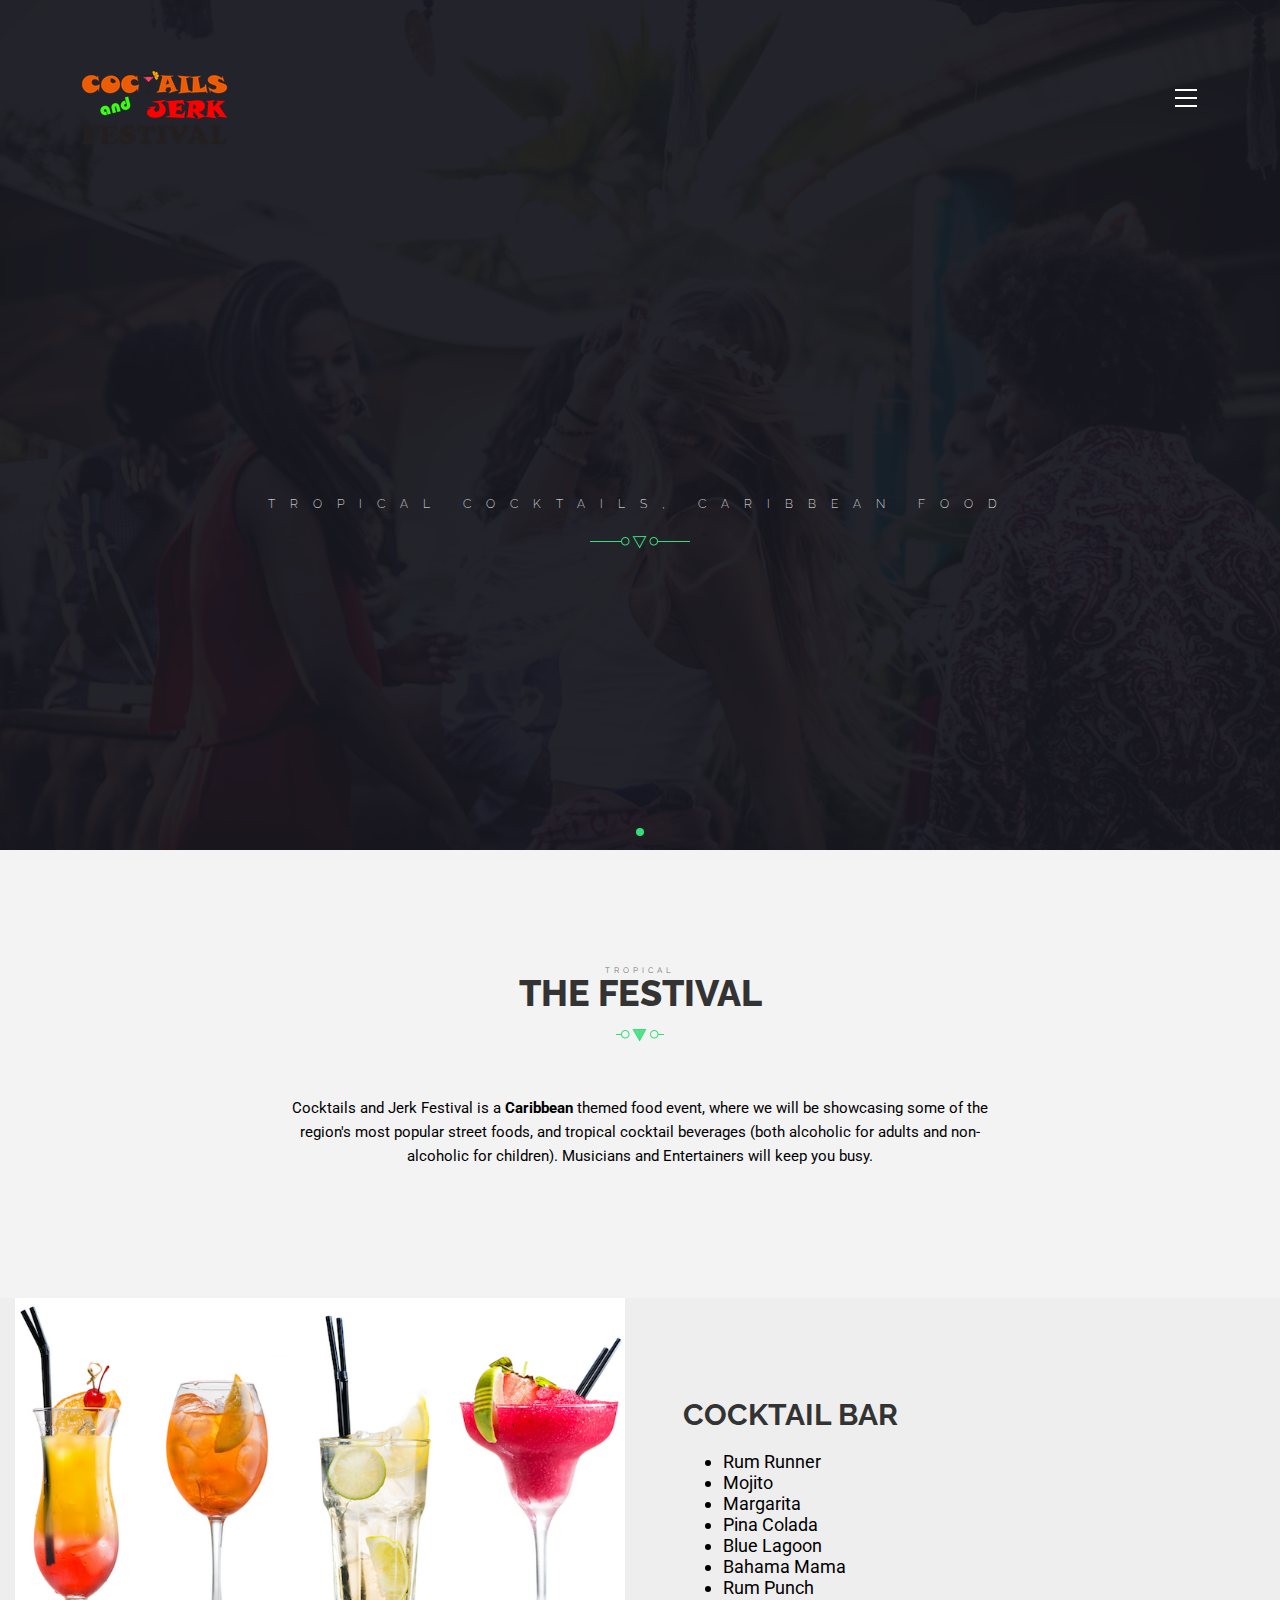
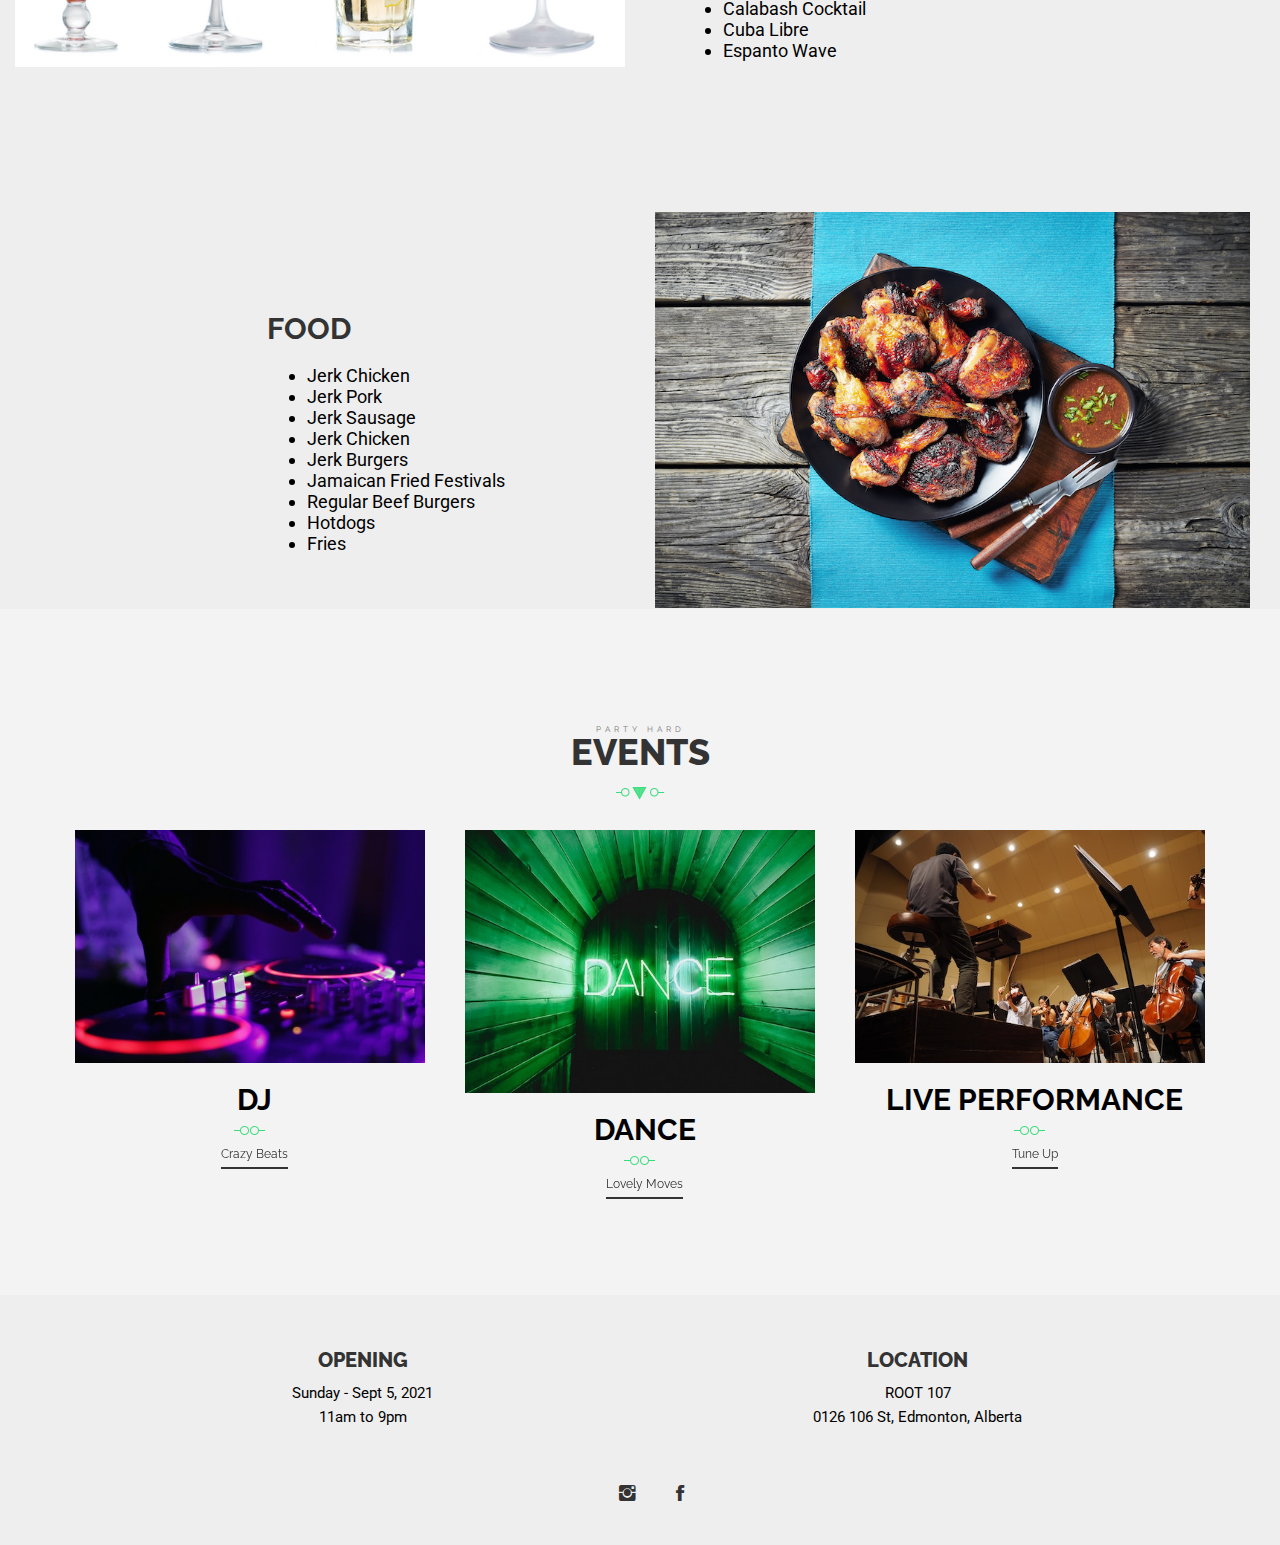
==== index.html @ 48c9ac9a "initial commit" ====
<!DOCTYPE html>
<html lang="en">
	<head>
		<meta charset="utf-8">
		<meta http-equiv="X-UA-Compatible" content="IE=edge">
		<meta name="viewport" content="user-scalable=no, initial-scale=1.0, maximum-scale=1.0">
		<title>Cocktails and Jerk Festival</title>
		<meta name="author" content="Andrewch">
		<meta name="description" content="Cocktail Bar / Restaurant">
		<meta name="keywords" content="html, template, bar, theme, html5">
		<meta charset="utf-8">
		<meta content="IE=edge" http-equiv="X-UA-Compatible">
		<meta content="width=device-width, initial-scale=1" name="viewport">
		<!-- GOOGLE FONT(S) -->
		<link href='http://fonts.googleapis.com/css?family=Roboto:400,400italic%7CRaleway:800,400' rel='stylesheet' type='text/css'>
		<!-- CSS FILES -->
		<link rel="stylesheet" href="assets/css/theme.min.css" />
		<link rel="stylesheet" href="assets/css/bootstrap.min.css" />
	</head>
	<body>
		<nav>
			<div class="cbp-spmenu cbp-spmenu-vertical cbp-spmenu-right text-left" id="side-menu">
				<!-- LOGO -->
				<img src="assets/images/logo/cocktail-logo.png" alt="Image" class="logo">
				<ul class="nav navbar-nav">
				<li class="">
					<a href="index.html">
						HOME
					</a>
				</li>
				<!-- End dropdown --> 
				<!-- End dropdown --> 
				
				<div class="content">
				</div>
				<!-- End dropdown --> 
				<li><a href="contact.html">CONTACT</a></li>
				</ul>
				<!-- End navbar-nav -->
			<p class="copyright">2021 © Cocktails and Jerk Festival</p>
			</div>
		</nav>
		<div class="nav-top">
			<div class="container">
				<nav id="nav" class="navbar navbar-default navbar-header" role="navigation">
					<button class="toggle-menu menu-right pull-right push-body nav-icon">
						<span></span>
						<span></span>
						<span></span>
					</button>
					<img src="assets/images/logo/cocktail-logo.png" alt="Image" class="logo pull-left">
				</nav>
			</div>
		</div>
	    <!-- Swiper -->
	    <div class="swiper-container text-center">
	        <div class="swiper-wrapper text-center">
	         <div class="swiper-slide">
		<header class="background-splash section-overlay">
			<div class="splash-header container text-center vertical-middle">
				<div class="row">
					<div class="col-md-12">
						<h1 class="text-red black hyper os-animation" data-os-animation="fadeInUp" data-os-animation-delay="0s">
							Cocktails and Jerk Festival
						</h1>
						<h3 class="title-space text-white">
							Tropical Cocktails, Caribbean food
						</h3>
						<span class="divider-1"></span>
					</div>
				</div>
			</div>
		</header>
		</div>					
		</div>
		<!-- Add Pagination -->
        		<div class="swiper-pagination"></div>
		</div>
		<section class="section section-light">
			<div class="container">
				<div class="row">
					<header class="col-md-12 text-center">
						<h1 class="text-dark text-caps">
							<small class="subheading">
								Tropical
							</small>
								The Festival
						</h1>
						<span class="divider-2"></span>
					</header>
					<div class="col-md-12">

						<div class="col-md-8 col-md-offset-2 text-center margin-top margin-bottom">
							<p>	Cocktails and Jerk Festival is a <strong>Caribbean</strong> themed food event, where we will be showcasing some of the region's most popular street foods, and tropical cocktail beverages (both alcoholic for adults and non-alcoholic for children). Musicians and Entertainers will keep you busy. </p>
						</div>

					</div>
				</div>
			</div>
		</section>

		<section class="section section-dark section-nopadding container-fluid">
				<div class="col-md-6" data-stellar-background-ratio="0.5">
					<img src="assets/images/cocktails2.jpg">
				</div>
				<div class="col-md-6">
					<div class="side-image-content">
					<h2 class="side-image-title text-dark black">
						Cocktail Bar
					</h2>
					<p>
						<ul class="drink-items">
							<li>Rum Runner</li>
							<li>Mojito</li>
							<li>Margarita</li>
							<li>Pina Colada</li>
							<li>Blue Lagoon</li>
							<li>Bahama Mama</li>
							<li>Rum Punch</li>
							<li>Calabash Cocktail</li>
							<li>Cuba Libre</li>
							<li>Espanto Wave</li>
						</ul>
					</p>
					</div>
				</div>
		</section>

		<section class="section section-dark container-fluid" style="padding-bottom: 0%;">
				


				<div class="col-md-6">
					<div class="side-image-content pull-right">
					<h2 class="side-image-title text-dark black">
						Food
					</h2>
					<p>
						<ul class="drink-items">
							<li>Jerk Chicken</li>
							<li>Jerk Pork</li>
							<li>Jerk Sausage</li>
							<li>Jerk Chicken</li>
							<li>Jerk Burgers</li>
							<li>Jamaican Fried Festivals</li>
							<li>Regular Beef Burgers</li>
							<li>Hotdogs</li>
							<li>Fries</li>
						</ul>
					</p>
					</div>
				</div>


								<div class="col-md-6" data-stellar-background-ratio="0.5">
					<img src="assets/images/food.jpg">
				</div>


		</section>

		<section class="section section-light">
			<div class="container">
				<div class="row">
					<header class="col-md-12 text-center">
						<h1 class="text-dark black text-caps">
							<small class="subheading">
								Party hard
							</small>
								Events
						</h1>
						<span class="divider-2"></span>
					</header>
					<div class="col-md-4">
						<div class="small-screen-margin-top event-wrap">
							<div class="poster-image">
								<img src="assets/images/dj.jpg" alt="Poster image" class="img-responsive center-block">
							</div>
							<div class="event-info text-center">
								<h2 class="black text-caps">
									<small class="subheading">
									</small>
									DJ
								</h2>
								<span class="divider-6 center-block"></span>
								<a href="event.html" class="btn btn-link">Crazy Beats</a>
							</div>
						</div>
					</div>		
					<div class="col-md-4">
						<div class="small-screen-margin-top event-wrap">
							<div class="poster-image">
								<img src="assets/images/dance.jpg" alt="Poster image" class="img-responsive center-block">
							</div>
							<div class="event-info text-center">
								<h2 class="black text-caps">
									<small class="subheading">
										
									</small>
									Dance
								</h2>
								<span class="divider-6 center-block"></span>
								<a href="event.html" class="btn btn-link">Lovely Moves</a>
							</div>
						</div>
					</div>
					<div class="col-md-4">
						<div class="small-screen-margin-top event-wrap">
							<div class="poster-image">
								<img src="assets/images/orchestra.jpg" alt="Poster image" class="img-responsive center-block">
							</div>
							<div class="event-info text-center">
								<h2 class="black text-caps">
									<small class="subheading">
										
									</small>
									Live Performance
								</h2>
								<span class="divider-6 center-block"></span>
								<a href="event.html" class="btn btn-link">Tune Up</a>
							</div>
						</div>
					</div>			
				</div>
			</div>
		</section>
		<footer class="vertical-middle text-center container">
			<div class="col-md-12 margin-top">
				<div class="col-md-6">
					<h3 class="icon-block-title">Opening</h3>
					<p> Sunday - Sept 5, 2021 <br> 11am to 9pm </p>
				</div>
				<div class="col-md-6">
					<h3 class="icon-block-title">Location</h3>
					<p>ROOT 107<br>0126 106 St, Edmonton, Alberta</p>
				</div>
				<div class="col-md-12">
					<ul class="social-icons text-white">
						<li>
						<a href="https://www.instagram.com/cocktailsnjerk/"><i class="icon ion-social-instagram"></i></a>
						</li>
						<li>
						<a href="https://www.facebook.com/Cocktails-and-Jerk-Festival-103079175409979/"><i class="icon ion-social-facebook"></i></a>
						</li>
					</ul>
				</div>
			</div>
		</footer>	
	<script src="assets/js/packages.min.js"></script>
	<script src="assets/js/theme.min.js"></script>
	</body>
</html>
---- assets/css/theme.min.css ----
@charset "UTF-8";
.text-white {
 color:#fff
}
.text-red {
 color:#ff000d
}
.text-semi-white {
 color:#756f6f
}
.text-dark {
 color:#333
}
.text-primary {
 color:#37dd7a!important
}
.title-space {
 letter-spacing:15px;
 font-size:12px;
 text-transform:uppercase;
 display:block;
 font-weight:200;
 margin-top:24px;
 padding-top:5px
}
h1 > small.subheading {
 letter-spacing:4px;
 font-size:8px;
 display:block
}
body {
 -webkit-font-smoothing:antialiased;
 font-family:"Roboto",sans-serif;
 font-weight:400;
 font-size:15px;
 height:100%;
 position:relative;
 max-width:100%!important
}
html {
 height:100%
}
.splash-header,
.event-info,
.section header,
.side-image-title,
.single-item h3,
.banner h2,
.banner h4,
.blog-post-title,
.blog-post-info h6,
.blog-post-info h3,
.blog-post-info h5,
.blog-post-info h4 {
 font-family:"Raleway",sans-serif
}
.event-info small,
.event-info p,
.side-image-content p,
.side-image-content p {
 font-family:"Roboto",sans-serif
}
p {
 margin:0;
 line-height:24px;
 position:relative;
 z-index:1
}
h1,
h2,
h3,
h4,
h5,
h6 {
 margin:0;
 position:relative;
 z-index:1;
 font-family:"Raleway",sans-serif
}
h1.headings-caps,
h2.headings-caps,
h3.headings-caps,
h4.headings-caps,
h5.headings-caps,
h6.headings-caps {
 text-transform:uppercase
}
h1,
.headline {
 font-size:36px;
 line-height:48px;
 margin-bottom:24px
}
h1 small {
 font-size:24px
}
h2 {
 font-size:24px;
 line-height:24px;
 margin-bottom:24px
}
h2 small {
 font-size:18px
}
h3 {
 font-size:21px;
 line-height:24px;
 margin-bottom:24px
}
h3 small {
 font-size:16px;
 font-weight:light
}
h4,
h5,
h6 {
 line-height:24px
}
h4 {
 font-size:16px
}
h4 small {
 font-size:13px
}
h5 {
 font-size:13px
}
h6 {
 font-size:11px;
 text-transform:uppercase;
 margin:0
}
object {
 z-index:100;
 position:relative
}
.full-height object {
 margin-top:15px
}
a {
 text-decoration:none;
 color:#333!important;
 font-size:12px;
 -moz-transition:.2s;
 -o-transition:.2s;
 -webkit-transition:.2s;
 transition:.2s
}
a:hover {
 text-decoration:none!important;
 color:#37dd7a!important
}
a:active,
a:focus {
 outline:none;
 text-decoration:none
}
a.border-link {
 text-decoration:none;
 color:#333;
 padding-bottom:5px;
 border-bottom:1px solid #333;
 -moz-transition:.2s;
 -o-transition:.2s;
 -webkit-transition:.2s;
 transition:.2s
}
a.border-link:hover {
 text-decoration:none;
 color:#37dd7a!important;
 border-color:#37dd7a
}
a.border-link:active,
a.border-link:focus {
 outline:none;
 text-decoration:none
}
select,
textarea,
input[type="text"],
input[type="password"],
input[type="datetime"],
input[type="datetime-local"],
input[type="date"],
input[type="month"],
input[type="time"],
input[type="week"],
input[type="number"],
input[type="email"],
input[type="url"],
input[type="search"],
input[type="tel"],
input[type="color"],
.uneditable-input {
 box-shadow:none;
 -webkit-appearance:none;
 -moz-appearance:none;
 text-shadow:none;
 font-weight:light;
 -webkit-font-smoothing:antialiased
}
select:focus,
textarea:focus,
input[type="text"]:focus,
input[type="password"]:focus,
input[type="datetime"]:focus,
input[type="datetime-local"]:focus,
input[type="date"]:focus,
input[type="month"]:focus,
input[type="time"]:focus,
input[type="week"]:focus,
input[type="number"]:focus,
input[type="email"]:focus,
input[type="url"]:focus,
input[type="search"]:focus,
input[type="tel"]:focus,
input[type="color"]:focus,
.uneditable-input:focus {
 outline:none
}
input[type="submit"],
input[type="button"] {
 -webkit-font-smoothing:antialiased;
 border:0;
 padding:6px 12px
}
input[type="submit"]:focus,
input[type="button"]:focus {
 outline:none
}
input[type="number"]::-webkit-outer-spin-button,
input[type="number"]::-webkit-inner-spin-button {
 -webkit-appearance:none
}
button:focus,
button:active {
 outline:none!important;
 border:none!important
}
.btn {
 font-size:12px!important
}
pre,
code,
var,
kbd,
samp,
tt,
dir,
listing,
plaintext,
xmp,
abbr,
acronym,
q {
 font-size:14px;
 word-break:normal;
 border:0
}
.black {
 font-weight:bolder
}
.bold {
 font-weight:700
}
.regular {
 font-weight:400
}
.light {
 font-weight:lighter
}
.hairline {
 font-weight:lighter
}
.big {
 font-size:22px;
 line-height:.8
}
.bigger {
 font-size:32px;
 line-height:.8
}
.super {
 font-size:60px;
 line-height:.8;
 margin-bottom:0
}
.super small {
 font-size:.35em
}
.hyper {
 font-size:96px;
 line-height:.8
}
.hyper small {
 font-size:.35em
}
.tiny {
 font-size:12px
}
.text-left {
 text-align:left!important
}
.text-right {
 text-align:right!important
}
.text-center {
 text-align:center!important
}
.text-caps {
 text-transform:uppercase!important
}
.text-italic {
 font-style:italic
}
.text-lowercase {
 text-transform:none!important
}
@media (max-width: 767px) {
 h1,
 .headline {
  font-size:24px;
  line-height:36px
 }
 h1 small {
  font-size:16px
 }
 h2 {
  font-size:21px;
  line-height:36px
 }
 h2 small {
  font-size:14px
 }
 h3 {
  font-size:18px;
  line-height:36px
 }
 h3 small {
  font-size:14px
 }
 .super {
  font-size:48px
 }
 .super small {
  margin-top:12px;
  display:block
 }
 .hyper {
  font-size:70px;
  line-height:1
 }
 .small-screen-center {
  text-align:center!important
 }
 .small-screen-margin-bottom {
  margin-bottom:24px!important
 }
 .small-screen-center.bordered-header:after {
  left:50%;
  margin-left:-35px
 }
}
@media (max-width: 480px) {
 .super {
  font-size:36px;
  line-height:1em
 }
 .hyper {
  font-size:48px;
  line-height:1em
 }
}
@media (max-width: 320px) {
 body {
  font-size:14px
 }
 h1,
 .headline {
  font-size:21px;
  line-height:24px
 }
 h1 small {
  font-size:14px
 }
 h2 {
  font-size:18px;
  line-height:24px
 }
 h2 small {
  font-size:12px
 }
 h3 {
  font-size:16px;
  line-height:24px
 }
 h3 small {
  font-size:11px
 }
 .big {
  font-size:18px;
  line-height:1
 }
 .bigger {
  font-size:21px;
  line-height:1
 }
 .super {
  font-size:24px;
  line-height:1
 }
 .hyper {
  font-size:36px;
  line-height:1
 }
}
.cbp-spmenu {
 position:fixed;
 padding:0;
 margin:0!important;
 overflow-x:hidden;
 overflow-y:visible;
 display:block;
 visibility:visible;
 background:#f8f8f8;
 background-size:cover;
 padding-top:30px;
 padding-left:30px
}
.cbp-spmenu .logo {
 margin-top:45px
}
@media (max-width: 769px) {
 .logo {
  margin-left:20px
 }
}
.navbar-fixed-top .cbp-spmenu {
 bottom:0
}
.navbar-default {
 width:100%;
 position:relative;
 padding:70px 10px
}
.toggle-menu {
 margin-top:18px;
 position:relative
}
.nav-icon {
 width:30px;
 height:30px;
 cursor:pointer;
 background:transparent;
 border:0;
 z-index:99
}
.nav-icon span {
 height:0;
 border:1.5px solid #fff;
 background-color:#fff;
 width:22px;
 display:block;
 position:absolute
}
.nav-icon span:nth-child(1) {
 top:0
}
.nav-icon span:nth-child(2) {
 top:8px
}
.nav-icon span:nth-child(3) {
 top:16px
}
.nav-icon span:nth-child(3):before {
 opacity:0;
 animation:ball 1.5s linear infinite;
 content:'';
 border:2px solid #fff;
 display:block;
 position:relative;
 top:.25px
}
.nav-top {
 position:absolute;
 top:0;
 width:100%;
 z-index:999
}
.cbp-spmenu-vertical {
 width:400px;
 height:100%;
 top:0;
 z-index:1000
}
.cbp-spmenu-horizontal {
 width:400px;
 height:150px;
 left:0;
 z-index:1000;
 overflow:hidden
}
@media (max-width: 409px) {
 .cbp-spmenu-vertical {
  width:250px;
  height:100%;
  top:0;
  z-index:1000
 }
 .cbp-spmenu-horizontal {
  width:250px;
  height:150px;
  left:0;
  z-index:1000;
  overflow:hidden
 }
 .cbp-spmenu-left {
  left:-250px
 }
 .cbp-spmenu-right {
  right:-250px
 }
}
.cbp-spmenu-horizontal h3 {
 height:600px;
 width:20%;
 float:left
}
.cbp-spmenu-horizontal a {
 float:left;
 width:20%;
 padding:.8em;
 border-left:1px solid #258ecd
}
.cbp-spmenu-left {
 left:-400px
}
.cbp-spmenu-right {
 right:-400px
}
.cbp-spmenu-left.cbp-spmenu-open,
.cbp-spmenu-push-toright .navbar-fixed-top .cbp-spmenu-left.cbp-spmenu-open {
 left:0
}
.cbp-spmenu-right.cbp-spmenu-open,
.cbp-spmenu-push-toleft .navbar-fixed-top .cbp-spmenu-right.cbp-spmenu-open {
 right:0
}
.cbp-spmenu-top {
 top:-150px
}
.cbp-spmenu-bottom {
 bottom:-150px
}
.cbp-spmenu-top.cbp-spmenu-open {
 top:0
}
.cbp-spmenu-bottom.cbp-spmenu-open {
 bottom:0
}
.cbp-spmenu-push {
 overflow-x:hidden;
 position:relative;
 left:0
}
.cbp-spmenu-push-toright,
.cbp-spmenu-push-toright .navbar-fixed-top {
 left:400px
}
.cbp-spmenu-push-toleft,
.cbp-spmenu-push-toleft .navbar-fixed-top {
 left:-400px
}
.cbp-spmenu,
.cbp-spmenu-push,
.navbar {
 -webkit-transition:all 500ms cubic-bezier(0.25,0.25,0.155,0.845);
 -moz-transition:all 500ms cubic-bezier(0.25,0.25,0.155,0.845);
 -o-transition:all 500ms cubic-bezier(0.25,0.25,0.155,0.845);
 transition:all 500ms cubic-bezier(0.25,0.25,0.155,0.845);
 -webkit-transition-timing-function:cubic-bezier(0.25,0.25,0.155,0.845);
 -moz-transition-timing-function:cubic-bezier(0.25,0.25,0.155,0.845);
 -o-transition-timing-function:cubic-bezier(0.25,0.25,0.155,0.845);
 transition-timing-function:cubic-bezier(0.25,0.25,0.155,0.845)
}
.cbp-spmenu ul {
 margin:60px 0;
 padding:0;
 list-style:none;
 width:400px;
 position:relative;
 z-index:99999
}
.cbp-spmenu ul li {
 width:100%
}
.cbp-spmenu ul li > a {
 display:inline-block;
 padding:8px 0;
 outline:none;
 color:#333;
 font-size:14px;
 font-weight:400;
 letter-spacing:5px;
 text-indent:7px;
 text-decoration:none
}
.cbp-spmenu ul li > a:hover {
 text-decoration:none;
 background:none;
 color:#37dd7a
}
.cbp-spmenu ul li > a:focus {
 text-decoration:none;
 background:none;
 color:#37dd7a
}
.cbp-spmenu ul li ul {
 width:400px;
 background:none;
 margin:0;
 padding:0 0 0 15px
}
.cbp-spmenu ul li ul li {
 background:none
}
.cbp-spmenu ul li ul li a {
 font-size:13px;
 letter-spacing:3px;
 padding:5px 0
}
.cbp-spmenu ul li ul li a:before {
 content:'-';
 margin-right:5px
}
.cbp-spmenu .dropdown-menu {
 border:none;
 box-shadow:none
}
.cbp-spmenu .copyright {
 width:100%;
 float:left;
 position:absolute;
 bottom:0;
 text-align:left;
 font-size:10px;
 text-transform:uppercase
}
.cbp-spmenu-push-toright:after {
 content:'';
 width:600px;
 height:600px;
 position:fixed;
 left:0;
 top:0;
 background:rgba(0,0,0,0.3);
 z-index:20
}
@media only screen and (max-width: 640px),only screen and (max-device-width: 640px) {
 .cbp-spmenu ul {
  width:100%
 }
 .cbp-spmenu-vertical {
  width:320px
 }
 .cbp-spmenu-left {
  left:-320px
 }
 .cbp-spmenu-right {
  right:-320px
 }
 .cbp-spmenu-push-toleft,
 .cbp-spmenu-push-toleft .navbar-fixed-top {
  left:-320px
 }
}
.footer-margin {
 margin-bottom:250px
}
.footer-placeholder {
 width:100%;
 height:250px;
 position:relative
}
footer {
 width:100%;
 min-height:250px;
 height:250px;
 position:relative;
 bottom:0;
 left:0;
 z-index:0
}
footer.footer-dark {
 background-color:#EEE
}
footer.footer-semi-dark {
 background-color:#f3f3f3
}
footer .icon-block-title {
 margin-top:30px
}
ul.social-icons {
 list-style:none;
 display:inline-block;
 margin-top:40px
}
ul.social-icons li {
 display:inline-block;
 font-size:24px;
 cursor:pointer;
 vertical-align:middle
}
ul.social-icons li a i {
 font-size:22px
}
ul.social-icons li {
 margin:0 18px
}
ul.social-icons li:first-child {
 margin-left:0!important
}
.copyright-wrap {
 position:absolute;
 bottom:0;
 font-size:12px;
 max-width:100%;
 width:100%;
 padding:20px;
 float:left
}
.copyright-wrap i {
 font-size:10px
}
hr.copyright-hr {
 height:2px;
 opacity:1;
 max-width:100%
}
.logo {
 width:150px;
 height:auto;
 z-index:99
}
body {
 background-color:#EEE
}
.splash-header {
 height:850px;
 width:100%;
 position:relative!important;
 min-height:850px;
 display:block
}
.splash-header .title-space {
 padding-bottom:10px
}
.full-height {
 height:100vh;
 max-width:100%;
 position:relative;
 top:0;
 left:0
}
.section {
 position:relative;
 padding:96px 0
}
.section.section-dark {
 background-color:#EEE
}
.section.section-light {
 background-color:#f3f3f3
}
section {
 z-index:10
}
.section header {
 margin-bottom:24px
}
.section header h1 {
 font-weight:800
}
.section header p {
 max-width:50%;
 margin:20px auto;
 font-size:14px;
 color:#333;
 font-weight:400;
 letter-spacing:2px;
 opacity:.8
}
[class*="decor-"] {
 position:absolute;
 width:100%;
 height:60px;
 left:0
}
[class*="decor-"] svg {
 height:101%
}
.decor-top {
 bottom:100%
}
.decor-bottom {
 top:100%
}
.decor {
 display:block;
 position:relative;
 margin:0 auto
}
.section-short {
 padding:60px 0
}
.section-tiny {
 padding:24px 0
}
.section-nopadding {
 padding:0!important
}
.section-fullheight {
 min-height:100vh
}
@media (min-width: 1400px) {
 .section {
  padding:120px 0
 }
 .section-short {
  padding:72px 0
 }
 .section-tiny {
  padding:24px 0
 }
}
@media (max-width: 767px) {
 .section {
  padding:60px 0
 }
 .section-short {
  padding:48px 0
 }
 .section-tiny {
  padding:24px 0
 }
 [class*="decor-"] {
  height:36px
 }
 .container {
  padding:0 20px
 }
 .section .section .container {
  padding:0;
  width:auto
 }
}
.icon-block {
 color:#fff
}
.icon-block p:after {
 content:'';
 display:block;
 width:30px;
 height:2px;
 background-color:#37dd7a;
 position:relative;
 margin:15px auto
}
.icon-block p {
 color:#756f6f;
 max-width:80%;
 margin:0 auto
}
.icon-block i {
 font-size:50px
}
.icon-block-title {
 display:block;
 font-family:"Raleway",sans-serif;
 font-size:20px;
 text-transform:uppercase;
 font-weight:800;
 color:#333;
 margin:15px 0 10px
}
blockquote {
 border:none;
 margin:0
}
blockquote cite {
 display:block;
 margin-top:10px;
 font-size:12px;
 font-style:normal
}
cite img {
 margin-right:5px
}
.video {
 width:100%;
 height:100%;
 float:left;
 position:relative;
 overflow:hidden
}
.video iframe {
 position:absolute;
 z-index:0;
 width:120%;
 left:-10%;
 top:0
}
.video .video-overlay {
 width:100%;
 height:100%;
 position:absolute;
 background:#171720;
 opacity:.95;
 left:0;
 top:0;
 z-index:20
}
.side-image {
 height:420px
}
.side-image-content {
 padding:0px 120px 35px 28px;
}
.side-image-title {
 text-transform:uppercase;
 margin-top:100px;
}
.side-image-content p {
 margin:20px 0;
 font-size:14px;
 color:#333;
 font-weight:400;
 letter-spacing:1.5px;
 opacity:.8
}
.poster-image img {
 max-width:350px !important;
 max-height:400px!important
}
.event-info .subheading {
 letter-spacing:4px;
 font-size:8px;
 display:block;
 text-transform:uppercase
}
.event-info h2 {
 cursor:pointer
}
.event-info a {
 margin-top:5px
}
.event-info p {
 color:#333;
 font-weight:400;
 opacity:.8;
 margin-top:10px
}
.event-info > * {
 margin-left:10px
}
@media (max-width: 991px) {
 .event-info > * {
  margin-left:0
 }
}
.event-single-poster-image {
 height:420px
}
.price-table-wrap {
 background-color:rgba(255,255,255,0.4);
 min-height:200px;
 height:auto;
 width:100%;
 padding:30px
}
@media (max-width: 991px) {
 .price-table-wrap {
  margin-top:20px
 }
}
.price-table-wrap .type {
 display:block;
 position:relative;
 font-family:"Raleway",sans-serif;
 color:#333;
 opacity:.5
}
.price-table-wrap .price {
 display:block;
 color:#333;
 position:relative;
 font-family:"Raleway",sans-serif;
 margin-bottom:10px
}
.price-table-wrap .price small {
 font-size:16px;
 font-weight:400
}
.price-table-wrap .price-coin {
 font-size:14px;
 font-weight:400
}
.price-table-wrap ul {
 list-style:none;
 margin-top:40px;
 margin-bottom:20px;
 margin-left:0;
 padding-left:0;
 position:relative
}
.price-table-wrap ul li {
 color:#333;
 position:relative;
 padding-left:25px;
 font-size:14px;
 margin-bottom:5px;
 text-transform:uppercase;
 font-weight:600
}
.price-table-wrap .subheading {
 letter-spacing:4px;
 font-size:8px;
 display:block;
 text-transform:uppercase
}
.price-table-wrap ul li i {
 position:absolute;
 left:0;
 font-size:14px;
 color:#37dd7a
}
.price-table-wrap a.btn,
.price-table-wrap button {
 margin-left:0
}
.price-table-wrap p {
 margin-left:25px;
 margin-bottom:20px
}
.price-table-wrap > span.divider {
 margin-top:10px;
 margin-right:10px
}
.single-item .subheading {
 letter-spacing:4px;
 font-size:8px;
 display:block;
 text-transform:uppercase
}
.single-item-image {
 background-color:#fff;
 width:302px;
 margin:0 auto;
 position:relative;
 text-align:center;
 cursor:default
}
.single-item-image:after {
 content:url(../images/logo/logo-dark-20x20.png);
 position:absolute;
 bottom:10px;
 right:15px;
 opacity:1
}
.single-item-image img {
 -moz-transition:.2s;
 -o-transition:.2s;
 -webkit-transition:.2s;
 transition:.2s
}
.single-item-image img:hover {
 opacity:.05
}
.single-item-image:hover img {
 opacity:.05
}
.single-item-description:hover img {
 opacity:.05
}
.single-item-image .single-item-description {
 display:none;
 position:absolute;
 left:0;
 right:0;
 top:150px;
 margin:20px auto;
 max-width:80%;
 -webkit-animation-delay:.5s;
 animation-delay:.5s;
 cursor:default;
 -webkit-animation:fadeInDown .3s;
 animation:fadeInDown .3s
}
.single-item-image:hover .single-item-description {
 -webkit-animation:fadeInUp .3s;
 animation:fadeInUp .3s;
 display:block
}
.single-item-image .single-item-description:after {
 content:'';
 width:100px;
 height:2px;
 background-color:#37dd7a;
 color:#37dd7a;
 position:relative
}
.review-slide {
 height:auto;
 background-color:#f3f3f3;
 padding:0 20px
}
.review-name {
 font-weight:600;
 font-size:10px;
 margin-left:5px;
 text-transform:uppercase
}
.review-title {
 font-weight:400;
 font-size:10px;
 color:#756f6f;
 text-transform:uppercase;
 position:absolute;
 top:10px;
 right:0
}
.review-wrap blockquote {
 margin-top:34px;
 margin-bottom:34px;
 font-weight:400;
 font-size:15px;
 font-style:italic
}
.slider-buttons {
 background-color:#f3f3f3!important
}
.review-container {
 background-color:#f3f3f3!important
}
.pagination a {
 text-decoration:none;
 cursor:pointer
}
.page-numbers {
 margin-right:10px;
 border:1px solid rgba(51,51,51,0.5);
 padding:7px 14px
}
.page-numbers:hover {
 border:1px solid rgba(55,221,122,0.1);
 background-color:rgba(55,221,122,0.5);
 color:#fff!important
}
.page-numbers.current {
 color:#333;
 border:1px solid #333
}
.page-numbers.current:hover {
 border-color:#37dd7a;
 background-color:#37dd7a;
 color:#fff!important
}
.banner h4 {
 margin-top:15px
}
.no-margin {
 margin:0!important
}
.margin-bottom {
 margin-bottom:24px!important
}
.margin-top {
 margin-top:24px!important
}
.margin-left {
 margin-left:24px!important
}
.margin-right {
 margin-right:24px!important
}
.no-padding {
 padding:0!important
}
.padding-bottom {
 padding-bottom:24px!important
}
.padding-top {
 padding-top:24px!important
}
.padding-left {
 padding-left:24px!important
}
.padding-right {
 margin-right:24px!important
}
.padded {
 margin-bottom:24px;
 padding-bottom:24px
}
.padded-big {
 margin-bottom:48px;
 padding-bottom:48px
}
.padded-huge {
 margin-bottom:96px;
 padding-bottom:48px
}
.block {
 display:block!important
}
.inline-block {
 display:inline-block!important
}
.clear {
 clear:both
}
.disabled {
 opacity:.5
}
img {
 max-width:100%;
 height:auto
}
.vertical-middle,
.vertical-bottom {
 display:table
}
.vertical-middle > *,
.vertical-bottom > * {
 display:table-cell;
 float:none
}
.vertical-middle > * {
 vertical-align:middle
}
.vertical-bottom > * {
 vertical-align:bottom
}
@media (min-width: 993px) {
 .vertical-middle-desktop,
 .vertical-bottom-desktop {
  display:table
 }
 .vertical-middle-desktop > *,
 .vertical-bottom-desktop > * {
  display:table-cell;
  float:none
 }
 .vertical-middle-desktop > * {
  vertical-align:middle
 }
 .vertical-bottom-desktop > * {
  vertical-align:bottom
 }
}
.click-disable {
 -moz-user-select:-moz-none;
 -khtml-user-select:none;
 -webkit-user-select:none;
 -ms-user-select:none;
 user-select:none
}
.opacity-8 img {
 opacity:.8
}
@media (max-width: 991px) {
 .small-screen-margin-top {
  margin-top:24px!important
 }
 .small-screen-no-margin-top {
  margin-top:0!important
 }
}
@media (max-width: 491px) {
 .small-screen-margin-top {
  margin-top:24px!important
 }
 .xs-screen-no-margin-top {
  margin-top:0!important
 }
}
.divider-1 {
 background-image:url(../images/dividers/divider-style-1.png);
 background-size:cover;
 width:100px;
 height:20px;
 display:inline-block;
 z-index:99;
 position:relative
}
.divider-2 {
 background-image:url(../images/dividers/divider-style-2.png);
 background-size:cover;
 width:100px;
 height:20px;
 display:inline-block;
 z-index:99;
 position:relative
}
.divider-3 {
 background-image:url(../images/dividers/divider-style-3.png);
 background-size:cover;
 width:100px;
 height:20px;
 display:inline-block;
 z-index:99;
 position:relative
}
.divider-4 {
 background-image:url(../images/dividers/divider-style-4.png);
 background-size:cover;
 width:25px;
 height:9px;
 display:block;
 z-index:99;
 position:relative
}
.divider-5 {
 background-image:url(../images/dividers/divider-style-5.png);
 background-size:cover;
 width:25px;
 height:9px;
 display:block;
 z-index:99;
 position:relative
}
.divider-6 {
 background-image:url(../images/dividers/divider-style-6.png);
 background-size:cover;
 width:31px;
 height:9px;
 display:block;
 z-index:99;
 position:relative
}
.section-overlay {
 position:relative
}
.section-overlay:after {
 content:'';
 width:100%;
 height:100%;
 position:absolute;
 left:0;
 top:0;
 background:#171720;
 opacity:.95;
 z-index:0
}
.section-overlay p {
 margin-top:10px
}
.inner {
 z-index:99!important;
 height:100%
}
.background-splash {
 background-image:url(../images/festival.jpg);
 background-repeat:no-repeat;
 background-size:cover;
 background-position:center center
}
.background-pricing {
 background-image:url(../images/1600x900.gif);
 background-repeat:no-repeat;
 background-size:cover;
 background-position:center center
}
.background-2 {
 background-image:url(../images/1600x900.gif);
 background-repeat:no-repeat;
 background-size:cover;
 background-position:center center
}
.background-3 {
 background-image:url(../images/1600x900.gif);
 background-repeat:no-repeat;
 background-size:cover;
 background-position:center center
}
.background-4 {
 background-image:url(../images/1600x900.gif);
 background-repeat:no-repeat;
 background-size:cover;
 background-position:center center
}
.background-5 {
 background-image:url(../images/1600x900.gif);
 background-repeat:no-repeat;
 background-size:cover;
 background-position:center center
}
.background-6 {
 background-image:url(../images/1600x900.gif);
 background-repeat:no-repeat;
 background-size:cover;
 background-position:center center
}
.background-7 {
 background-image:url(../images/1600x900.gif);
 background-repeat:no-repeat;
 background-size:cover;
 background-position:center center
}
.background-8 {
 background-image:url(../images/1600x900.gif);
 background-repeat:no-repeat;
 background-size:cover;
 background-position:center center
}
.background-9 {
 background-image:url(../images/1600x900.gif);
 background-repeat:no-repeat;
 background-size:cover;
 background-position:center center
}
.background-10 {
 background-image:url(../images/1600x900.gif);
 background-repeat:no-repeat;
 background-size:cover;
 background-position:center center
}
.background-11 {
 background-image:url(../images/event-1-hq.jpg);
 background-repeat:no-repeat;
 background-size:cover;
 background-position:center center
}
.background-vertical-1 {
 background-image:url(../images/600x900.gif);
 background-repeat:no-repeat;
 background-size:cover;
 background-position:center center
}
.background-vertical-2 {
 background-image:url(../images/600x900.gif);
 background-repeat:no-repeat;
 background-size:cover;
 background-position:center center
}
.background-vertical-3 {
 background-image:url(../images/600x900.gif);
 background-repeat:no-repeat;
 background-size:cover;
 background-position:center center
}
@font-face {
 font-family:"Ionicons";
 src:url(../fonts/ionicons.eot?v=2.0.0);
 src:url(../fonts/ionicons.eot?v=2.0.0#iefix) format("embedded-opentype"),
 url(../fonts/ionicons.ttf?v=2.0.0) format("truetype"),
 url(../fonts/ionicons.woff?v=2.0.0) format("woff"),
 url(../fonts/ionicons.svg?v=2.0.0#Ionicons) format("svg");
 font-weight:400;
 font-style:normal
}
.ion,
.ionicons,
.ion-alert:before,
.ion-alert-circled:before,
.ion-android-add:before,
.ion-android-add-circle:before,
.ion-android-alarm-clock:before,
.ion-android-alert:before,
.ion-android-apps:before,
.ion-android-archive:before,
.ion-android-arrow-back:before,
.ion-android-arrow-down:before,
.ion-android-arrow-dropdown:before,
.ion-android-arrow-dropdown-circle:before,
.ion-android-arrow-dropleft:before,
.ion-android-arrow-dropleft-circle:before,
.ion-android-arrow-dropright:before,
.ion-android-arrow-dropright-circle:before,
.ion-android-arrow-dropup:before,
.ion-android-arrow-dropup-circle:before,
.ion-android-arrow-forward:before,
.ion-android-arrow-up:before,
.ion-android-attach:before,
.ion-android-bar:before,
.ion-android-bicycle:before,
.ion-android-boat:before,
.ion-android-bookmark:before,
.ion-android-bulb:before,
.ion-android-bus:before,
.ion-android-calendar:before,
.ion-android-call:before,
.ion-android-camera:before,
.ion-android-cancel:before,
.ion-android-car:before,
.ion-android-cart:before,
.ion-android-chat:before,
.ion-android-checkbox:before,
.ion-android-checkbox-blank:before,
.ion-android-checkbox-outline:before,
.ion-android-checkbox-outline-blank:before,
.ion-android-checkmark-circle:before,
.ion-android-clipboard:before,
.ion-android-close:before,
.ion-android-cloud:before,
.ion-android-cloud-circle:before,
.ion-android-cloud-done:before,
.ion-android-cloud-outline:before,
.ion-android-color-palette:before,
.ion-android-compass:before,
.ion-android-contact:before,
.ion-android-contacts:before,
.ion-android-contract:before,
.ion-android-create:before,
.ion-android-delete:before,
.ion-android-desktop:before,
.ion-android-document:before,
.ion-android-done:before,
.ion-android-done-all:before,
.ion-android-download:before,
.ion-android-drafts:before,
.ion-android-exit:before,
.ion-android-expand:before,
.ion-android-favorite:before,
.ion-android-favorite-outline:before,
.ion-android-film:before,
.ion-android-folder:before,
.ion-android-folder-open:before,
.ion-android-funnel:before,
.ion-android-globe:before,
.ion-android-hand:before,
.ion-android-hangout:before,
.ion-android-happy:before,
.ion-android-home:before,
.ion-android-image:before,
.ion-android-laptop:before,
.ion-android-list:before,
.ion-android-locate:before,
.ion-android-lock:before,
.ion-android-mail:before,
.ion-android-map:before,
.ion-android-menu:before,
.ion-android-microphone:before,
.ion-android-microphone-off:before,
.ion-android-more-horizontal:before,
.ion-android-more-vertical:before,
.ion-android-navigate:before,
.ion-android-notifications:before,
.ion-android-notifications-none:before,
.ion-android-notifications-off:before,
.ion-android-open:before,
.ion-android-options:before,
.ion-android-people:before,
.ion-android-person:before,
.ion-android-person-add:before,
.ion-android-phone-landscape:before,
.ion-android-phone-portrait:before,
.ion-android-pin:before,
.ion-android-plane:before,
.ion-android-playstore:before,
.ion-android-print:before,
.ion-android-radio-button-off:before,
.ion-android-radio-button-on:before,
.ion-android-refresh:before,
.ion-android-remove:before,
.ion-android-remove-circle:before,
.ion-android-restaurant:before,
.ion-android-sad:before,
.ion-android-search:before,
.ion-android-send:before,
.ion-android-settings:before,
.ion-android-share:before,
.ion-android-share-alt:before,
.ion-android-star:before,
.ion-android-star-half:before,
.ion-android-star-outline:before,
.ion-android-stopwatch:before,
.ion-android-subway:before,
.ion-android-sunny:before,
.ion-android-sync:before,
.ion-android-textsms:before,
.ion-android-time:before,
.ion-android-train:before,
.ion-android-unlock:before,
.ion-android-upload:before,
.ion-android-volume-down:before,
.ion-android-volume-mute:before,
.ion-android-volume-off:before,
.ion-android-volume-up:before,
.ion-android-walk:before,
.ion-android-warning:before,
.ion-android-watch:before,
.ion-android-wifi:before,
.ion-aperture:before,
.ion-archive:before,
.ion-arrow-down-a:before,
.ion-arrow-down-b:before,
.ion-arrow-down-c:before,
.ion-arrow-expand:before,
.ion-arrow-graph-down-left:before,
.ion-arrow-graph-down-right:before,
.ion-arrow-graph-up-left:before,
.ion-arrow-graph-up-right:before,
.ion-arrow-left-a:before,
.ion-arrow-left-b:before,
.ion-arrow-left-c:before,
.ion-arrow-move:before,
.ion-arrow-resize:before,
.ion-arrow-return-left:before,
.ion-arrow-return-right:before,
.ion-arrow-right-a:before,
.ion-arrow-right-b:before,
.ion-arrow-right-c:before,
.ion-arrow-shrink:before,
.ion-arrow-swap:before,
.ion-arrow-up-a:before,
.ion-arrow-up-b:before,
.ion-arrow-up-c:before,
.ion-asterisk:before,
.ion-at:before,
.ion-backspace:before,
.ion-backspace-outline:before,
.ion-bag:before,
.ion-battery-charging:before,
.ion-battery-empty:before,
.ion-battery-full:before,
.ion-battery-half:before,
.ion-battery-low:before,
.ion-beaker:before,
.ion-beer:before,
.ion-bluetooth:before,
.ion-bonfire:before,
.ion-bookmark:before,
.ion-bowtie:before,
.ion-briefcase:before,
.ion-bug:before,
.ion-calculator:before,
.ion-calendar:before,
.ion-camera:before,
.ion-card:before,
.ion-cash:before,
.ion-chatbox:before,
.ion-chatbox-working:before,
.ion-chatboxes:before,
.ion-chatbubble:before,
.ion-chatbubble-working:before,
.ion-chatbubbles:before,
.ion-checkmark:before,
.ion-checkmark-circled:before,
.ion-checkmark-round:before,
.ion-chevron-down:before,
.ion-chevron-left:before,
.ion-chevron-right:before,
.ion-chevron-up:before,
.ion-clipboard:before,
.ion-clock:before,
.ion-close:before,
.ion-close-circled:before,
.ion-close-round:before,
.ion-closed-captioning:before,
.ion-cloud:before,
.ion-code:before,
.ion-code-download:before,
.ion-code-working:before,
.ion-coffee:before,
.ion-compass:before,
.ion-compose:before,
.ion-connection-bars:before,
.ion-contrast:before,
.ion-crop:before,
.ion-cube:before,
.ion-disc:before,
.ion-document:before,
.ion-document-text:before,
.ion-drag:before,
.ion-earth:before,
.ion-easel:before,
.ion-edit:before,
.ion-egg:before,
.ion-eject:before,
.ion-email:before,
.ion-email-unread:before,
.ion-erlenmeyer-flask:before,
.ion-erlenmeyer-flask-bubbles:before,
.ion-eye:before,
.ion-eye-disabled:before,
.ion-female:before,
.ion-filing:before,
.ion-film-marker:before,
.ion-fireball:before,
.ion-flag:before,
.ion-flame:before,
.ion-flash:before,
.ion-flash-off:before,
.ion-folder:before,
.ion-fork:before,
.ion-fork-repo:before,
.ion-forward:before,
.ion-funnel:before,
.ion-gear-a:before,
.ion-gear-b:before,
.ion-grid:before,
.ion-hammer:before,
.ion-happy:before,
.ion-happy-outline:before,
.ion-headphone:before,
.ion-heart:before,
.ion-heart-broken:before,
.ion-help:before,
.ion-help-buoy:before,
.ion-help-circled:before,
.ion-home:before,
.ion-icecream:before,
.ion-image:before,
.ion-images:before,
.ion-information:before,
.ion-information-circled:before,
.ion-ionic:before,
.ion-ios-alarm:before,
.ion-ios-alarm-outline:before,
.ion-ios-albums:before,
.ion-ios-albums-outline:before,
.ion-ios-americanfootball:before,
.ion-ios-americanfootball-outline:before,
.ion-ios-analytics:before,
.ion-ios-analytics-outline:before,
.ion-ios-arrow-back:before,
.ion-ios-arrow-down:before,
.ion-ios-arrow-forward:before,
.ion-ios-arrow-left:before,
.ion-ios-arrow-right:before,
.ion-ios-arrow-thin-down:before,
.ion-ios-arrow-thin-left:before,
.ion-ios-arrow-thin-right:before,
.ion-ios-arrow-thin-up:before,
.ion-ios-arrow-up:before,
.ion-ios-at:before,
.ion-ios-at-outline:before,
.ion-ios-barcode:before,
.ion-ios-barcode-outline:before,
.ion-ios-baseball:before,
.ion-ios-baseball-outline:before,
.ion-ios-basketball:before,
.ion-ios-basketball-outline:before,
.ion-ios-bell:before,
.ion-ios-bell-outline:before,
.ion-ios-body:before,
.ion-ios-body-outline:before,
.ion-ios-bolt:before,
.ion-ios-bolt-outline:before,
.ion-ios-book:before,
.ion-ios-book-outline:before,
.ion-ios-bookmarks:before,
.ion-ios-bookmarks-outline:before,
.ion-ios-box:before,
.ion-ios-box-outline:before,
.ion-ios-briefcase:before,
.ion-ios-briefcase-outline:before,
.ion-ios-browsers:before,
.ion-ios-browsers-outline:before,
.ion-ios-calculator:before,
.ion-ios-calculator-outline:before,
.ion-ios-calendar:before,
.ion-ios-calendar-outline:before,
.ion-ios-camera:before,
.ion-ios-camera-outline:before,
.ion-ios-cart:before,
.ion-ios-cart-outline:before,
.ion-ios-chatboxes:before,
.ion-ios-chatboxes-outline:before,
.ion-ios-chatbubble:before,
.ion-ios-chatbubble-outline:before,
.ion-ios-checkmark:before,
.ion-ios-checkmark-empty:before,
.ion-ios-checkmark-outline:before,
.ion-ios-circle-filled:before,
.ion-ios-circle-outline:before,
.ion-ios-clock:before,
.ion-ios-clock-outline:before,
.ion-ios-close:before,
.ion-ios-close-empty:before,
.ion-ios-close-outline:before,
.ion-ios-cloud:before,
.ion-ios-cloud-download:before,
.ion-ios-cloud-download-outline:before,
.ion-ios-cloud-outline:before,
.ion-ios-cloud-upload:before,
.ion-ios-cloud-upload-outline:before,
.ion-ios-cloudy:before,
.ion-ios-cloudy-night:before,
.ion-ios-cloudy-night-outline:before,
.ion-ios-cloudy-outline:before,
.ion-ios-cog:before,
.ion-ios-cog-outline:before,
.ion-ios-color-filter:before,
.ion-ios-color-filter-outline:before,
.ion-ios-color-wand:before,
.ion-ios-color-wand-outline:before,
.ion-ios-compose:before,
.ion-ios-compose-outline:before,
.ion-ios-contact:before,
.ion-ios-contact-outline:before,
.ion-ios-copy:before,
.ion-ios-copy-outline:before,
.ion-ios-crop:before,
.ion-ios-crop-strong:before,
.ion-ios-download:before,
.ion-ios-download-outline:before,
.ion-ios-drag:before,
.ion-ios-email:before,
.ion-ios-email-outline:before,
.ion-ios-eye:before,
.ion-ios-eye-outline:before,
.ion-ios-fastforward:before,
.ion-ios-fastforward-outline:before,
.ion-ios-filing:before,
.ion-ios-filing-outline:before,
.ion-ios-film:before,
.ion-ios-film-outline:before,
.ion-ios-flag:before,
.ion-ios-flag-outline:before,
.ion-ios-flame:before,
.ion-ios-flame-outline:before,
.ion-ios-flask:before,
.ion-ios-flask-outline:before,
.ion-ios-flower:before,
.ion-ios-flower-outline:before,
.ion-ios-folder:before,
.ion-ios-folder-outline:before,
.ion-ios-football:before,
.ion-ios-football-outline:before,
.ion-ios-game-controller-a:before,
.ion-ios-game-controller-a-outline:before,
.ion-ios-game-controller-b:before,
.ion-ios-game-controller-b-outline:before,
.ion-ios-gear:before,
.ion-ios-gear-outline:before,
.ion-ios-glasses:before,
.ion-ios-glasses-outline:before,
.ion-ios-grid-view:before,
.ion-ios-grid-view-outline:before,
.ion-ios-heart:before,
.ion-ios-heart-outline:before,
.ion-ios-help:before,
.ion-ios-help-empty:before,
.ion-ios-help-outline:before,
.ion-ios-home:before,
.ion-ios-home-outline:before,
.ion-ios-infinite:before,
.ion-ios-infinite-outline:before,
.ion-ios-information:before,
.ion-ios-information-empty:before,
.ion-ios-information-outline:before,
.ion-ios-ionic-outline:before,
.ion-ios-keypad:before,
.ion-ios-keypad-outline:before,
.ion-ios-lightbulb:before,
.ion-ios-lightbulb-outline:before,
.ion-ios-list:before,
.ion-ios-list-outline:before,
.ion-ios-location:before,
.ion-ios-location-outline:before,
.ion-ios-locked:before,
.ion-ios-locked-outline:before,
.ion-ios-loop:before,
.ion-ios-loop-strong:before,
.ion-ios-medical:before,
.ion-ios-medical-outline:before,
.ion-ios-medkit:before,
.ion-ios-medkit-outline:before,
.ion-ios-mic:before,
.ion-ios-mic-off:before,
.ion-ios-mic-outline:before,
.ion-ios-minus:before,
.ion-ios-minus-empty:before,
.ion-ios-minus-outline:before,
.ion-ios-monitor:before,
.ion-ios-monitor-outline:before,
.ion-ios-moon:before,
.ion-ios-moon-outline:before,
.ion-ios-more:before,
.ion-ios-more-outline:before,
.ion-ios-musical-note:before,
.ion-ios-musical-notes:before,
.ion-ios-navigate:before,
.ion-ios-navigate-outline:before,
.ion-ios-nutrition:before,
.ion-ios-nutrition-outline:before,
.ion-ios-paper:before,
.ion-ios-paper-outline:before,
.ion-ios-paperplane:before,
.ion-ios-paperplane-outline:before,
.ion-ios-partlysunny:before,
.ion-ios-partlysunny-outline:before,
.ion-ios-pause:before,
.ion-ios-pause-outline:before,
.ion-ios-paw:before,
.ion-ios-paw-outline:before,
.ion-ios-people:before,
.ion-ios-people-outline:before,
.ion-ios-person:before,
.ion-ios-person-outline:before,
.ion-ios-personadd:before,
.ion-ios-personadd-outline:before,
.ion-ios-photos:before,
.ion-ios-photos-outline:before,
.ion-ios-pie:before,
.ion-ios-pie-outline:before,
.ion-ios-pint:before,
.ion-ios-pint-outline:before,
.ion-ios-play:before,
.ion-ios-play-outline:before,
.ion-ios-plus:before,
.ion-ios-plus-empty:before,
.ion-ios-plus-outline:before,
.ion-ios-pricetag:before,
.ion-ios-pricetag-outline:before,
.ion-ios-pricetags:before,
.ion-ios-pricetags-outline:before,
.ion-ios-printer:before,
.ion-ios-printer-outline:before,
.ion-ios-pulse:before,
.ion-ios-pulse-strong:before,
.ion-ios-rainy:before,
.ion-ios-rainy-outline:before,
.ion-ios-recording:before,
.ion-ios-recording-outline:before,
.ion-ios-redo:before,
.ion-ios-redo-outline:before,
.ion-ios-refresh:before,
.ion-ios-refresh-empty:before,
.ion-ios-refresh-outline:before,
.ion-ios-reload:before,
.ion-ios-reverse-camera:before,
.ion-ios-reverse-camera-outline:before,
.ion-ios-rewind:before,
.ion-ios-rewind-outline:before,
.ion-ios-rose:before,
.ion-ios-rose-outline:before,
.ion-ios-search:before,
.ion-ios-search-strong:before,
.ion-ios-settings:before,
.ion-ios-settings-strong:before,
.ion-ios-shuffle:before,
.ion-ios-shuffle-strong:before,
.ion-ios-skipbackward:before,
.ion-ios-skipbackward-outline:before,
.ion-ios-skipforward:before,
.ion-ios-skipforward-outline:before,
.ion-ios-snowy:before,
.ion-ios-speedometer:before,
.ion-ios-speedometer-outline:before,
.ion-ios-star:before,
.ion-ios-star-half:before,
.ion-ios-star-outline:before,
.ion-ios-stopwatch:before,
.ion-ios-stopwatch-outline:before,
.ion-ios-sunny:before,
.ion-ios-sunny-outline:before,
.ion-ios-telephone:before,
.ion-ios-telephone-outline:before,
.ion-ios-tennisball:before,
.ion-ios-tennisball-outline:before,
.ion-ios-thunderstorm:before,
.ion-ios-thunderstorm-outline:before,
.ion-ios-time:before,
.ion-ios-time-outline:before,
.ion-ios-timer:before,
.ion-ios-timer-outline:before,
.ion-ios-toggle:before,
.ion-ios-toggle-outline:before,
.ion-ios-trash:before,
.ion-ios-trash-outline:before,
.ion-ios-undo:before,
.ion-ios-undo-outline:before,
.ion-ios-unlocked:before,
.ion-ios-unlocked-outline:before,
.ion-ios-upload:before,
.ion-ios-upload-outline:before,
.ion-ios-videocam:before,
.ion-ios-videocam-outline:before,
.ion-ios-volume-high:before,
.ion-ios-volume-low:before,
.ion-ios-wineglass:before,
.ion-ios-wineglass-outline:before,
.ion-ios-world:before,
.ion-ios-world-outline:before,
.ion-ipad:before,
.ion-iphone:before,
.ion-ipod:before,
.ion-jet:before,
.ion-key:before,
.ion-knife:before,
.ion-laptop:before,
.ion-leaf:before,
.ion-levels:before,
.ion-lightbulb:before,
.ion-link:before,
.ion-load-a:before,
.ion-load-b:before,
.ion-load-c:before,
.ion-load-d:before,
.ion-location:before,
.ion-lock-combination:before,
.ion-locked:before,
.ion-log-in:before,
.ion-log-out:before,
.ion-loop:before,
.ion-magnet:before,
.ion-male:before,
.ion-man:before,
.ion-map:before,
.ion-medkit:before,
.ion-merge:before,
.ion-mic-a:before,
.ion-mic-b:before,
.ion-mic-c:before,
.ion-minus:before,
.ion-minus-circled:before,
.ion-minus-round:before,
.ion-model-s:before,
.ion-monitor:before,
.ion-more:before,
.ion-mouse:before,
.ion-music-note:before,
.ion-navicon:before,
.ion-navicon-round:before,
.ion-navigate:before,
.ion-network:before,
.ion-no-smoking:before,
.ion-nuclear:before,
.ion-outlet:before,
.ion-paintbrush:before,
.ion-paintbucket:before,
.ion-paper-airplane:before,
.ion-paperclip:before,
.ion-pause:before,
.ion-person:before,
.ion-person-add:before,
.ion-person-stalker:before,
.ion-pie-graph:before,
.ion-pin:before,
.ion-pinpoint:before,
.ion-pizza:before,
.ion-plane:before,
.ion-planet:before,
.ion-play:before,
.ion-playstation:before,
.ion-plus:before,
.ion-plus-circled:before,
.ion-plus-round:before,
.ion-podium:before,
.ion-pound:before,
.ion-power:before,
.ion-pricetag:before,
.ion-pricetags:before,
.ion-printer:before,
.ion-pull-request:before,
.ion-qr-scanner:before,
.ion-quote:before,
.ion-radio-waves:before,
.ion-record:before,
.ion-refresh:before,
.ion-reply:before,
.ion-reply-all:before,
.ion-ribbon-a:before,
.ion-ribbon-b:before,
.ion-sad:before,
.ion-sad-outline:before,
.ion-scissors:before,
.ion-search:before,
.ion-settings:before,
.ion-share:before,
.ion-shuffle:before,
.ion-skip-backward:before,
.ion-skip-forward:before,
.ion-social-android:before,
.ion-social-android-outline:before,
.ion-social-angular:before,
.ion-social-angular-outline:before,
.ion-social-apple:before,
.ion-social-apple-outline:before,
.ion-social-bitcoin:before,
.ion-social-bitcoin-outline:before,
.ion-social-buffer:before,
.ion-social-buffer-outline:before,
.ion-social-chrome:before,
.ion-social-chrome-outline:before,
.ion-social-codepen:before,
.ion-social-codepen-outline:before,
.ion-social-css3:before,
.ion-social-css3-outline:before,
.ion-social-designernews:before,
.ion-social-designernews-outline:before,
.ion-social-dribbble:before,
.ion-social-dribbble-outline:before,
.ion-social-dropbox:before,
.ion-social-dropbox-outline:before,
.ion-social-euro:before,
.ion-social-euro-outline:before,
.ion-social-facebook:before,
.ion-social-facebook-outline:before,
.ion-social-foursquare:before,
.ion-social-foursquare-outline:before,
.ion-social-freebsd-devil:before,
.ion-social-github:before,
.ion-social-github-outline:before,
.ion-social-google:before,
.ion-social-google-outline:before,
.ion-social-googleplus:before,
.ion-social-googleplus-outline:before,
.ion-social-hackernews:before,
.ion-social-hackernews-outline:before,
.ion-social-html5:before,
.ion-social-html5-outline:before,
.ion-social-instagram:before,
.ion-social-instagram-outline:before,
.ion-social-javascript:before,
.ion-social-javascript-outline:before,
.ion-social-linkedin:before,
.ion-social-linkedin-outline:before,
.ion-social-markdown:before,
.ion-social-nodejs:before,
.ion-social-octocat:before,
.ion-social-pinterest:before,
.ion-social-pinterest-outline:before,
.ion-social-python:before,
.ion-social-reddit:before,
.ion-social-reddit-outline:before,
.ion-social-rss:before,
.ion-social-rss-outline:before,
.ion-social-sass:before,
.ion-social-skype:before,
.ion-social-skype-outline:before,
.ion-social-snapchat:before,
.ion-social-snapchat-outline:before,
.ion-social-tumblr:before,
.ion-social-tumblr-outline:before,
.ion-social-tux:before,
.ion-social-twitch:before,
.ion-social-twitch-outline:before,
.ion-social-twitter:before,
.ion-social-twitter-outline:before,
.ion-social-usd:before,
.ion-social-usd-outline:before,
.ion-social-vimeo:before,
.ion-social-vimeo-outline:before,
.ion-social-whatsapp:before,
.ion-social-whatsapp-outline:before,
.ion-social-windows:before,
.ion-social-windows-outline:before,
.ion-social-wordpress:before,
.ion-social-wordpress-outline:before,
.ion-social-yahoo:before,
.ion-social-yahoo-outline:before,
.ion-social-yen:before,
.ion-social-yen-outline:before,
.ion-social-youtube:before,
.ion-social-youtube-outline:before,
.ion-soup-can:before,
.ion-soup-can-outline:before,
.ion-speakerphone:before,
.ion-speedometer:before,
.ion-spoon:before,
.ion-star:before,
.ion-stats-bars:before,
.ion-steam:before,
.ion-stop:before,
.ion-thermometer:before,
.ion-thumbsdown:before,
.ion-thumbsup:before,
.ion-toggle:before,
.ion-toggle-filled:before,
.ion-transgender:before,
.ion-trash-a:before,
.ion-trash-b:before,
.ion-trophy:before,
.ion-tshirt:before,
.ion-tshirt-outline:before,
.ion-umbrella:before,
.ion-university:before,
.ion-unlocked:before,
.ion-upload:before,
.ion-usb:before,
.ion-videocamera:before,
.ion-volume-high:before,
.ion-volume-low:before,
.ion-volume-medium:before,
.ion-volume-mute:before,
.ion-wand:before,
.ion-waterdrop:before,
.ion-wifi:before,
.ion-wineglass:before,
.ion-woman:before,
.ion-wrench:before,
.ion-xbox:before {
 display:inline-block;
 font-family:"Ionicons";
 speak:none;
 font-style:normal;
 font-weight:400;
 font-variant:normal;
 text-transform:none;
 text-rendering:auto;
 line-height:1;
 -webkit-font-smoothing:antialiased;
 -moz-osx-font-smoothing:grayscale
}
.ion-alert:before {
 content:"\f101"
}
.ion-alert-circled:before {
 content:"\f100"
}
.ion-android-add:before {
 content:"\f2c7"
}
.ion-android-add-circle:before {
 content:"\f359"
}
.ion-android-alarm-clock:before {
 content:"\f35a"
}
.ion-android-alert:before {
 content:"\f35b"
}
.ion-android-apps:before {
 content:"\f35c"
}
.ion-android-archive:before {
 content:"\f2c9"
}
.ion-android-arrow-back:before {
 content:"\f2ca"
}
.ion-android-arrow-down:before {
 content:"\f35d"
}
.ion-android-arrow-dropdown:before {
 content:"\f35f"
}
.ion-android-arrow-dropdown-circle:before {
 content:"\f35e"
}
.ion-android-arrow-dropleft:before {
 content:"\f361"
}
.ion-android-arrow-dropleft-circle:before {
 content:"\f360"
}
.ion-android-arrow-dropright:before {
 content:"\f363"
}
.ion-android-arrow-dropright-circle:before {
 content:"\f362"
}
.ion-android-arrow-dropup:before {
 content:"\f365"
}
.ion-android-arrow-dropup-circle:before {
 content:"\f364"
}
.ion-android-arrow-forward:before {
 content:"\f30f"
}
.ion-android-arrow-up:before {
 content:"\f366"
}
.ion-android-attach:before {
 content:"\f367"
}
.ion-android-bar:before {
 content:"\f368"
}
.ion-android-bicycle:before {
 content:"\f369"
}
.ion-android-boat:before {
 content:"\f36a"
}
.ion-android-bookmark:before {
 content:"\f36b"
}
.ion-android-bulb:before {
 content:"\f36c"
}
.ion-android-bus:before {
 content:"\f36d"
}
.ion-android-calendar:before {
 content:"\f2d1"
}
.ion-android-call:before {
 content:"\f2d2"
}
.ion-android-camera:before {
 content:"\f2d3"
}
.ion-android-cancel:before {
 content:"\f36e"
}
.ion-android-car:before {
 content:"\f36f"
}
.ion-android-cart:before {
 content:"\f370"
}
.ion-android-chat:before {
 content:"\f2d4"
}
.ion-android-checkbox:before {
 content:"\f374"
}
.ion-android-checkbox-blank:before {
 content:"\f371"
}
.ion-android-checkbox-outline:before {
 content:"\f373"
}
.ion-android-checkbox-outline-blank:before {
 content:"\f372"
}
.ion-android-checkmark-circle:before {
 content:"\f375"
}
.ion-android-clipboard:before {
 content:"\f376"
}
.ion-android-close:before {
 content:"\f2d7"
}
.ion-android-cloud:before {
 content:"\f37a"
}
.ion-android-cloud-circle:before {
 content:"\f377"
}
.ion-android-cloud-done:before {
 content:"\f378"
}
.ion-android-cloud-outline:before {
 content:"\f379"
}
.ion-android-color-palette:before {
 content:"\f37b"
}
.ion-android-compass:before {
 content:"\f37c"
}
.ion-android-contact:before {
 content:"\f2d8"
}
.ion-android-contacts:before {
 content:"\f2d9"
}
.ion-android-contract:before {
 content:"\f37d"
}
.ion-android-create:before {
 content:"\f37e"
}
.ion-android-delete:before {
 content:"\f37f"
}
.ion-android-desktop:before {
 content:"\f380"
}
.ion-android-document:before {
 content:"\f381"
}
.ion-android-done:before {
 content:"\f383"
}
.ion-android-done-all:before {
 content:"\f382"
}
.ion-android-download:before {
 content:"\f2dd"
}
.ion-android-drafts:before {
 content:"\f384"
}
.ion-android-exit:before {
 content:"\f385"
}
.ion-android-expand:before {
 content:"\f386"
}
.ion-android-favorite:before {
 content:"\f388"
}
.ion-android-favorite-outline:before {
 content:"\f387"
}
.ion-android-film:before {
 content:"\f389"
}
.ion-android-folder:before {
 content:"\f2e0"
}
.ion-android-folder-open:before {
 content:"\f38a"
}
.ion-android-funnel:before {
 content:"\f38b"
}
.ion-android-globe:before {
 content:"\f38c"
}
.ion-android-hand:before {
 content:"\f2e3"
}
.ion-android-hangout:before {
 content:"\f38d"
}
.ion-android-happy:before {
 content:"\f38e"
}
.ion-android-home:before {
 content:"\f38f"
}
.ion-android-image:before {
 content:"\f2e4"
}
.ion-android-laptop:before {
 content:"\f390"
}
.ion-android-list:before {
 content:"\f391"
}
.ion-android-locate:before {
 content:"\f2e9"
}
.ion-android-lock:before {
 content:"\f392"
}
.ion-android-mail:before {
 content:"\f2eb"
}
.ion-android-map:before {
 content:"\f393"
}
.ion-android-menu:before {
 content:"\f394"
}
.ion-android-microphone:before {
 content:"\f2ec"
}
.ion-android-microphone-off:before {
 content:"\f395"
}
.ion-android-more-horizontal:before {
 content:"\f396"
}
.ion-android-more-vertical:before {
 content:"\f397"
}
.ion-android-navigate:before {
 content:"\f398"
}
.ion-android-notifications:before {
 content:"\f39b"
}
.ion-android-notifications-none:before {
 content:"\f399"
}
.ion-android-notifications-off:before {
 content:"\f39a"
}
.ion-android-open:before {
 content:"\f39c"
}
.ion-android-options:before {
 content:"\f39d"
}
.ion-android-people:before {
 content:"\f39e"
}
.ion-android-person:before {
 content:"\f3a0"
}
.ion-android-person-add:before {
 content:"\f39f"
}
.ion-android-phone-landscape:before {
 content:"\f3a1"
}
.ion-android-phone-portrait:before {
 content:"\f3a2"
}
.ion-android-pin:before {
 content:"\f3a3"
}
.ion-android-plane:before {
 content:"\f3a4"
}
.ion-android-playstore:before {
 content:"\f2f0"
}
.ion-android-print:before {
 content:"\f3a5"
}
.ion-android-radio-button-off:before {
 content:"\f3a6"
}
.ion-android-radio-button-on:before {
 content:"\f3a7"
}
.ion-android-refresh:before {
 content:"\f3a8"
}
.ion-android-remove:before {
 content:"\f2f4"
}
.ion-android-remove-circle:before {
 content:"\f3a9"
}
.ion-android-restaurant:before {
 content:"\f3aa"
}
.ion-android-sad:before {
 content:"\f3ab"
}
.ion-android-search:before {
 content:"\f2f5"
}
.ion-android-send:before {
 content:"\f2f6"
}
.ion-android-settings:before {
 content:"\f2f7"
}
.ion-android-share:before {
 content:"\f2f8"
}
.ion-android-share-alt:before {
 content:"\f3ac"
}
.ion-android-star:before {
 content:"\f2fc"
}
.ion-android-star-half:before {
 content:"\f3ad"
}
.ion-android-star-outline:before {
 content:"\f3ae"
}
.ion-android-stopwatch:before {
 content:"\f2fd"
}
.ion-android-subway:before {
 content:"\f3af"
}
.ion-android-sunny:before {
 content:"\f3b0"
}
.ion-android-sync:before {
 content:"\f3b1"
}
.ion-android-textsms:before {
 content:"\f3b2"
}
.ion-android-time:before {
 content:"\f3b3"
}
.ion-android-train:before {
 content:"\f3b4"
}
.ion-android-unlock:before {
 content:"\f3b5"
}
.ion-android-upload:before {
 content:"\f3b6"
}
.ion-android-volume-down:before {
 content:"\f3b7"
}
.ion-android-volume-mute:before {
 content:"\f3b8"
}
.ion-android-volume-off:before {
 content:"\f3b9"
}
.ion-android-volume-up:before {
 content:"\f3ba"
}
.ion-android-walk:before {
 content:"\f3bb"
}
.ion-android-warning:before {
 content:"\f3bc"
}
.ion-android-watch:before {
 content:"\f3bd"
}
.ion-android-wifi:before {
 content:"\f305"
}
.ion-aperture:before {
 content:"\f313"
}
.ion-archive:before {
 content:"\f102"
}
.ion-arrow-down-a:before {
 content:"\f103"
}
.ion-arrow-down-b:before {
 content:"\f104"
}
.ion-arrow-down-c:before {
 content:"\f105"
}
.ion-arrow-expand:before {
 content:"\f25e"
}
.ion-arrow-graph-down-left:before {
 content:"\f25f"
}
.ion-arrow-graph-down-right:before {
 content:"\f260"
}
.ion-arrow-graph-up-left:before {
 content:"\f261"
}
.ion-arrow-graph-up-right:before {
 content:"\f262"
}
.ion-arrow-left-a:before {
 content:"\f106"
}
.ion-arrow-left-b:before {
 content:"\f107"
}
.ion-arrow-left-c:before {
 content:"\f108"
}
.ion-arrow-move:before {
 content:"\f263"
}
.ion-arrow-resize:before {
 content:"\f264"
}
.ion-arrow-return-left:before {
 content:"\f265"
}
.ion-arrow-return-right:before {
 content:"\f266"
}
.ion-arrow-right-a:before {
 content:"\f109"
}
.ion-arrow-right-b:before {
 content:"\f10a"
}
.ion-arrow-right-c:before {
 content:"\f10b"
}
.ion-arrow-shrink:before {
 content:"\f267"
}
.ion-arrow-swap:before {
 content:"\f268"
}
.ion-arrow-up-a:before {
 content:"\f10c"
}
.ion-arrow-up-b:before {
 content:"\f10d"
}
.ion-arrow-up-c:before {
 content:"\f10e"
}
.ion-asterisk:before {
 content:"\f314"
}
.ion-at:before {
 content:"\f10f"
}
.ion-backspace:before {
 content:"\f3bf"
}
.ion-backspace-outline:before {
 content:"\f3be"
}
.ion-bag:before {
 content:"\f110"
}
.ion-battery-charging:before {
 content:"\f111"
}
.ion-battery-empty:before {
 content:"\f112"
}
.ion-battery-full:before {
 content:"\f113"
}
.ion-battery-half:before {
 content:"\f114"
}
.ion-battery-low:before {
 content:"\f115"
}
.ion-beaker:before {
 content:"\f269"
}
.ion-beer:before {
 content:"\f26a"
}
.ion-bluetooth:before {
 content:"\f116"
}
.ion-bonfire:before {
 content:"\f315"
}
.ion-bookmark:before {
 content:"\f26b"
}
.ion-bowtie:before {
 content:"\f3c0"
}
.ion-briefcase:before {
 content:"\f26c"
}
.ion-bug:before {
 content:"\f2be"
}
.ion-calculator:before {
 content:"\f26d"
}
.ion-calendar:before {
 content:"\f117"
}
.ion-camera:before {
 content:"\f118"
}
.ion-card:before {
 content:"\f119"
}
.ion-cash:before {
 content:"\f316"
}
.ion-chatbox:before {
 content:"\f11b"
}
.ion-chatbox-working:before {
 content:"\f11a"
}
.ion-chatboxes:before {
 content:"\f11c"
}
.ion-chatbubble:before {
 content:"\f11e"
}
.ion-chatbubble-working:before {
 content:"\f11d"
}
.ion-chatbubbles:before {
 content:"\f11f"
}
.ion-checkmark:before {
 content:"\f122"
}
.ion-checkmark-circled:before {
 content:"\f120"
}
.ion-checkmark-round:before {
 content:"\f121"
}
.ion-chevron-down:before {
 content:"\f123"
}
.ion-chevron-left:before {
 content:"\f124"
}
.ion-chevron-right:before {
 content:"\f125"
}
.ion-chevron-up:before {
 content:"\f126"
}
.ion-clipboard:before {
 content:"\f127"
}
.ion-clock:before {
 content:"\f26e"
}
.ion-close:before {
 content:"\f12a"
}
.ion-close-circled:before {
 content:"\f128"
}
.ion-close-round:before {
 content:"\f129"
}
.ion-closed-captioning:before {
 content:"\f317"
}
.ion-cloud:before {
 content:"\f12b"
}
.ion-code:before {
 content:"\f271"
}
.ion-code-download:before {
 content:"\f26f"
}
.ion-code-working:before {
 content:"\f270"
}
.ion-coffee:before {
 content:"\f272"
}
.ion-compass:before {
 content:"\f273"
}
.ion-compose:before {
 content:"\f12c"
}
.ion-connection-bars:before {
 content:"\f274"
}
.ion-contrast:before {
 content:"\f275"
}
.ion-crop:before {
 content:"\f3c1"
}
.ion-cube:before {
 content:"\f318"
}
.ion-disc:before {
 content:"\f12d"
}
.ion-document:before {
 content:"\f12f"
}
.ion-document-text:before {
 content:"\f12e"
}
.ion-drag:before {
 content:"\f130"
}
.ion-earth:before {
 content:"\f276"
}
.ion-easel:before {
 content:"\f3c2"
}
.ion-edit:before {
 content:"\f2bf"
}
.ion-egg:before {
 content:"\f277"
}
.ion-eject:before {
 content:"\f131"
}
.ion-email:before {
 content:"\f132"
}
.ion-email-unread:before {
 content:"\f3c3"
}
.ion-erlenmeyer-flask:before {
 content:"\f3c5"
}
.ion-erlenmeyer-flask-bubbles:before {
 content:"\f3c4"
}
.ion-eye:before {
 content:"\f133"
}
.ion-eye-disabled:before {
 content:"\f306"
}
.ion-female:before {
 content:"\f278"
}
.ion-filing:before {
 content:"\f134"
}
.ion-film-marker:before {
 content:"\f135"
}
.ion-fireball:before {
 content:"\f319"
}
.ion-flag:before {
 content:"\f279"
}
.ion-flame:before {
 content:"\f31a"
}
.ion-flash:before {
 content:"\f137"
}
.ion-flash-off:before {
 content:"\f136"
}
.ion-folder:before {
 content:"\f139"
}
.ion-fork:before {
 content:"\f27a"
}
.ion-fork-repo:before {
 content:"\f2c0"
}
.ion-forward:before {
 content:"\f13a"
}
.ion-funnel:before {
 content:"\f31b"
}
.ion-gear-a:before {
 content:"\f13d"
}
.ion-gear-b:before {
 content:"\f13e"
}
.ion-grid:before {
 content:"\f13f"
}
.ion-hammer:before {
 content:"\f27b"
}
.ion-happy:before {
 content:"\f31c"
}
.ion-happy-outline:before {
 content:"\f3c6"
}
.ion-headphone:before {
 content:"\f140"
}
.ion-heart:before {
 content:"\f141"
}
.ion-heart-broken:before {
 content:"\f31d"
}
.ion-help:before {
 content:"\f143"
}
.ion-help-buoy:before {
 content:"\f27c"
}
.ion-help-circled:before {
 content:"\f142"
}
.ion-home:before {
 content:"\f144"
}
.ion-icecream:before {
 content:"\f27d"
}
.ion-image:before {
 content:"\f147"
}
.ion-images:before {
 content:"\f148"
}
.ion-information:before {
 content:"\f14a"
}
.ion-information-circled:before {
 content:"\f149"
}
.ion-ionic:before {
 content:"\f14b"
}
.ion-ios-alarm:before {
 content:"\f3c8"
}
.ion-ios-alarm-outline:before {
 content:"\f3c7"
}
.ion-ios-albums:before {
 content:"\f3ca"
}
.ion-ios-albums-outline:before {
 content:"\f3c9"
}
.ion-ios-americanfootball:before {
 content:"\f3cc"
}
.ion-ios-americanfootball-outline:before {
 content:"\f3cb"
}
.ion-ios-analytics:before {
 content:"\f3ce"
}
.ion-ios-analytics-outline:before {
 content:"\f3cd"
}
.ion-ios-arrow-back:before {
 content:"\f3cf"
}
.ion-ios-arrow-down:before {
 content:"\f3d0"
}
.ion-ios-arrow-forward:before {
 content:"\f3d1"
}
.ion-ios-arrow-left:before {
 content:"\f3d2"
}
.ion-ios-arrow-right:before {
 content:"\f3d3"
}
.ion-ios-arrow-thin-down:before {
 content:"\f3d4"
}
.ion-ios-arrow-thin-left:before {
 content:"\f3d5"
}
.ion-ios-arrow-thin-right:before {
 content:"\f3d6"
}
.ion-ios-arrow-thin-up:before {
 content:"\f3d7"
}
.ion-ios-arrow-up:before {
 content:"\f3d8"
}
.ion-ios-at:before {
 content:"\f3da"
}
.ion-ios-at-outline:before {
 content:"\f3d9"
}
.ion-ios-barcode:before {
 content:"\f3dc"
}
.ion-ios-barcode-outline:before {
 content:"\f3db"
}
.ion-ios-baseball:before {
 content:"\f3de"
}
.ion-ios-baseball-outline:before {
 content:"\f3dd"
}
.ion-ios-basketball:before {
 content:"\f3e0"
}
.ion-ios-basketball-outline:before {
 content:"\f3df"
}
.ion-ios-bell:before {
 content:"\f3e2"
}
.ion-ios-bell-outline:before {
 content:"\f3e1"
}
.ion-ios-body:before {
 content:"\f3e4"
}
.ion-ios-body-outline:before {
 content:"\f3e3"
}
.ion-ios-bolt:before {
 content:"\f3e6"
}
.ion-ios-bolt-outline:before {
 content:"\f3e5"
}
.ion-ios-book:before {
 content:"\f3e8"
}
.ion-ios-book-outline:before {
 content:"\f3e7"
}
.ion-ios-bookmarks:before {
 content:"\f3ea"
}
.ion-ios-bookmarks-outline:before {
 content:"\f3e9"
}
.ion-ios-box:before {
 content:"\f3ec"
}
.ion-ios-box-outline:before {
 content:"\f3eb"
}
.ion-ios-briefcase:before {
 content:"\f3ee"
}
.ion-ios-briefcase-outline:before {
 content:"\f3ed"
}
.ion-ios-browsers:before {
 content:"\f3f0"
}
.ion-ios-browsers-outline:before {
 content:"\f3ef"
}
.ion-ios-calculator:before {
 content:"\f3f2"
}
.ion-ios-calculator-outline:before {
 content:"\f3f1"
}
.ion-ios-calendar:before {
 content:"\f3f4"
}
.ion-ios-calendar-outline:before {
 content:"\f3f3"
}
.ion-ios-camera:before {
 content:"\f3f6"
}
.ion-ios-camera-outline:before {
 content:"\f3f5"
}
.ion-ios-cart:before {
 content:"\f3f8"
}
.ion-ios-cart-outline:before {
 content:"\f3f7"
}
.ion-ios-chatboxes:before {
 content:"\f3fa"
}
.ion-ios-chatboxes-outline:before {
 content:"\f3f9"
}
.ion-ios-chatbubble:before {
 content:"\f3fc"
}
.ion-ios-chatbubble-outline:before {
 content:"\f3fb"
}
.ion-ios-checkmark:before {
 content:"\f3ff"
}
.ion-ios-checkmark-empty:before {
 content:"\f3fd"
}
.ion-ios-checkmark-outline:before {
 content:"\f3fe"
}
.ion-ios-circle-filled:before {
 content:"\f400"
}
.ion-ios-circle-outline:before {
 content:"\f401"
}
.ion-ios-clock:before {
 content:"\f403"
}
.ion-ios-clock-outline:before {
 content:"\f402"
}
.ion-ios-close:before {
 content:"\f406"
}
.ion-ios-close-empty:before {
 content:"\f404"
}
.ion-ios-close-outline:before {
 content:"\f405"
}
.ion-ios-cloud:before {
 content:"\f40c"
}
.ion-ios-cloud-download:before {
 content:"\f408"
}
.ion-ios-cloud-download-outline:before {
 content:"\f407"
}
.ion-ios-cloud-outline:before {
 content:"\f409"
}
.ion-ios-cloud-upload:before {
 content:"\f40b"
}
.ion-ios-cloud-upload-outline:before {
 content:"\f40a"
}
.ion-ios-cloudy:before {
 content:"\f410"
}
.ion-ios-cloudy-night:before {
 content:"\f40e"
}
.ion-ios-cloudy-night-outline:before {
 content:"\f40d"
}
.ion-ios-cloudy-outline:before {
 content:"\f40f"
}
.ion-ios-cog:before {
 content:"\f412"
}
.ion-ios-cog-outline:before {
 content:"\f411"
}
.ion-ios-color-filter:before {
 content:"\f414"
}
.ion-ios-color-filter-outline:before {
 content:"\f413"
}
.ion-ios-color-wand:before {
 content:"\f416"
}
.ion-ios-color-wand-outline:before {
 content:"\f415"
}
.ion-ios-compose:before {
 content:"\f418"
}
.ion-ios-compose-outline:before {
 content:"\f417"
}
.ion-ios-contact:before {
 content:"\f41a"
}
.ion-ios-contact-outline:before {
 content:"\f419"
}
.ion-ios-copy:before {
 content:"\f41c"
}
.ion-ios-copy-outline:before {
 content:"\f41b"
}
.ion-ios-crop:before {
 content:"\f41e"
}
.ion-ios-crop-strong:before {
 content:"\f41d"
}
.ion-ios-download:before {
 content:"\f420"
}
.ion-ios-download-outline:before {
 content:"\f41f"
}
.ion-ios-drag:before {
 content:"\f421"
}
.ion-ios-email:before {
 content:"\f423"
}
.ion-ios-email-outline:before {
 content:"\f422"
}
.ion-ios-eye:before {
 content:"\f425"
}
.ion-ios-eye-outline:before {
 content:"\f424"
}
.ion-ios-fastforward:before {
 content:"\f427"
}
.ion-ios-fastforward-outline:before {
 content:"\f426"
}
.ion-ios-filing:before {
 content:"\f429"
}
.ion-ios-filing-outline:before {
 content:"\f428"
}
.ion-ios-film:before {
 content:"\f42b"
}
.ion-ios-film-outline:before {
 content:"\f42a"
}
.ion-ios-flag:before {
 content:"\f42d"
}
.ion-ios-flag-outline:before {
 content:"\f42c"
}
.ion-ios-flame:before {
 content:"\f42f"
}
.ion-ios-flame-outline:before {
 content:"\f42e"
}
.ion-ios-flask:before {
 content:"\f431"
}
.ion-ios-flask-outline:before {
 content:"\f430"
}
.ion-ios-flower:before {
 content:"\f433"
}
.ion-ios-flower-outline:before {
 content:"\f432"
}
.ion-ios-folder:before {
 content:"\f435"
}
.ion-ios-folder-outline:before {
 content:"\f434"
}
.ion-ios-football:before {
 content:"\f437"
}
.ion-ios-football-outline:before {
 content:"\f436"
}
.ion-ios-game-controller-a:before {
 content:"\f439"
}
.ion-ios-game-controller-a-outline:before {
 content:"\f438"
}
.ion-ios-game-controller-b:before {
 content:"\f43b"
}
.ion-ios-game-controller-b-outline:before {
 content:"\f43a"
}
.ion-ios-gear:before {
 content:"\f43d"
}
.ion-ios-gear-outline:before {
 content:"\f43c"
}
.ion-ios-glasses:before {
 content:"\f43f"
}
.ion-ios-glasses-outline:before {
 content:"\f43e"
}
.ion-ios-grid-view:before {
 content:"\f441"
}
.ion-ios-grid-view-outline:before {
 content:"\f440"
}
.ion-ios-heart:before {
 content:"\f443"
}
.ion-ios-heart-outline:before {
 content:"\f442"
}
.ion-ios-help:before {
 content:"\f446"
}
.ion-ios-help-empty:before {
 content:"\f444"
}
.ion-ios-help-outline:before {
 content:"\f445"
}
.ion-ios-home:before {
 content:"\f448"
}
.ion-ios-home-outline:before {
 content:"\f447"
}
.ion-ios-infinite:before {
 content:"\f44a"
}
.ion-ios-infinite-outline:before {
 content:"\f449"
}
.ion-ios-information:before {
 content:"\f44d"
}
.ion-ios-information-empty:before {
 content:"\f44b"
}
.ion-ios-information-outline:before {
 content:"\f44c"
}
.ion-ios-ionic-outline:before {
 content:"\f44e"
}
.ion-ios-keypad:before {
 content:"\f450"
}
.ion-ios-keypad-outline:before {
 content:"\f44f"
}
.ion-ios-lightbulb:before {
 content:"\f452"
}
.ion-ios-lightbulb-outline:before {
 content:"\f451"
}
.ion-ios-list:before {
 content:"\f454"
}
.ion-ios-list-outline:before {
 content:"\f453"
}
.ion-ios-location:before {
 content:"\f456"
}
.ion-ios-location-outline:before {
 content:"\f455"
}
.ion-ios-locked:before {
 content:"\f458"
}
.ion-ios-locked-outline:before {
 content:"\f457"
}
.ion-ios-loop:before {
 content:"\f45a"
}
.ion-ios-loop-strong:before {
 content:"\f459"
}
.ion-ios-medical:before {
 content:"\f45c"
}
.ion-ios-medical-outline:before {
 content:"\f45b"
}
.ion-ios-medkit:before {
 content:"\f45e"
}
.ion-ios-medkit-outline:before {
 content:"\f45d"
}
.ion-ios-mic:before {
 content:"\f461"
}
.ion-ios-mic-off:before {
 content:"\f45f"
}
.ion-ios-mic-outline:before {
 content:"\f460"
}
.ion-ios-minus:before {
 content:"\f464"
}
.ion-ios-minus-empty:before {
 content:"\f462"
}
.ion-ios-minus-outline:before {
 content:"\f463"
}
.ion-ios-monitor:before {
 content:"\f466"
}
.ion-ios-monitor-outline:before {
 content:"\f465"
}
.ion-ios-moon:before {
 content:"\f468"
}
.ion-ios-moon-outline:before {
 content:"\f467"
}
.ion-ios-more:before {
 content:"\f46a"
}
.ion-ios-more-outline:before {
 content:"\f469"
}
.ion-ios-musical-note:before {
 content:"\f46b"
}
.ion-ios-musical-notes:before {
 content:"\f46c"
}
.ion-ios-navigate:before {
 content:"\f46e"
}
.ion-ios-navigate-outline:before {
 content:"\f46d"
}
.ion-ios-nutrition:before {
 content:"\f470"
}
.ion-ios-nutrition-outline:before {
 content:"\f46f"
}
.ion-ios-paper:before {
 content:"\f472"
}
.ion-ios-paper-outline:before {
 content:"\f471"
}
.ion-ios-paperplane:before {
 content:"\f474"
}
.ion-ios-paperplane-outline:before {
 content:"\f473"
}
.ion-ios-partlysunny:before {
 content:"\f476"
}
.ion-ios-partlysunny-outline:before {
 content:"\f475"
}
.ion-ios-pause:before {
 content:"\f478"
}
.ion-ios-pause-outline:before {
 content:"\f477"
}
.ion-ios-paw:before {
 content:"\f47a"
}
.ion-ios-paw-outline:before {
 content:"\f479"
}
.ion-ios-people:before {
 content:"\f47c"
}
.ion-ios-people-outline:before {
 content:"\f47b"
}
.ion-ios-person:before {
 content:"\f47e"
}
.ion-ios-person-outline:before {
 content:"\f47d"
}
.ion-ios-personadd:before {
 content:"\f480"
}
.ion-ios-personadd-outline:before {
 content:"\f47f"
}
.ion-ios-photos:before {
 content:"\f482"
}
.ion-ios-photos-outline:before {
 content:"\f481"
}
.ion-ios-pie:before {
 content:"\f484"
}
.ion-ios-pie-outline:before {
 content:"\f483"
}
.ion-ios-pint:before {
 content:"\f486"
}
.ion-ios-pint-outline:before {
 content:"\f485"
}
.ion-ios-play:before {
 content:"\f488"
}
.ion-ios-play-outline:before {
 content:"\f487"
}
.ion-ios-plus:before {
 content:"\f48b"
}
.ion-ios-plus-empty:before {
 content:"\f489"
}
.ion-ios-plus-outline:before {
 content:"\f48a"
}
.ion-ios-pricetag:before {
 content:"\f48d"
}
.ion-ios-pricetag-outline:before {
 content:"\f48c"
}
.ion-ios-pricetags:before {
 content:"\f48f"
}
.ion-ios-pricetags-outline:before {
 content:"\f48e"
}
.ion-ios-printer:before {
 content:"\f491"
}
.ion-ios-printer-outline:before {
 content:"\f490"
}
.ion-ios-pulse:before {
 content:"\f493"
}
.ion-ios-pulse-strong:before {
 content:"\f492"
}
.ion-ios-rainy:before {
 content:"\f495"
}
.ion-ios-rainy-outline:before {
 content:"\f494"
}
.ion-ios-recording:before {
 content:"\f497"
}
.ion-ios-recording-outline:before {
 content:"\f496"
}
.ion-ios-redo:before {
 content:"\f499"
}
.ion-ios-redo-outline:before {
 content:"\f498"
}
.ion-ios-refresh:before {
 content:"\f49c"
}
.ion-ios-refresh-empty:before {
 content:"\f49a"
}
.ion-ios-refresh-outline:before {
 content:"\f49b"
}
.ion-ios-reload:before {
 content:"\f49d"
}
.ion-ios-reverse-camera:before {
 content:"\f49f"
}
.ion-ios-reverse-camera-outline:before {
 content:"\f49e"
}
.ion-ios-rewind:before {
 content:"\f4a1"
}
.ion-ios-rewind-outline:before {
 content:"\f4a0"
}
.ion-ios-rose:before {
 content:"\f4a3"
}
.ion-ios-rose-outline:before {
 content:"\f4a2"
}
.ion-ios-search:before {
 content:"\f4a5"
}
.ion-ios-search-strong:before {
 content:"\f4a4"
}
.ion-ios-settings:before {
 content:"\f4a7"
}
.ion-ios-settings-strong:before {
 content:"\f4a6"
}
.ion-ios-shuffle:before {
 content:"\f4a9"
}
.ion-ios-shuffle-strong:before {
 content:"\f4a8"
}
.ion-ios-skipbackward:before {
 content:"\f4ab"
}
.ion-ios-skipbackward-outline:before {
 content:"\f4aa"
}
.ion-ios-skipforward:before {
 content:"\f4ad"
}
.ion-ios-skipforward-outline:before {
 content:"\f4ac"
}
.ion-ios-snowy:before {
 content:"\f4ae"
}
.ion-ios-speedometer:before {
 content:"\f4b0"
}
.ion-ios-speedometer-outline:before {
 content:"\f4af"
}
.ion-ios-star:before {
 content:"\f4b3"
}
.ion-ios-star-half:before {
 content:"\f4b1"
}
.ion-ios-star-outline:before {
 content:"\f4b2"
}
.ion-ios-stopwatch:before {
 content:"\f4b5"
}
.ion-ios-stopwatch-outline:before {
 content:"\f4b4"
}
.ion-ios-sunny:before {
 content:"\f4b7"
}
.ion-ios-sunny-outline:before {
 content:"\f4b6"
}
.ion-ios-telephone:before {
 content:"\f4b9"
}
.ion-ios-telephone-outline:before {
 content:"\f4b8"
}
.ion-ios-tennisball:before {
 content:"\f4bb"
}
.ion-ios-tennisball-outline:before {
 content:"\f4ba"
}
.ion-ios-thunderstorm:before {
 content:"\f4bd"
}
.ion-ios-thunderstorm-outline:before {
 content:"\f4bc"
}
.ion-ios-time:before {
 content:"\f4bf"
}
.ion-ios-time-outline:before {
 content:"\f4be"
}
.ion-ios-timer:before {
 content:"\f4c1"
}
.ion-ios-timer-outline:before {
 content:"\f4c0"
}
.ion-ios-toggle:before {
 content:"\f4c3"
}
.ion-ios-toggle-outline:before {
 content:"\f4c2"
}
.ion-ios-trash:before {
 content:"\f4c5"
}
.ion-ios-trash-outline:before {
 content:"\f4c4"
}
.ion-ios-undo:before {
 content:"\f4c7"
}
.ion-ios-undo-outline:before {
 content:"\f4c6"
}
.ion-ios-unlocked:before {
 content:"\f4c9"
}
.ion-ios-unlocked-outline:before {
 content:"\f4c8"
}
.ion-ios-upload:before {
 content:"\f4cb"
}
.ion-ios-upload-outline:before {
 content:"\f4ca"
}
.ion-ios-videocam:before {
 content:"\f4cd"
}
.ion-ios-videocam-outline:before {
 content:"\f4cc"
}
.ion-ios-volume-high:before {
 content:"\f4ce"
}
.ion-ios-volume-low:before {
 content:"\f4cf"
}
.ion-ios-wineglass:before {
 content:"\f4d1"
}
.ion-ios-wineglass-outline:before {
 content:"\f4d0"
}
.ion-ios-world:before {
 content:"\f4d3"
}
.ion-ios-world-outline:before {
 content:"\f4d2"
}
.ion-ipad:before {
 content:"\f1f9"
}
.ion-iphone:before {
 content:"\f1fa"
}
.ion-ipod:before {
 content:"\f1fb"
}
.ion-jet:before {
 content:"\f295"
}
.ion-key:before {
 content:"\f296"
}
.ion-knife:before {
 content:"\f297"
}
.ion-laptop:before {
 content:"\f1fc"
}
.ion-leaf:before {
 content:"\f1fd"
}
.ion-levels:before {
 content:"\f298"
}
.ion-lightbulb:before {
 content:"\f299"
}
.ion-link:before {
 content:"\f1fe"
}
.ion-load-a:before {
 content:"\f29a"
}
.ion-load-b:before {
 content:"\f29b"
}
.ion-load-c:before {
 content:"\f29c"
}
.ion-load-d:before {
 content:"\f29d"
}
.ion-location:before {
 content:"\f1ff"
}
.ion-lock-combination:before {
 content:"\f4d4"
}
.ion-locked:before {
 content:"\f200"
}
.ion-log-in:before {
 content:"\f29e"
}
.ion-log-out:before {
 content:"\f29f"
}
.ion-loop:before {
 content:"\f201"
}
.ion-magnet:before {
 content:"\f2a0"
}
.ion-male:before {
 content:"\f2a1"
}
.ion-man:before {
 content:"\f202"
}
.ion-map:before {
 content:"\f203"
}
.ion-medkit:before {
 content:"\f2a2"
}
.ion-merge:before {
 content:"\f33f"
}
.ion-mic-a:before {
 content:"\f204"
}
.ion-mic-b:before {
 content:"\f205"
}
.ion-mic-c:before {
 content:"\f206"
}
.ion-minus:before {
 content:"\f209"
}
.ion-minus-circled:before {
 content:"\f207"
}
.ion-minus-round:before {
 content:"\f208"
}
.ion-model-s:before {
 content:"\f2c1"
}
.ion-monitor:before {
 content:"\f20a"
}
.ion-more:before {
 content:"\f20b"
}
.ion-mouse:before {
 content:"\f340"
}
.ion-music-note:before {
 content:"\f20c"
}
.ion-navicon:before {
 content:"\f20e"
}
.ion-navicon-round:before {
 content:"\f20d"
}
.ion-navigate:before {
 content:"\f2a3"
}
.ion-network:before {
 content:"\f341"
}
.ion-no-smoking:before {
 content:"\f2c2"
}
.ion-nuclear:before {
 content:"\f2a4"
}
.ion-outlet:before {
 content:"\f342"
}
.ion-paintbrush:before {
 content:"\f4d5"
}
.ion-paintbucket:before {
 content:"\f4d6"
}
.ion-paper-airplane:before {
 content:"\f2c3"
}
.ion-paperclip:before {
 content:"\f20f"
}
.ion-pause:before {
 content:"\f210"
}
.ion-person:before {
 content:"\f213"
}
.ion-person-add:before {
 content:"\f211"
}
.ion-person-stalker:before {
 content:"\f212"
}
.ion-pie-graph:before {
 content:"\f2a5"
}
.ion-pin:before {
 content:"\f2a6"
}
.ion-pinpoint:before {
 content:"\f2a7"
}
.ion-pizza:before {
 content:"\f2a8"
}
.ion-plane:before {
 content:"\f214"
}
.ion-planet:before {
 content:"\f343"
}
.ion-play:before {
 content:"\f215"
}
.ion-playstation:before {
 content:"\f30a"
}
.ion-plus:before {
 content:"\f218"
}
.ion-plus-circled:before {
 content:"\f216"
}
.ion-plus-round:before {
 content:"\f217"
}
.ion-podium:before {
 content:"\f344"
}
.ion-pound:before {
 content:"\f219"
}
.ion-power:before {
 content:"\f2a9"
}
.ion-pricetag:before {
 content:"\f2aa"
}
.ion-pricetags:before {
 content:"\f2ab"
}
.ion-printer:before {
 content:"\f21a"
}
.ion-pull-request:before {
 content:"\f345"
}
.ion-qr-scanner:before {
 content:"\f346"
}
.ion-quote:before {
 content:"\f347"
}
.ion-radio-waves:before {
 content:"\f2ac"
}
.ion-record:before {
 content:"\f21b"
}
.ion-refresh:before {
 content:"\f21c"
}
.ion-reply:before {
 content:"\f21e"
}
.ion-reply-all:before {
 content:"\f21d"
}
.ion-ribbon-a:before {
 content:"\f348"
}
.ion-ribbon-b:before {
 content:"\f349"
}
.ion-sad:before {
 content:"\f34a"
}
.ion-sad-outline:before {
 content:"\f4d7"
}
.ion-scissors:before {
 content:"\f34b"
}
.ion-search:before {
 content:"\f21f"
}
.ion-settings:before {
 content:"\f2ad"
}
.ion-share:before {
 content:"\f220"
}
.ion-shuffle:before {
 content:"\f221"
}
.ion-skip-backward:before {
 content:"\f222"
}
.ion-skip-forward:before {
 content:"\f223"
}
.ion-social-android:before {
 content:"\f225"
}
.ion-social-android-outline:before {
 content:"\f224"
}
.ion-social-angular:before {
 content:"\f4d9"
}
.ion-social-angular-outline:before {
 content:"\f4d8"
}
.ion-social-apple:before {
 content:"\f227"
}
.ion-social-apple-outline:before {
 content:"\f226"
}
.ion-social-bitcoin:before {
 content:"\f2af"
}
.ion-social-bitcoin-outline:before {
 content:"\f2ae"
}
.ion-social-buffer:before {
 content:"\f229"
}
.ion-social-buffer-outline:before {
 content:"\f228"
}
.ion-social-chrome:before {
 content:"\f4db"
}
.ion-social-chrome-outline:before {
 content:"\f4da"
}
.ion-social-codepen:before {
 content:"\f4dd"
}
.ion-social-codepen-outline:before {
 content:"\f4dc"
}
.ion-social-css3:before {
 content:"\f4df"
}
.ion-social-css3-outline:before {
 content:"\f4de"
}
.ion-social-designernews:before {
 content:"\f22b"
}
.ion-social-designernews-outline:before {
 content:"\f22a"
}
.ion-social-dribbble:before {
 content:"\f22d"
}
.ion-social-dribbble-outline:before {
 content:"\f22c"
}
.ion-social-dropbox:before {
 content:"\f22f"
}
.ion-social-dropbox-outline:before {
 content:"\f22e"
}
.ion-social-euro:before {
 content:"\f4e1"
}
.ion-social-euro-outline:before {
 content:"\f4e0"
}
.ion-social-facebook:before {
 content:"\f231"
}
.ion-social-facebook-outline:before {
 content:"\f230"
}
.ion-social-foursquare:before {
 content:"\f34d"
}
.ion-social-foursquare-outline:before {
 content:"\f34c"
}
.ion-social-freebsd-devil:before {
 content:"\f2c4"
}
.ion-social-github:before {
 content:"\f233"
}
.ion-social-github-outline:before {
 content:"\f232"
}
.ion-social-google:before {
 content:"\f34f"
}
.ion-social-google-outline:before {
 content:"\f34e"
}
.ion-social-googleplus:before {
 content:"\f235"
}
.ion-social-googleplus-outline:before {
 content:"\f234"
}
.ion-social-hackernews:before {
 content:"\f237"
}
.ion-social-hackernews-outline:before {
 content:"\f236"
}
.ion-social-html5:before {
 content:"\f4e3"
}
.ion-social-html5-outline:before {
 content:"\f4e2"
}
.ion-social-instagram:before {
 content:"\f351"
}
.ion-social-instagram-outline:before {
 content:"\f350"
}
.ion-social-javascript:before {
 content:"\f4e5"
}
.ion-social-javascript-outline:before {
 content:"\f4e4"
}
.ion-social-linkedin:before {
 content:"\f239"
}
.ion-social-linkedin-outline:before {
 content:"\f238"
}
.ion-social-markdown:before {
 content:"\f4e6"
}
.ion-social-nodejs:before {
 content:"\f4e7"
}
.ion-social-octocat:before {
 content:"\f4e8"
}
.ion-social-pinterest:before {
 content:"\f2b1"
}
.ion-social-pinterest-outline:before {
 content:"\f2b0"
}
.ion-social-python:before {
 content:"\f4e9"
}
.ion-social-reddit:before {
 content:"\f23b"
}
.ion-social-reddit-outline:before {
 content:"\f23a"
}
.ion-social-rss:before {
 content:"\f23d"
}
.ion-social-rss-outline:before {
 content:"\f23c"
}
.ion-social-sass:before {
 content:"\f4ea"
}
.ion-social-skype:before {
 content:"\f23f"
}
.ion-social-skype-outline:before {
 content:"\f23e"
}
.ion-social-snapchat:before {
 content:"\f4ec"
}
.ion-social-snapchat-outline:before {
 content:"\f4eb"
}
.ion-social-tumblr:before {
 content:"\f241"
}
.ion-social-tumblr-outline:before {
 content:"\f240"
}
.ion-social-tux:before {
 content:"\f2c5"
}
.ion-social-twitch:before {
 content:"\f4ee"
}
.ion-social-twitch-outline:before {
 content:"\f4ed"
}
.ion-social-twitter:before {
 content:"\f243"
}
.ion-social-twitter-outline:before {
 content:"\f242"
}
.ion-social-usd:before {
 content:"\f353"
}
.ion-social-usd-outline:before {
 content:"\f352"
}
.ion-social-vimeo:before {
 content:"\f245"
}
.ion-social-vimeo-outline:before {
 content:"\f244"
}
.ion-social-whatsapp:before {
 content:"\f4f0"
}
.ion-social-whatsapp-outline:before {
 content:"\f4ef"
}
.ion-social-windows:before {
 content:"\f247"
}
.ion-social-windows-outline:before {
 content:"\f246"
}
.ion-social-wordpress:before {
 content:"\f249"
}
.ion-social-wordpress-outline:before {
 content:"\f248"
}
.ion-social-yahoo:before {
 content:"\f24b"
}
.ion-social-yahoo-outline:before {
 content:"\f24a"
}
.ion-social-yen:before {
 content:"\f4f2"
}
.ion-social-yen-outline:before {
 content:"\f4f1"
}
.ion-social-youtube:before {
 content:"\f24d"
}
.ion-social-youtube-outline:before {
 content:"\f24c"
}
.ion-soup-can:before {
 content:"\f4f4"
}
.ion-soup-can-outline:before {
 content:"\f4f3"
}
.ion-speakerphone:before {
 content:"\f2b2"
}
.ion-speedometer:before {
 content:"\f2b3"
}
.ion-spoon:before {
 content:"\f2b4"
}
.ion-star:before {
 content:"\f24e"
}
.ion-stats-bars:before {
 content:"\f2b5"
}
.ion-steam:before {
 content:"\f30b"
}
.ion-stop:before {
 content:"\f24f"
}
.ion-thermometer:before {
 content:"\f2b6"
}
.ion-thumbsdown:before {
 content:"\f250"
}
.ion-thumbsup:before {
 content:"\f251"
}
.ion-toggle:before {
 content:"\f355"
}
.ion-toggle-filled:before {
 content:"\f354"
}
.ion-transgender:before {
 content:"\f4f5"
}
.ion-trash-a:before {
 content:"\f252"
}
.ion-trash-b:before {
 content:"\f253"
}
.ion-trophy:before {
 content:"\f356"
}
.ion-tshirt:before {
 content:"\f4f7"
}
.ion-tshirt-outline:before {
 content:"\f4f6"
}
.ion-umbrella:before {
 content:"\f2b7"
}
.ion-university:before {
 content:"\f357"
}
.ion-unlocked:before {
 content:"\f254"
}
.ion-upload:before {
 content:"\f255"
}
.ion-usb:before {
 content:"\f2b8"
}
.ion-videocamera:before {
 content:"\f256"
}
.ion-volume-high:before {
 content:"\f257"
}
.ion-volume-low:before {
 content:"\f258"
}
.ion-volume-medium:before {
 content:"\f259"
}
.ion-volume-mute:before {
 content:"\f25a"
}
.ion-wand:before {
 content:"\f358"
}
.ion-waterdrop:before {
 content:"\f25b"
}
.ion-wifi:before {
 content:"\f25c"
}
.ion-wineglass:before {
 content:"\f2b9"
}
.ion-woman:before {
 content:"\f25d"
}
.ion-wrench:before {
 content:"\f2ba"
}
.ion-xbox:before {
 content:"\f30c"
}
.mfp-bg {
 background:#000
}
.mfp-image-holder .mfp-close,
.mfp-iframe-holder .mfp-close {
 background-color:#000;
 color:#000
}
.mfp-image-holder .mfp-close:before,
.mfp-iframe-holder .mfp-close:before {
 border-bottom-color:#000
}
.mfp-image-holder .mfp-close:after,
.mfp-iframe-holder .mfp-close:after {
 border-top-color:#000
}
.btn {
 border:0!important
}
.btn-default {
 background:#ecf0f1!important;
 color:#171720!important
}
.btn-default:hover {
 background:#ecf0f1!important;
 color:#171720!important
}
.btn-warning {
 background:#d35400!important;
 color:#fff!important
}
.btn-warning:hover {
 background:#d35400!important;
 color:#fff!important
}
.btn-danger {
 background:#e74c3c!important;
 color:#fff!important
}
.btn-danger:hover {
 background:#e74c3c!important;
 color:#fff!important
}
.btn-success {
 background:#37dd7a!important;
 color:#fff!important
}
.btn-success:hover {
 background:#37dd7a!important;
 color:#fff!important
}
.btn-info {
 background:#3498db!important;
 color:#fff!important
}
.btn-info:hover {
 background:#3498db!important;
 color:#fff!important
}
.btn-link {
 background:rgba(255,255,255,0);
 color:#fff;
 display:inline-block;
 vertical-align:middle;
 -webkit-transform:translateZ(0);
 transform:translateZ(0);
 box-shadow:0 0 1px transparent;
 -webkit-backface-visibility:hidden;
 backface-visibility:hidden;
 -moz-osx-font-smoothing:grayscale;
 position:relative;
 overflow:hidden;
 padding-left:0!important;
 padding-right:0!important
}
.btn-link:before {
 content:"";
 position:absolute;
 z-index:-1;
 left:0;
 right:0;
 bottom:0;
 background:#333;
 height:2px;
 -webkit-transition-property:right;
 transition-property:right;
 -webkit-transition-duration:.3s;
 transition-duration:.3s;
 -webkit-transition-timing-function:ease-out;
 transition-timing-function:ease-out
}
.btn-link:hover:before,
.btn-link:focus:before,
.btn-link:active:before {
 right:100%
}
.btn-link:active {
 color:#37dd7a!important
}
.btn-link.small {
 padding-top:10px;
 padding-bottom:10px
}
.portfolio-item .portfolio-item-overlay {
 opacity:0;
 background-color:#f3f3f3;
 position:absolute;
 top:12px;
 left:12px;
 bottom:12px;
 right:12px;
 -moz-transition:.2s;
 -o-transition:.2s;
 -webkit-transition:.2s;
 transition:.2s
}
.portfolio-item:hover .portfolio-item-overlay {
 opacity:1;
 top:10px;
 left:10px;
 bottom:10px;
 right:10px
}
.portfolio-item:hover img {
 opacity:.8
}
.portfolio-spaced-item .portfolio-item-overlay {
 opacity:0;
 background-color:#f3f3f3;
 position:absolute;
 top:22px;
 left:22px;
 bottom:22px;
 right:22px;
 -moz-transition:.2s;
 -o-transition:.2s;
 -webkit-transition:.2s;
 transition:.2s
}
.portfolio-spaced-item:hover .portfolio-item-overlay {
 opacity:1;
 top:20px;
 left:20px;
 bottom:20px;
 right:20px
}
.portfolio-spaced > .portfolio-spaced-item {
 padding:10px
}
.portfolio-item-overlay span.portfolio-item-overlay-title {
 position:relative;
 margin-bottom:24px;
 color:#333;
 font-family:"Raleway",sans-serif;
 text-transform:uppercase;
 display:block;
 width:100%;
 text-align:center
}
.portfolio-item-overlay span.portfolio-item-overlay-subtitle {
 position:relative;
 color:#333;
 visibility:visible;
 display:block;
 width:100%;
 text-align:center;
 font-size:16px
}
.portfolio-item-overlay:hover span.portfolio-item-overlay-subtitle {
 animation:fadeInUp .2s;
 -webkit-animation:fadeInUp .2s
}
@media (max-width: 700px) {
 .portfolio-item-overlay span.portfolio-item-overlay-subtitle {
  visibility:hidden
 }
}
.portfolio-overlay-inner {
 height:100%;
 width:100%;
 position:relative
}
.google-map {
 height:500px
}
.google-map img {
 max-width:inherit
}
.google-map.map-small {
 height:354px
}
.map-overlay {
 position:absolute;
 width:100%;
 left:0;
 top:100px
}
.map-overlay .container {
 position:relative
}
.map-marker-label {
 background-color:rgba(23,23,32,0.7);
 color:#fff;
 width:150px;
 padding:10px;
 text-align:center;
 -moz-box-sizing:border-box;
 -webkit-box-sizing:border-box;
 box-sizing:border-box
}
.map-marker-label:after {
 background-image:url(../images/svg/shape-triangle.svg)
}
@media (max-width: 767px) {
 #map {
  height:200px
 }
}
::-webkit-input-placeholder {
 color:#756f6f
}
:-moz-placeholder {
 color:#756f6f;
 opacity:1
}
::-moz-placeholder {
 color:#756f6f;
 opacity:1
}
:-ms-input-placeholder {
 color:#756f6f
}
form.contact-form input[type=text],
form.contact-form input[type=email] {
 margin-top:20px;
 padding:8px;
 padding-left:40px;
 border-radius:1%;
 border:none;
 height:40px;
 width:100%;
 outline-left:#000 1px solid;
 color:#756f6f;
 font-size:12px;
 background-color:#e1e1e1
}
form.contact-form textarea {
 margin-top:20px;
 padding:8px;
 padding-left:40px;
 border-radius:1px;
 border:none;
 min-height:240px;
 width:100%;
 resize:vertical;
 color:#756f6f;
 font-size:12px;
 background-color:#e1e1e1
}
form.contact-form input:focus {
 outline:none;
 border-left:2px solid #37dd7a
}
form.contact-form textarea:focus {
 outline:none;
 border-left:2px solid #37dd7a
}
form.contact-form input.contact-form-submit {
 padding:0!important;
 margin:10px 0 0;
 width:100px;
 height:35px;
 font-weight:900
}
@media (max-width: 991px) {
 form.contact-form input.contact-form-submit {
  margin:20px 0
 }
}
.required-message {
 padding-top:20px
}
.form-input-icon i {
 position:absolute;
 bottom:11px;
 padding:0 15px;
 color:#37dd7a;
 font-size:12px
}
.form-textarea-icon i {
 position:absolute;
 top:35px;
 padding:0 15px;
 color:#37dd7a;
 font-size:12px
}
.form-message-icon {
 font-size:12px
}
.os-animation {
 opacity:0
}
.os-animation.animated {
 opacity:1
}
.counter {
 position:relative
}
.counter .value {
 display:block;
 width:100%;
 background:none!important;
 box-shadow:none!important;
 border:0;
 line-height:1
}
.counter .value:hover,
.counter .value:active,
.counter .value:focus {
 background:none!important;
 box-shadow:none!important
}
.counter:after {
 content:"";
 height:2px;
 position:absolute;
 width:60px;
 top:100%;
 left:50%;
 margin-left:-30px
}
.odometer.odometer-auto-theme,
.odometer.odometer-theme-default {
 display:-moz-inline-box;
 -moz-box-orient:vertical;
 display:inline-block;
 vertical-align:middle;
 *vertical-align:auto;
 position:relative;
 *display:inline
}
.odometer.odometer-auto-theme .odometer-digit,
.odometer.odometer-theme-default .odometer-digit {
 display:-moz-inline-box;
 -moz-box-orient:vertical;
 display:inline-block;
 vertical-align:middle;
 *vertical-align:auto;
 position:relative;
 *display:inline
}
.odometer.odometer-auto-theme .odometer-digit .odometer-digit-spacer,
.odometer.odometer-theme-default .odometer-digit .odometer-digit-spacer {
 display:-moz-inline-box;
 -moz-box-orient:vertical;
 display:inline-block;
 vertical-align:middle;
 *vertical-align:auto;
 visibility:hidden;
 *display:inline
}
.odometer.odometer-auto-theme .odometer-digit .odometer-digit-inner,
.odometer.odometer-theme-default .odometer-digit .odometer-digit-inner {
 text-align:left;
 display:block;
 position:absolute;
 top:0;
 left:0;
 right:0;
 bottom:0;
 overflow:hidden
}
.odometer.odometer-auto-theme .odometer-digit .odometer-ribbon,
.odometer.odometer-theme-default .odometer-digit .odometer-ribbon {
 display:block
}
.odometer.odometer-auto-theme .odometer-digit .odometer-ribbon-inner,
.odometer.odometer-theme-default .odometer-digit .odometer-ribbon-inner {
 display:block;
 -webkit-backface-visibility:hidden
}
.odometer.odometer-auto-theme .odometer-digit .odometer-value,
.odometer.odometer-theme-default .odometer-digit .odometer-value {
 display:block;
 -webkit-transform:translateZ(0)
}
.odometer.odometer-auto-theme .odometer-digit .odometer-value.odometer-last-value,
.odometer.odometer-theme-default .odometer-digit .odometer-value.odometer-last-value {
 position:absolute
}
.odometer.odometer-auto-theme.odometer-animating-up .odometer-ribbon-inner,
.odometer.odometer-theme-default.odometer-animating-up .odometer-ribbon-inner {
 -webkit-transition:-webkit-transform 1s;
 -moz-transition:-moz-transform 1s;
 -ms-transition:-ms-transform 1s;
 -o-transition:-o-transform 1s;
 transition:transform 1s
}
.odometer.odometer-auto-theme.odometer-animating-up.odometer-animating .odometer-ribbon-inner,
.odometer.odometer-theme-default.odometer-animating-up.odometer-animating .odometer-ribbon-inner {
 -webkit-transform:translateY(-100%);
 -moz-transform:translateY(-100%);
 -ms-transform:translateY(-100%);
 -o-transform:translateY(-100%);
 transform:translateY(-100%)
}
.odometer.odometer-auto-theme.odometer-animating-down .odometer-ribbon-inner,
.odometer.odometer-theme-default.odometer-animating-down .odometer-ribbon-inner {
 -webkit-transform:translateY(-100%);
 -moz-transform:translateY(-100%);
 -ms-transform:translateY(-100%);
 -o-transform:translateY(-100%);
 transform:translateY(-100%)
}
.odometer.odometer-auto-theme.odometer-animating-down.odometer-animating .odometer-ribbon-inner,
.odometer.odometer-theme-default.odometer-animating-down.odometer-animating .odometer-ribbon-inner {
 -webkit-transition:-webkit-transform 1s;
 -moz-transition:-moz-transform 1s;
 -ms-transition:-ms-transform 1s;
 -o-transition:-o-transform 1s;
 transition:transform 1s;
 -webkit-transform:translateY(0);
 -moz-transform:translateY(0);
 -ms-transform:translateY(0);
 -o-transform:translateY(0);
 transform:translateY(0)
}
.odometer.odometer-auto-theme .odometer-value,
.odometer.odometer-theme-default .odometer-value {
 text-align:center
}
.blog-post {
 padding-bottom:0;
 position:relative!important;
 display:block
}
.blog-post-image {
 position:relative!important
}
.blog-post-info {
 position:relative!important
}
.blog-navigation a object {
 cursor:pointer
}
.blog-list {
 list-style:none
}
.blog-list li {
 color:#333
}
.blog-list li:before {
 content:'\00B7';
 color:#37dd7a;
 font-size:16px;
 margin-right:5px
}
.blog-post-author i {
 margin-right:5px;
 font-size:14px
}
.blog-post-author a {
 margin-right:10px
}
.blog-post-info p {
 margin-top:20px!important
}
.blog-post-image .blog-post-overlay {
 opacity:0;
 background-color:#f3f3f3;
 position:absolute;
 top:12px;
 left:12px;
 bottom:12px;
 right:12px;
 z-index:1;
 -moz-transition:.2s;
 -o-transition:.2s;
 -webkit-transition:.2s;
 transition:.2s;
 text-align:center
}
.blog-post-image:hover .blog-post-overlay {
 opacity:1;
 top:10px;
 left:10px;
 bottom:10px;
 right:10px
}
.portfolio-item:hover img {
 opacity:.8
}
.blog-post-overlay span.blog-post-overlay-title {
 position:relative;
 margin-bottom:24px;
 color:#333;
 font-size:24px;
 font-family:"Raleway",sans-serif;
 text-transform:uppercase;
 font-weight:800;
 display:block
}
.blog-post-overlay span.blog-post-overlay-subtitle {
 position:relative;
 color:#756f6f;
 visibility:visible;
 display:block;
 font-size:16px
}
.blog-post-overlay:hover span.blog-post-overlay-subtitle {
 animation:fadeInUp .2s;
 -webkit-animation:fadeInUp .2s
}
@media (max-width: 700px) {
 .blog-post-overlay span.blog-post-overlay-subtitle {
  visibility:hidden
 }
 .blog-post-overlay {
  visibility:hidden
 }
}
.blog-post-overlay-inner {
 height:100%;
 width:100%;
 position:relative
}
ul.blog-post-tags {
 list-style:none;
 padding-left:0!important
}
ul.blog-post-tags i {
 margin-right:5px
}
ul.blog-post-tags li {
 display:inline-block;
 color:#fff
}
ul.blog-post-social-share {
 list-style:none;
 padding-left:0!important
}
ul.blog-post-social-share li {
 display:inline-block;
 margin-right:5px
}
ul.blog-post-social-share li i {
 font-size:16px
}
.portfolio-item {
 z-index:2;
 transform:translate3d(0,0,0);
 -webkit-transform:translate3d(0,0,0);
 -moz-transform:translate3d(0,0,0)
}
.isotope-hidden.portfolio-item {
 pointer-events:none;
 z-index:1;
 transform:translate3d(0,0,0);
 -webkit-transform:translate3d(0,0,0);
 -moz-transform:translate3d(0,0,0)
}
.isotope,
.isotope .portfolio-item,
.isotope .portfolio-item,
.isotope .post-item {
 -webkit-transition-duration:.8s;
 -moz-transition-duration:.8s;
 -ms-transition-duration:.8s;
 -o-transition-duration:.8s;
 transition-duration:.8s
}
.isotope {
 -webkit-transition-property:height,width;
 -moz-transition-property:height,width;
 -ms-transition-property:height,width;
 -o-transition-property:height,width;
 transition-property:height,width
}
.isotope .portfolio-item,
.isotope .post-item {
 -webkit-transition-property:-webkit-transform,opacity;
 -moz-transition-property:-moz-transform,opacity;
 -ms-transition-property:-ms-transform,opacity;
 -o-transition-property:-o-transform,opacity;
 transition-property:transform,opacity
}
.isotope.no-transition,
.isotope.no-transition .portfolio-item,
.isotope .portfolio-item.no-transition,
.isotope.no-transition .post-item,
.isotope .post-item.no-transition {
 -webkit-transition-duration:0;
 -moz-transition-duration:0;
 -ms-transition-duration:0;
 -o-transition-duration:0;
 transition-duration:0
}
.isotope.infinite-scrolling {
 -webkit-transition:none;
 -moz-transition:none;
 -ms-transition:none;
 -o-transition:none;
 transition:none
}
#infscr-loading {
 position:absolute;
 left:50%;
 bottom:0;
 text-align:center;
 padding:10px;
 box-sizing:border-box;
 margin-left:-82px;
 font-size:13px;
 color:#fff;
 border-radius:3px
}
#infscr-loading img {
 display:none
}
.data-filter-categories {
 list-style-type:none;
 display:inline-block;
 visibility:visible;
 text-transform:uppercase;
 margin-right:10px
}
.data-filter-categories li a {
 cursor:pointer;
 opacity:1;
 color:#333
}
.data-filter-categories li a:hover {
 opacity:1
}
.filter-visible {
 visibility:visible;
 -moz-transition-delay:.2s;
 -o-transition-delay:.2s;
 -webkit-transition-delay:.2s;
 transition-delay:.2s
}
.data-filter-categories li {
 display:inline-block;
 margin:10px 5px 0
}
.data-filter-categories li a span {
 margin-top:3px;
 margin-right:8px;
 border-radius:50%;
 width:14px;
 height:14px;
 float:left;
 border:1px solid #ccc
}
.data-filter-categories li a.active span {
 position:relative
}
.data-filter-categories li a.active span:after {
 content:'';
 background:#37dd7a;
 position:absolute;
 width:8px;
 height:8px;
 border-radius:50%;
 left:2px;
 top:2px
}
.mfp-bg {
 top:0;
 left:0;
 width:100%;
 height:100%;
 z-index:1142;
 overflow:hidden;
 position:fixed;
 background:#000;
 opacity:.9;
 filter:alpha(opacity=80)
}
.mfp-wrap {
 top:0;
 left:0;
 width:100%;
 height:100%;
 z-index:1143;
 position:fixed;
 outline:none!important;
 -webkit-backface-visibility:hidden
}
.mfp-container {
 text-align:center;
 position:absolute;
 width:100%;
 height:100%;
 left:0;
 top:0;
 padding:0 8px;
 -webkit-box-sizing:border-box;
 -moz-box-sizing:border-box;
 box-sizing:border-box
}
.mfp-container:before {
 content:'';
 display:inline-block;
 height:100%;
 vertical-align:middle
}
.mfp-align-top .mfp-container:before {
 display:none
}
.mfp-content {
 position:relative;
 display:inline-block;
 vertical-align:middle;
 margin:0 auto;
 text-align:left;
 z-index:1145
}
.mfp-inline-holder .mfp-content,
.mfp-ajax-holder .mfp-content {
 width:100%;
 cursor:auto
}
.mfp-ajax-cur {
 cursor:progress
}
.mfp-zoom-out-cur,
.mfp-zoom-out-cur .mfp-image-holder .mfp-close {
 cursor:-moz-zoom-out;
 cursor:-webkit-zoom-out;
 cursor:zoom-out
}
.mfp-zoom {
 cursor:pointer;
 cursor:-webkit-zoom-in;
 cursor:-moz-zoom-in;
 cursor:zoom-in
}
.mfp-auto-cursor .mfp-content {
 cursor:auto
}
.mfp-close,
.mfp-arrow,
.mfp-preloader,
.mfp-counter {
 -webkit-user-select:none;
 -moz-user-select:none;
 user-select:none
}
.mfp-loading.mfp-figure {
 display:none
}
.mfp-hide {
 display:none!important
}
.mfp-preloader {
 color:#ccc;
 position:absolute;
 top:50%;
 width:auto;
 text-align:center;
 margin-top:-.8em;
 left:8px;
 right:8px;
 z-index:1144
}
.mfp-preloader a {
 color:#ccc
}
.mfp-preloader a:hover {
 color:#fff
}
.mfp-s-ready .mfp-preloader {
 display:none
}
.mfp-s-error .mfp-content {
 display:none
}
button.mfp-close,
button.mfp-arrow {
 overflow:visible;
 cursor:pointer;
 background:transparent;
 border:0;
 -webkit-appearance:none;
 display:block;
 padding:0;
 z-index:1146;
 color:#fff!important;
 background-color:#37dd7a!important
}
button.mfp-close:focus {
 outline:0!important
}
button.mfp-arrow :focus {
 outline:0!important
}
button::-moz-focus-inner {
 padding:0;
 border:0
}
.mfp-close {
 width:44px;
 height:44px;
 line-height:44px;
 position:absolute;
 right:0;
 top:0;
 text-decoration:none;
 text-align:center;
 opacity:1;
 padding:0 0 18px 10px;
 color:#37dd7a;
 font-style:normal;
 font-size:28px;
 font-family:Arial,Baskerville,monospace
}
.mfp-close:hover,
.mfp-close:focus {
 opacity:1
}
.mfp-close:active {
 top:1px
}
.mfp-close-btn-in .mfp-close {
 color:#222
}
.mfp-image-holder .mfp-close,
.mfp-iframe-holder .mfp-close {
 font-size:16px;
 text-align:center;
 right:-32px;
 top:32px;
 position:absolute;
 display:block;
 padding:0;
 font-weight:lighter;
 line-height:1.1em
}
.mfp-counter {
 position:absolute;
 top:0;
 right:0;
 color:#ccc;
 font-size:12px;
 line-height:18px
}
.mfp-arrow {
 position:absolute;
 opacity:1;
 margin:0;
 top:50%;
 margin-top:-55px;
 padding:0;
 width:90px;
 height:110px;
 -webkit-tap-highlight-color:transparent
}
.mfp-arrow:active {
 margin-top:-54px
}
.mfp-arrow:hover,
.mfp-arrow:focus {
 opacity:1
}
.mfp-arrow:before,
.mfp-arrow:after,
.mfp-arrow .mfp-b,
.mfp-arrow .mfp-a {
 content:'';
 display:block;
 width:0;
 height:0;
 position:absolute;
 left:0;
 top:0;
 margin-top:35px;
 margin-left:35px;
 border:solid transparent
}
.mfp-arrow:after,
.mfp-arrow .mfp-a {
 border-top-width:13px;
 border-bottom-width:13px;
 top:8px
}
.mfp-arrow:before,
.mfp-arrow .mfp-b {
 border-top-width:21px;
 border-bottom-width:21px
}
.mfp-arrow-left {
 left:0
}
.mfp-arrow-left:after,
.mfp-arrow-left .mfp-a {
 border-right:17px solid #fff;
 margin-left:31px
}
.mfp-arrow-left:before,
.mfp-arrow-left .mfp-b {
 margin-left:25px;
 border-right:27px solid #3f3f3f
}
.mfp-arrow-right {
 right:0
}
.mfp-arrow-right:after,
.mfp-arrow-right .mfp-a {
 border-left:17px solid #fff;
 margin-left:39px
}
.mfp-arrow-right:before,
.mfp-arrow-right .mfp-b {
 border-left:27px solid #3f3f3f
}
.mfp-iframe-holder {
 padding-top:40px;
 padding-bottom:40px
}
.mfp-iframe-holder .mfp-content {
 line-height:0;
 width:100%;
 max-width:900px
}
.mfp-iframe-scaler {
 width:100%;
 height:0;
 overflow:hidden;
 padding-top:56.25%
}
.mfp-iframe-scaler iframe {
 position:absolute;
 display:block;
 top:0;
 left:0;
 width:100%;
 height:100%;
 background:#000
}
.mfp-iframe-holder .mfp-close {
 top:-40px
}
img.mfp-img {
 width:auto;
 max-width:100%;
 height:auto;
 display:block;
 line-height:0;
 -webkit-box-sizing:border-box;
 -moz-box-sizing:border-box;
 box-sizing:border-box;
 padding:40px 0;
 margin:0 auto
}
.mfp-figure:after {
 content:'';
 position:absolute;
 left:0;
 top:40px;
 bottom:40px;
 display:block;
 right:0;
 width:auto;
 height:auto;
 z-index:-1;
 background:#444
}
.mfp-figure {
 line-height:0
}
.mfp-figure figure {
 margin-bottom:0
}
.mfp-bottom-bar {
 margin-top:-36px;
 position:absolute;
 top:100%;
 left:0;
 width:100%;
 cursor:auto
}
.mfp-title {
 text-align:left;
 line-height:24px;
 text-align:center;
 font-weight:700;
 text-transform:uppercase;
 color:#222;
 word-break:break-word;
 padding-right:36px
}
.mfp-figure small {
 color:#bdbdbd;
 display:block;
 font-size:12px;
 line-height:14px
}
.mfp-image-holder .mfp-content {
 max-width:100%
}
.mfp-gallery .mfp-image-holder .mfp-figure {
 cursor:pointer
}
@media screen and (max-width: 800px) and (orientation: landscape),screen and (max-height: 300px) {
 .mfp-img-mobile .mfp-image-holder {
  padding-left:0;
  padding-right:0
 }
 .mfp-img-mobile img.mfp-img {
  padding:0
 }
 .mfp-img-mobile .mfp-figure:after {
  top:0;
  bottom:0
 }
 .mfp-img-mobile .mfp-bottom-bar {
  background:rgba(0,0,0,0.6);
  bottom:0;
  margin:0;
  top:auto;
  padding:3px 5px;
  position:fixed;
  -webkit-box-sizing:border-box;
  -moz-box-sizing:border-box;
  box-sizing:border-box
 }
 .mfp-img-mobile .mfp-bottom-bar:empty {
  padding:0
 }
 .mfp-img-mobile .mfp-counter {
  right:5px;
  top:3px
 }
 .mfp-img-mobile .mfp-close {
  top:0;
  right:0;
  width:35px;
  height:35px;
  line-height:35px;
  background:rgba(0,0,0,0.6);
  position:fixed;
  text-align:center;
  padding:0
 }
 .mfp-img-mobile .mfp-figure small {
  display:inline;
  margin-left:5px
 }
}
@media all and (max-width: 1300px) {
 .mfp-arrow {
  -webkit-transform:scale(0.75);
  transform:scale(0.75)
 }
 .mfp-arrow-left {
  -webkit-transform-origin:0;
  transform-origin:0
 }
 .mfp-arrow-right {
  -webkit-transform-origin:100%;
  transform-origin:100%
 }
 .mfp-container {
  padding-left:6px;
  padding-right:6px
 }
 .mfp-image-holder .mfp-close,
 .mfp-iframe-holder .mfp-close {
  right:0;
  top:-5px
 }
}
.mfp-ie7 .mfp-img {
 padding:0
}
.mfp-ie7 .mfp-bottom-bar {
 width:600px;
 left:50%;
 margin-left:-300px;
 margin-top:5px;
 padding-bottom:5px
}
.mfp-ie7 .mfp-container {
 padding:0
}
.mfp-ie7 .mfp-content {
 padding-top:44px
}
.mfp-ie7 .mfp-close {
 top:0;
 right:0;
 padding-top:0
}
.mfp-fade.mfp-bg {
 opacity:0;
 -webkit-transition:all .15s ease-out;
 -moz-transition:all .15s ease-out;
 transition:all .15s ease-out
}
.mfp-fade.mfp-bg.mfp-ready {
 opacity:.97
}
.mfp-fade.mfp-bg.mfp-removing {
 opacity:0
}
.mfp-fade.mfp-wrap .mfp-content {
 opacity:0;
 -webkit-transition:all .15s ease-out;
 -moz-transition:all .15s ease-out;
 transition:all .15s ease-out
}
.mfp-fade.mfp-wrap.mfp-ready .mfp-content {
 opacity:1
}
.mfp-fade.mfp-wrap.mfp-removing .mfp-content {
 opacity:0
}
.animated {
 -webkit-animation-duration:1s;
 animation-duration:1s;
 -webkit-animation-fill-mode:both;
 animation-fill-mode:both
}
.animated.infinite {
 -webkit-animation-iteration-count:infinite;
 animation-iteration-count:infinite
}
.animated.hinge {
 -webkit-animation-duration:2s;
 animation-duration:2s
}
.animated.bounceIn,
.animated.bounceOut {
 -webkit-animation-duration:.75s;
 animation-duration:.75s
}
.animated.flipOutX,
.animated.flipOutY {
 -webkit-animation-duration:.75s;
 animation-duration:.75s
}
@-webkit-keyframes bounce {
 0%,
 20%,
 53%,
 80%,
 100% {
  -webkit-transition-timing-function:cubic-bezier(0.215,0.61,0.355,1);
  transition-timing-function:cubic-bezier(0.215,0.61,0.355,1);
  -webkit-transform:translate3d(0,0,0);
  transform:translate3d(0,0,0)
 }
 40%,
 43% {
  -webkit-transition-timing-function:cubic-bezier(0.755,0.05,0.855,0.06);
  transition-timing-function:cubic-bezier(0.755,0.05,0.855,0.06);
  -webkit-transform:translate3d(0,-30px,0);
  transform:translate3d(0,-30px,0)
 }
 70% {
  -webkit-transition-timing-function:cubic-bezier(0.755,0.05,0.855,0.06);
  transition-timing-function:cubic-bezier(0.755,0.05,0.855,0.06);
  -webkit-transform:translate3d(0,-15px,0);
  transform:translate3d(0,-15px,0)
 }
 90% {
  -webkit-transform:translate3d(0,-4px,0);
  transform:translate3d(0,-4px,0)
 }
}
@keyframes bounce {
 0%,
 20%,
 53%,
 80%,
 100% {
  -webkit-transition-timing-function:cubic-bezier(0.215,0.61,0.355,1);
  transition-timing-function:cubic-bezier(0.215,0.61,0.355,1);
  -webkit-transform:translate3d(0,0,0);
  transform:translate3d(0,0,0)
 }
 40%,
 43% {
  -webkit-transition-timing-function:cubic-bezier(0.755,0.05,0.855,0.06);
  transition-timing-function:cubic-bezier(0.755,0.05,0.855,0.06);
  -webkit-transform:translate3d(0,-30px,0);
  transform:translate3d(0,-30px,0)
 }
 70% {
  -webkit-transition-timing-function:cubic-bezier(0.755,0.05,0.855,0.06);
  transition-timing-function:cubic-bezier(0.755,0.05,0.855,0.06);
  -webkit-transform:translate3d(0,-15px,0);
  transform:translate3d(0,-15px,0)
 }
 90% {
  -webkit-transform:translate3d(0,-4px,0);
  transform:translate3d(0,-4px,0)
 }
}
.bounce {
 -webkit-animation-name:bounce;
 animation-name:bounce;
 -webkit-transform-origin:center bottom;
 transform-origin:center bottom
}
@-webkit-keyframes flash {
 0%,
 50%,
 100% {
  opacity:1
 }
 25%,
 75% {
  opacity:0
 }
}
@keyframes flash {
 0%,
 50%,
 100% {
  opacity:1
 }
 25%,
 75% {
  opacity:0
 }
}
.flash {
 -webkit-animation-name:flash;
 animation-name:flash
}
@-webkit-keyframes pulse {
 0% {
  -webkit-transform:scale3d(1,1,1);
  transform:scale3d(1,1,1)
 }
 50% {
  -webkit-transform:scale3d(1.05,1.05,1.05);
  transform:scale3d(1.05,1.05,1.05)
 }
 100% {
  -webkit-transform:scale3d(1,1,1);
  transform:scale3d(1,1,1)
 }
}
@keyframes pulse {
 0% {
  -webkit-transform:scale3d(1,1,1);
  transform:scale3d(1,1,1)
 }
 50% {
  -webkit-transform:scale3d(1.05,1.05,1.05);
  transform:scale3d(1.05,1.05,1.05)
 }
 100% {
  -webkit-transform:scale3d(1,1,1);
  transform:scale3d(1,1,1)
 }
}
.pulse {
 -webkit-animation-name:pulse;
 animation-name:pulse
}
@-webkit-keyframes rubberBand {
 0% {
  -webkit-transform:scale3d(1,1,1);
  transform:scale3d(1,1,1)
 }
 30% {
  -webkit-transform:scale3d(1.25,0.75,1);
  transform:scale3d(1.25,0.75,1)
 }
 40% {
  -webkit-transform:scale3d(0.75,1.25,1);
  transform:scale3d(0.75,1.25,1)
 }
 50% {
  -webkit-transform:scale3d(1.15,0.85,1);
  transform:scale3d(1.15,0.85,1)
 }
 65% {
  -webkit-transform:scale3d(0.95,1.05,1);
  transform:scale3d(0.95,1.05,1)
 }
 75% {
  -webkit-transform:scale3d(1.05,0.95,1);
  transform:scale3d(1.05,0.95,1)
 }
 100% {
  -webkit-transform:scale3d(1,1,1);
  transform:scale3d(1,1,1)
 }
}
@keyframes rubberBand {
 0% {
  -webkit-transform:scale3d(1,1,1);
  transform:scale3d(1,1,1)
 }
 30% {
  -webkit-transform:scale3d(1.25,0.75,1);
  transform:scale3d(1.25,0.75,1)
 }
 40% {
  -webkit-transform:scale3d(0.75,1.25,1);
  transform:scale3d(0.75,1.25,1)
 }
 50% {
  -webkit-transform:scale3d(1.15,0.85,1);
  transform:scale3d(1.15,0.85,1)
 }
 65% {
  -webkit-transform:scale3d(0.95,1.05,1);
  transform:scale3d(0.95,1.05,1)
 }
 75% {
  -webkit-transform:scale3d(1.05,0.95,1);
  transform:scale3d(1.05,0.95,1)
 }
 100% {
  -webkit-transform:scale3d(1,1,1);
  transform:scale3d(1,1,1)
 }
}
.rubberBand {
 -webkit-animation-name:rubberBand;
 animation-name:rubberBand
}
@-webkit-keyframes shake {
 0%,
 100% {
  -webkit-transform:translate3d(0,0,0);
  transform:translate3d(0,0,0)
 }
 10%,
 30%,
 50%,
 70%,
 90% {
  -webkit-transform:translate3d(-10px,0,0);
  transform:translate3d(-10px,0,0)
 }
 20%,
 40%,
 60%,
 80% {
  -webkit-transform:translate3d(10px,0,0);
  transform:translate3d(10px,0,0)
 }
}
@keyframes shake {
 0%,
 100% {
  -webkit-transform:translate3d(0,0,0);
  transform:translate3d(0,0,0)
 }
 10%,
 30%,
 50%,
 70%,
 90% {
  -webkit-transform:translate3d(-10px,0,0);
  transform:translate3d(-10px,0,0)
 }
 20%,
 40%,
 60%,
 80% {
  -webkit-transform:translate3d(10px,0,0);
  transform:translate3d(10px,0,0)
 }
}
.shake {
 -webkit-animation-name:shake;
 animation-name:shake
}
@-webkit-keyframes swing {
 20% {
  -webkit-transform:rotate3d(0,0,1,15deg);
  transform:rotate3d(0,0,1,15deg)
 }
 40% {
  -webkit-transform:rotate3d(0,0,1,-10deg);
  transform:rotate3d(0,0,1,-10deg)
 }
 60% {
  -webkit-transform:rotate3d(0,0,1,5deg);
  transform:rotate3d(0,0,1,5deg)
 }
 80% {
  -webkit-transform:rotate3d(0,0,1,-5deg);
  transform:rotate3d(0,0,1,-5deg)
 }
 100% {
  -webkit-transform:rotate3d(0,0,1,0deg);
  transform:rotate3d(0,0,1,0deg)
 }
}
@keyframes swing {
 20% {
  -webkit-transform:rotate3d(0,0,1,15deg);
  transform:rotate3d(0,0,1,15deg)
 }
 40% {
  -webkit-transform:rotate3d(0,0,1,-10deg);
  transform:rotate3d(0,0,1,-10deg)
 }
 60% {
  -webkit-transform:rotate3d(0,0,1,5deg);
  transform:rotate3d(0,0,1,5deg)
 }
 80% {
  -webkit-transform:rotate3d(0,0,1,-5deg);
  transform:rotate3d(0,0,1,-5deg)
 }
 100% {
  -webkit-transform:rotate3d(0,0,1,0deg);
  transform:rotate3d(0,0,1,0deg)
 }
}
.swing {
 -webkit-transform-origin:top center;
 transform-origin:top center;
 -webkit-animation-name:swing;
 animation-name:swing
}
@-webkit-keyframes tada {
 0% {
  -webkit-transform:scale3d(1,1,1);
  transform:scale3d(1,1,1)
 }
 10%,
 20% {
  -webkit-transform:scale3d(0.9,0.9,0.9) rotate3d(0,0,1,-3deg);
  transform:scale3d(0.9,0.9,0.9) rotate3d(0,0,1,-3deg)
 }
 30%,
 50%,
 70%,
 90% {
  -webkit-transform:scale3d(1.1,1.1,1.1) rotate3d(0,0,1,3deg);
  transform:scale3d(1.1,1.1,1.1) rotate3d(0,0,1,3deg)
 }
 40%,
 60%,
 80% {
  -webkit-transform:scale3d(1.1,1.1,1.1) rotate3d(0,0,1,-3deg);
  transform:scale3d(1.1,1.1,1.1) rotate3d(0,0,1,-3deg)
 }
 100% {
  -webkit-transform:scale3d(1,1,1);
  transform:scale3d(1,1,1)
 }
}
@keyframes tada {
 0% {
  -webkit-transform:scale3d(1,1,1);
  transform:scale3d(1,1,1)
 }
 10%,
 20% {
  -webkit-transform:scale3d(0.9,0.9,0.9) rotate3d(0,0,1,-3deg);
  transform:scale3d(0.9,0.9,0.9) rotate3d(0,0,1,-3deg)
 }
 30%,
 50%,
 70%,
 90% {
  -webkit-transform:scale3d(1.1,1.1,1.1) rotate3d(0,0,1,3deg);
  transform:scale3d(1.1,1.1,1.1) rotate3d(0,0,1,3deg)
 }
 40%,
 60%,
 80% {
  -webkit-transform:scale3d(1.1,1.1,1.1) rotate3d(0,0,1,-3deg);
  transform:scale3d(1.1,1.1,1.1) rotate3d(0,0,1,-3deg)
 }
 100% {
  -webkit-transform:scale3d(1,1,1);
  transform:scale3d(1,1,1)
 }
}
.tada {
 -webkit-animation-name:tada;
 animation-name:tada
}
@-webkit-keyframes wobble {
 0% {
  -webkit-transform:none;
  transform:none
 }
 15% {
  -webkit-transform:translate3d(-25%,0,0) rotate3d(0,0,1,-5deg);
  transform:translate3d(-25%,0,0) rotate3d(0,0,1,-5deg)
 }
 30% {
  -webkit-transform:translate3d(20%,0,0) rotate3d(0,0,1,3deg);
  transform:translate3d(20%,0,0) rotate3d(0,0,1,3deg)
 }
 45% {
  -webkit-transform:translate3d(-15%,0,0) rotate3d(0,0,1,-3deg);
  transform:translate3d(-15%,0,0) rotate3d(0,0,1,-3deg)
 }
 60% {
  -webkit-transform:translate3d(10%,0,0) rotate3d(0,0,1,2deg);
  transform:translate3d(10%,0,0) rotate3d(0,0,1,2deg)
 }
 75% {
  -webkit-transform:translate3d(-5%,0,0) rotate3d(0,0,1,-1deg);
  transform:translate3d(-5%,0,0) rotate3d(0,0,1,-1deg)
 }
 100% {
  -webkit-transform:none;
  transform:none
 }
}
@keyframes wobble {
 0% {
  -webkit-transform:none;
  transform:none
 }
 15% {
  -webkit-transform:translate3d(-25%,0,0) rotate3d(0,0,1,-5deg);
  transform:translate3d(-25%,0,0) rotate3d(0,0,1,-5deg)
 }
 30% {
  -webkit-transform:translate3d(20%,0,0) rotate3d(0,0,1,3deg);
  transform:translate3d(20%,0,0) rotate3d(0,0,1,3deg)
 }
 45% {
  -webkit-transform:translate3d(-15%,0,0) rotate3d(0,0,1,-3deg);
  transform:translate3d(-15%,0,0) rotate3d(0,0,1,-3deg)
 }
 60% {
  -webkit-transform:translate3d(10%,0,0) rotate3d(0,0,1,2deg);
  transform:translate3d(10%,0,0) rotate3d(0,0,1,2deg)
 }
 75% {
  -webkit-transform:translate3d(-5%,0,0) rotate3d(0,0,1,-1deg);
  transform:translate3d(-5%,0,0) rotate3d(0,0,1,-1deg)
 }
 100% {
  -webkit-transform:none;
  transform:none
 }
}
.wobble {
 -webkit-animation-name:wobble;
 animation-name:wobble
}
@-webkit-keyframes bounceIn {
 0%,
 20%,
 40%,
 60%,
 80%,
 100% {
  -webkit-transition-timing-function:cubic-bezier(0.215,0.61,0.355,1);
  transition-timing-function:cubic-bezier(0.215,0.61,0.355,1)
 }
 0% {
  opacity:0;
  -webkit-transform:scale3d(0.3,0.3,0.3);
  transform:scale3d(0.3,0.3,0.3)
 }
 20% {
  -webkit-transform:scale3d(1.1,1.1,1.1);
  transform:scale3d(1.1,1.1,1.1)
 }
 40% {
  -webkit-transform:scale3d(0.9,0.9,0.9);
  transform:scale3d(0.9,0.9,0.9)
 }
 60% {
  opacity:1;
  -webkit-transform:scale3d(1.03,1.03,1.03);
  transform:scale3d(1.03,1.03,1.03)
 }
 80% {
  -webkit-transform:scale3d(0.97,0.97,0.97);
  transform:scale3d(0.97,0.97,0.97)
 }
 100% {
  opacity:1;
  -webkit-transform:scale3d(1,1,1);
  transform:scale3d(1,1,1)
 }
}
@keyframes bounceIn {
 0%,
 20%,
 40%,
 60%,
 80%,
 100% {
  -webkit-transition-timing-function:cubic-bezier(0.215,0.61,0.355,1);
  transition-timing-function:cubic-bezier(0.215,0.61,0.355,1)
 }
 0% {
  opacity:0;
  -webkit-transform:scale3d(0.3,0.3,0.3);
  transform:scale3d(0.3,0.3,0.3)
 }
 20% {
  -webkit-transform:scale3d(1.1,1.1,1.1);
  transform:scale3d(1.1,1.1,1.1)
 }
 40% {
  -webkit-transform:scale3d(0.9,0.9,0.9);
  transform:scale3d(0.9,0.9,0.9)
 }
 60% {
  opacity:1;
  -webkit-transform:scale3d(1.03,1.03,1.03);
  transform:scale3d(1.03,1.03,1.03)
 }
 80% {
  -webkit-transform:scale3d(0.97,0.97,0.97);
  transform:scale3d(0.97,0.97,0.97)
 }
 100% {
  opacity:1;
  -webkit-transform:scale3d(1,1,1);
  transform:scale3d(1,1,1)
 }
}
.bounceIn {
 -webkit-animation-name:bounceIn;
 animation-name:bounceIn
}
@-webkit-keyframes bounceInDown {
 0%,
 60%,
 75%,
 90%,
 100% {
  -webkit-transition-timing-function:cubic-bezier(0.215,0.61,0.355,1);
  transition-timing-function:cubic-bezier(0.215,0.61,0.355,1)
 }
 0% {
  opacity:0;
  -webkit-transform:translate3d(0,-3000px,0);
  transform:translate3d(0,-3000px,0)
 }
 60% {
  opacity:1;
  -webkit-transform:translate3d(0,25px,0);
  transform:translate3d(0,25px,0)
 }
 75% {
  -webkit-transform:translate3d(0,-10px,0);
  transform:translate3d(0,-10px,0)
 }
 90% {
  -webkit-transform:translate3d(0,5px,0);
  transform:translate3d(0,5px,0)
 }
 100% {
  -webkit-transform:none;
  transform:none
 }
}
@keyframes bounceInDown {
 0%,
 60%,
 75%,
 90%,
 100% {
  -webkit-transition-timing-function:cubic-bezier(0.215,0.61,0.355,1);
  transition-timing-function:cubic-bezier(0.215,0.61,0.355,1)
 }
 0% {
  opacity:0;
  -webkit-transform:translate3d(0,-3000px,0);
  transform:translate3d(0,-3000px,0)
 }
 60% {
  opacity:1;
  -webkit-transform:translate3d(0,25px,0);
  transform:translate3d(0,25px,0)
 }
 75% {
  -webkit-transform:translate3d(0,-10px,0);
  transform:translate3d(0,-10px,0)
 }
 90% {
  -webkit-transform:translate3d(0,5px,0);
  transform:translate3d(0,5px,0)
 }
 100% {
  -webkit-transform:none;
  transform:none
 }
}
.bounceInDown {
 -webkit-animation-name:bounceInDown;
 animation-name:bounceInDown
}
@-webkit-keyframes bounceInLeft {
 0%,
 60%,
 75%,
 90%,
 100% {
  -webkit-transition-timing-function:cubic-bezier(0.215,0.61,0.355,1);
  transition-timing-function:cubic-bezier(0.215,0.61,0.355,1)
 }
 0% {
  opacity:0;
  -webkit-transform:translate3d(-3000px,0,0);
  transform:translate3d(-3000px,0,0)
 }
 60% {
  opacity:1;
  -webkit-transform:translate3d(25px,0,0);
  transform:translate3d(25px,0,0)
 }
 75% {
  -webkit-transform:translate3d(-10px,0,0);
  transform:translate3d(-10px,0,0)
 }
 90% {
  -webkit-transform:translate3d(5px,0,0);
  transform:translate3d(5px,0,0)
 }
 100% {
  -webkit-transform:none;
  transform:none
 }
}
@keyframes bounceInLeft {
 0%,
 60%,
 75%,
 90%,
 100% {
  -webkit-transition-timing-function:cubic-bezier(0.215,0.61,0.355,1);
  transition-timing-function:cubic-bezier(0.215,0.61,0.355,1)
 }
 0% {
  opacity:0;
  -webkit-transform:translate3d(-3000px,0,0);
  transform:translate3d(-3000px,0,0)
 }
 60% {
  opacity:1;
  -webkit-transform:translate3d(25px,0,0);
  transform:translate3d(25px,0,0)
 }
 75% {
  -webkit-transform:translate3d(-10px,0,0);
  transform:translate3d(-10px,0,0)
 }
 90% {
  -webkit-transform:translate3d(5px,0,0);
  transform:translate3d(5px,0,0)
 }
 100% {
  -webkit-transform:none;
  transform:none
 }
}
.bounceInLeft {
 -webkit-animation-name:bounceInLeft;
 animation-name:bounceInLeft
}
@-webkit-keyframes bounceInRight {
 0%,
 60%,
 75%,
 90%,
 100% {
  -webkit-transition-timing-function:cubic-bezier(0.215,0.61,0.355,1);
  transition-timing-function:cubic-bezier(0.215,0.61,0.355,1)
 }
 0% {
  opacity:0;
  -webkit-transform:translate3d(3000px,0,0);
  transform:translate3d(3000px,0,0)
 }
 60% {
  opacity:1;
  -webkit-transform:translate3d(-25px,0,0);
  transform:translate3d(-25px,0,0)
 }
 75% {
  -webkit-transform:translate3d(10px,0,0);
  transform:translate3d(10px,0,0)
 }
 90% {
  -webkit-transform:translate3d(-5px,0,0);
  transform:translate3d(-5px,0,0)
 }
 100% {
  -webkit-transform:none;
  transform:none
 }
}
@keyframes bounceInRight {
 0%,
 60%,
 75%,
 90%,
 100% {
  -webkit-transition-timing-function:cubic-bezier(0.215,0.61,0.355,1);
  transition-timing-function:cubic-bezier(0.215,0.61,0.355,1)
 }
 0% {
  opacity:0;
  -webkit-transform:translate3d(3000px,0,0);
  transform:translate3d(3000px,0,0)
 }
 60% {
  opacity:1;
  -webkit-transform:translate3d(-25px,0,0);
  transform:translate3d(-25px,0,0)
 }
 75% {
  -webkit-transform:translate3d(10px,0,0);
  transform:translate3d(10px,0,0)
 }
 90% {
  -webkit-transform:translate3d(-5px,0,0);
  transform:translate3d(-5px,0,0)
 }
 100% {
  -webkit-transform:none;
  transform:none
 }
}
.bounceInRight {
 -webkit-animation-name:bounceInRight;
 animation-name:bounceInRight
}
@-webkit-keyframes bounceInUp {
 0%,
 60%,
 75%,
 90%,
 100% {
  -webkit-transition-timing-function:cubic-bezier(0.215,0.61,0.355,1);
  transition-timing-function:cubic-bezier(0.215,0.61,0.355,1)
 }
 0% {
  opacity:0;
  -webkit-transform:translate3d(0,3000px,0);
  transform:translate3d(0,3000px,0)
 }
 60% {
  opacity:1;
  -webkit-transform:translate3d(0,-20px,0);
  transform:translate3d(0,-20px,0)
 }
 75% {
  -webkit-transform:translate3d(0,10px,0);
  transform:translate3d(0,10px,0)
 }
 90% {
  -webkit-transform:translate3d(0,-5px,0);
  transform:translate3d(0,-5px,0)
 }
 100% {
  -webkit-transform:translate3d(0,0,0);
  transform:translate3d(0,0,0)
 }
}
@keyframes bounceInUp {
 0%,
 60%,
 75%,
 90%,
 100% {
  -webkit-transition-timing-function:cubic-bezier(0.215,0.61,0.355,1);
  transition-timing-function:cubic-bezier(0.215,0.61,0.355,1)
 }
 0% {
  opacity:0;
  -webkit-transform:translate3d(0,3000px,0);
  transform:translate3d(0,3000px,0)
 }
 60% {
  opacity:1;
  -webkit-transform:translate3d(0,-20px,0);
  transform:translate3d(0,-20px,0)
 }
 75% {
  -webkit-transform:translate3d(0,10px,0);
  transform:translate3d(0,10px,0)
 }
 90% {
  -webkit-transform:translate3d(0,-5px,0);
  transform:translate3d(0,-5px,0)
 }
 100% {
  -webkit-transform:translate3d(0,0,0);
  transform:translate3d(0,0,0)
 }
}
.bounceInUp {
 -webkit-animation-name:bounceInUp;
 animation-name:bounceInUp
}
@-webkit-keyframes bounceOut {
 20% {
  -webkit-transform:scale3d(0.9,0.9,0.9);
  transform:scale3d(0.9,0.9,0.9)
 }
 50%,
 55% {
  opacity:1;
  -webkit-transform:scale3d(1.1,1.1,1.1);
  transform:scale3d(1.1,1.1,1.1)
 }
 100% {
  opacity:0;
  -webkit-transform:scale3d(0.3,0.3,0.3);
  transform:scale3d(0.3,0.3,0.3)
 }
}
@keyframes bounceOut {
 20% {
  -webkit-transform:scale3d(0.9,0.9,0.9);
  transform:scale3d(0.9,0.9,0.9)
 }
 50%,
 55% {
  opacity:1;
  -webkit-transform:scale3d(1.1,1.1,1.1);
  transform:scale3d(1.1,1.1,1.1)
 }
 100% {
  opacity:0;
  -webkit-transform:scale3d(0.3,0.3,0.3);
  transform:scale3d(0.3,0.3,0.3)
 }
}
.bounceOut {
 -webkit-animation-name:bounceOut;
 animation-name:bounceOut
}
@-webkit-keyframes bounceOutDown {
 20% {
  -webkit-transform:translate3d(0,10px,0);
  transform:translate3d(0,10px,0)
 }
 40%,
 45% {
  opacity:1;
  -webkit-transform:translate3d(0,-20px,0);
  transform:translate3d(0,-20px,0)
 }
 100% {
  opacity:0;
  -webkit-transform:translate3d(0,2000px,0);
  transform:translate3d(0,2000px,0)
 }
}
@keyframes bounceOutDown {
 20% {
  -webkit-transform:translate3d(0,10px,0);
  transform:translate3d(0,10px,0)
 }
 40%,
 45% {
  opacity:1;
  -webkit-transform:translate3d(0,-20px,0);
  transform:translate3d(0,-20px,0)
 }
 100% {
  opacity:0;
  -webkit-transform:translate3d(0,2000px,0);
  transform:translate3d(0,2000px,0)
 }
}
.bounceOutDown {
 -webkit-animation-name:bounceOutDown;
 animation-name:bounceOutDown
}
@-webkit-keyframes bounceOutLeft {
 20% {
  opacity:1;
  -webkit-transform:translate3d(20px,0,0);
  transform:translate3d(20px,0,0)
 }
 100% {
  opacity:0;
  -webkit-transform:translate3d(-2000px,0,0);
  transform:translate3d(-2000px,0,0)
 }
}
@keyframes bounceOutLeft {
 20% {
  opacity:1;
  -webkit-transform:translate3d(20px,0,0);
  transform:translate3d(20px,0,0)
 }
 100% {
  opacity:0;
  -webkit-transform:translate3d(-2000px,0,0);
  transform:translate3d(-2000px,0,0)
 }
}
.bounceOutLeft {
 -webkit-animation-name:bounceOutLeft;
 animation-name:bounceOutLeft
}
@-webkit-keyframes bounceOutRight {
 20% {
  opacity:1;
  -webkit-transform:translate3d(-20px,0,0);
  transform:translate3d(-20px,0,0)
 }
 100% {
  opacity:0;
  -webkit-transform:translate3d(2000px,0,0);
  transform:translate3d(2000px,0,0)
 }
}
@keyframes bounceOutRight {
 20% {
  opacity:1;
  -webkit-transform:translate3d(-20px,0,0);
  transform:translate3d(-20px,0,0)
 }
 100% {
  opacity:0;
  -webkit-transform:translate3d(2000px,0,0);
  transform:translate3d(2000px,0,0)
 }
}
.bounceOutRight {
 -webkit-animation-name:bounceOutRight;
 animation-name:bounceOutRight
}
@-webkit-keyframes bounceOutUp {
 20% {
  -webkit-transform:translate3d(0,-10px,0);
  transform:translate3d(0,-10px,0)
 }
 40%,
 45% {
  opacity:1;
  -webkit-transform:translate3d(0,20px,0);
  transform:translate3d(0,20px,0)
 }
 100% {
  opacity:0;
  -webkit-transform:translate3d(0,-2000px,0);
  transform:translate3d(0,-2000px,0)
 }
}
@keyframes bounceOutUp {
 20% {
  -webkit-transform:translate3d(0,-10px,0);
  transform:translate3d(0,-10px,0)
 }
 40%,
 45% {
  opacity:1;
  -webkit-transform:translate3d(0,20px,0);
  transform:translate3d(0,20px,0)
 }
 100% {
  opacity:0;
  -webkit-transform:translate3d(0,-2000px,0);
  transform:translate3d(0,-2000px,0)
 }
}
.bounceOutUp {
 -webkit-animation-name:bounceOutUp;
 animation-name:bounceOutUp
}
@-webkit-keyframes fadeIn {
 0% {
  opacity:0
 }
 100% {
  opacity:1
 }
}
@keyframes fadeIn {
 0% {
  opacity:0
 }
 100% {
  opacity:1
 }
}
.fadeIn {
 -webkit-animation-name:fadeIn;
 animation-name:fadeIn
}
@-webkit-keyframes fadeInDown {
 0% {
  opacity:0;
  -webkit-transform:translate3d(0,-100%,0);
  transform:translate3d(0,-100%,0)
 }
 100% {
  opacity:1;
  -webkit-transform:none;
  transform:none
 }
}
@keyframes fadeInDown {
 0% {
  opacity:0;
  -webkit-transform:translate3d(0,-100%,0);
  transform:translate3d(0,-100%,0)
 }
 100% {
  opacity:1;
  -webkit-transform:none;
  transform:none
 }
}
.fadeInDown {
 -webkit-animation-name:fadeInDown;
 animation-name:fadeInDown
}
@-webkit-keyframes fadeInDownBig {
 0% {
  opacity:0;
  -webkit-transform:translate3d(0,-2000px,0);
  transform:translate3d(0,-2000px,0)
 }
 100% {
  opacity:1;
  -webkit-transform:none;
  transform:none
 }
}
@keyframes fadeInDownBig {
 0% {
  opacity:0;
  -webkit-transform:translate3d(0,-2000px,0);
  transform:translate3d(0,-2000px,0)
 }
 100% {
  opacity:1;
  -webkit-transform:none;
  transform:none
 }
}
.fadeInDownBig {
 -webkit-animation-name:fadeInDownBig;
 animation-name:fadeInDownBig
}
@-webkit-keyframes fadeInLeft {
 0% {
  opacity:0;
  -webkit-transform:translate3d(-100%,0,0);
  transform:translate3d(-100%,0,0)
 }
 100% {
  opacity:1;
  -webkit-transform:none;
  transform:none
 }
}
@keyframes fadeInLeft {
 0% {
  opacity:0;
  -webkit-transform:translate3d(-100%,0,0);
  transform:translate3d(-100%,0,0)
 }
 100% {
  opacity:1;
  -webkit-transform:none;
  transform:none
 }
}
.fadeInLeft {
 -webkit-animation-name:fadeInLeft;
 animation-name:fadeInLeft
}
@-webkit-keyframes fadeInLeftBig {
 0% {
  opacity:0;
  -webkit-transform:translate3d(-2000px,0,0);
  transform:translate3d(-2000px,0,0)
 }
 100% {
  opacity:1;
  -webkit-transform:none;
  transform:none
 }
}
@keyframes fadeInLeftBig {
 0% {
  opacity:0;
  -webkit-transform:translate3d(-2000px,0,0);
  transform:translate3d(-2000px,0,0)
 }
 100% {
  opacity:1;
  -webkit-transform:none;
  transform:none
 }
}
.fadeInLeftBig {
 -webkit-animation-name:fadeInLeftBig;
 animation-name:fadeInLeftBig
}
@-webkit-keyframes fadeInRight {
 0% {
  opacity:0;
  -webkit-transform:translate3d(100%,0,0);
  transform:translate3d(100%,0,0)
 }
 100% {
  opacity:1;
  -webkit-transform:none;
  transform:none
 }
}
@keyframes fadeInRight {
 0% {
  opacity:0;
  -webkit-transform:translate3d(100%,0,0);
  transform:translate3d(100%,0,0)
 }
 100% {
  opacity:1;
  -webkit-transform:none;
  transform:none
 }
}
.fadeInRight {
 -webkit-animation-name:fadeInRight;
 animation-name:fadeInRight
}
@-webkit-keyframes fadeInRightBig {
 0% {
  opacity:0;
  -webkit-transform:translate3d(2000px,0,0);
  transform:translate3d(2000px,0,0)
 }
 100% {
  opacity:1;
  -webkit-transform:none;
  transform:none
 }
}
@keyframes fadeInRightBig {
 0% {
  opacity:0;
  -webkit-transform:translate3d(2000px,0,0);
  transform:translate3d(2000px,0,0)
 }
 100% {
  opacity:1;
  -webkit-transform:none;
  transform:none
 }
}
.fadeInRightBig {
 -webkit-animation-name:fadeInRightBig;
 animation-name:fadeInRightBig
}
@-webkit-keyframes fadeInUp {
 0% {
  opacity:0;
  -webkit-transform:translate3d(0,100%,0);
  transform:translate3d(0,100%,0)
 }
 100% {
  opacity:1;
  -webkit-transform:none;
  transform:none
 }
}
@keyframes fadeInUp {
 0% {
  opacity:0;
  -webkit-transform:translate3d(0,100%,0);
  transform:translate3d(0,100%,0)
 }
 100% {
  opacity:1;
  -webkit-transform:none;
  transform:none
 }
}
.fadeInUp {
 -webkit-animation-name:fadeInUp;
 animation-name:fadeInUp
}
@-webkit-keyframes fadeInUpBig {
 0% {
  opacity:0;
  -webkit-transform:translate3d(0,2000px,0);
  transform:translate3d(0,2000px,0)
 }
 100% {
  opacity:1;
  -webkit-transform:none;
  transform:none
 }
}
@keyframes fadeInUpBig {
 0% {
  opacity:0;
  -webkit-transform:translate3d(0,2000px,0);
  transform:translate3d(0,2000px,0)
 }
 100% {
  opacity:1;
  -webkit-transform:none;
  transform:none
 }
}
.fadeInUpBig {
 -webkit-animation-name:fadeInUpBig;
 animation-name:fadeInUpBig
}
@-webkit-keyframes fadeOut {
 0% {
  opacity:1
 }
 100% {
  opacity:0
 }
}
@keyframes fadeOut {
 0% {
  opacity:1
 }
 100% {
  opacity:0
 }
}
.fadeOut {
 -webkit-animation-name:fadeOut;
 animation-name:fadeOut
}
@-webkit-keyframes fadeOutDown {
 0% {
  opacity:1
 }
 100% {
  opacity:0;
  -webkit-transform:translate3d(0,100%,0);
  transform:translate3d(0,100%,0)
 }
}
@keyframes fadeOutDown {
 0% {
  opacity:1
 }
 100% {
  opacity:0;
  -webkit-transform:translate3d(0,100%,0);
  transform:translate3d(0,100%,0)
 }
}
.fadeOutDown {
 -webkit-animation-name:fadeOutDown;
 animation-name:fadeOutDown
}
@-webkit-keyframes fadeOutDownBig {
 0% {
  opacity:1
 }
 100% {
  opacity:0;
  -webkit-transform:translate3d(0,2000px,0);
  transform:translate3d(0,2000px,0)
 }
}
@keyframes fadeOutDownBig {
 0% {
  opacity:1
 }
 100% {
  opacity:0;
  -webkit-transform:translate3d(0,2000px,0);
  transform:translate3d(0,2000px,0)
 }
}
.fadeOutDownBig {
 -webkit-animation-name:fadeOutDownBig;
 animation-name:fadeOutDownBig
}
@-webkit-keyframes fadeOutLeft {
 0% {
  opacity:1
 }
 100% {
  opacity:0;
  -webkit-transform:translate3d(-100%,0,0);
  transform:translate3d(-100%,0,0)
 }
}
@keyframes fadeOutLeft {
 0% {
  opacity:1
 }
 100% {
  opacity:0;
  -webkit-transform:translate3d(-100%,0,0);
  transform:translate3d(-100%,0,0)
 }
}
.fadeOutLeft {
 -webkit-animation-name:fadeOutLeft;
 animation-name:fadeOutLeft
}
@-webkit-keyframes fadeOutLeftBig {
 0% {
  opacity:1
 }
 100% {
  opacity:0;
  -webkit-transform:translate3d(-2000px,0,0);
  transform:translate3d(-2000px,0,0)
 }
}
@keyframes fadeOutLeftBig {
 0% {
  opacity:1
 }
 100% {
  opacity:0;
  -webkit-transform:translate3d(-2000px,0,0);
  transform:translate3d(-2000px,0,0)
 }
}
.fadeOutLeftBig {
 -webkit-animation-name:fadeOutLeftBig;
 animation-name:fadeOutLeftBig
}
@-webkit-keyframes fadeOutRight {
 0% {
  opacity:1
 }
 100% {
  opacity:0;
  -webkit-transform:translate3d(100%,0,0);
  transform:translate3d(100%,0,0)
 }
}
@keyframes fadeOutRight {
 0% {
  opacity:1
 }
 100% {
  opacity:0;
  -webkit-transform:translate3d(100%,0,0);
  transform:translate3d(100%,0,0)
 }
}
.fadeOutRight {
 -webkit-animation-name:fadeOutRight;
 animation-name:fadeOutRight
}
@-webkit-keyframes fadeOutRightBig {
 0% {
  opacity:1
 }
 100% {
  opacity:0;
  -webkit-transform:translate3d(2000px,0,0);
  transform:translate3d(2000px,0,0)
 }
}
@keyframes fadeOutRightBig {
 0% {
  opacity:1
 }
 100% {
  opacity:0;
  -webkit-transform:translate3d(2000px,0,0);
  transform:translate3d(2000px,0,0)
 }
}
.fadeOutRightBig {
 -webkit-animation-name:fadeOutRightBig;
 animation-name:fadeOutRightBig
}
@-webkit-keyframes fadeOutUp {
 0% {
  opacity:1
 }
 100% {
  opacity:0;
  -webkit-transform:translate3d(0,-100%,0);
  transform:translate3d(0,-100%,0)
 }
}
@keyframes fadeOutUp {
 0% {
  opacity:1
 }
 100% {
  opacity:0;
  -webkit-transform:translate3d(0,-100%,0);
  transform:translate3d(0,-100%,0)
 }
}
.fadeOutUp {
 -webkit-animation-name:fadeOutUp;
 animation-name:fadeOutUp
}
@-webkit-keyframes fadeOutUpBig {
 0% {
  opacity:1
 }
 100% {
  opacity:0;
  -webkit-transform:translate3d(0,-2000px,0);
  transform:translate3d(0,-2000px,0)
 }
}
@keyframes fadeOutUpBig {
 0% {
  opacity:1
 }
 100% {
  opacity:0;
  -webkit-transform:translate3d(0,-2000px,0);
  transform:translate3d(0,-2000px,0)
 }
}
.fadeOutUpBig {
 -webkit-animation-name:fadeOutUpBig;
 animation-name:fadeOutUpBig
}
@-webkit-keyframes flip {
 0% {
  -webkit-transform:perspective(400px) rotate3d(0,1,0,-360deg);
  transform:perspective(400px) rotate3d(0,1,0,-360deg);
  -webkit-animation-timing-function:ease-out;
  animation-timing-function:ease-out
 }
 40% {
  -webkit-transform:perspective(400px) translate3d(0,0,150px) rotate3d(0,1,0,-190deg);
  transform:perspective(400px) translate3d(0,0,150px) rotate3d(0,1,0,-190deg);
  -webkit-animation-timing-function:ease-out;
  animation-timing-function:ease-out
 }
 50% {
  -webkit-transform:perspective(400px) translate3d(0,0,150px) rotate3d(0,1,0,-170deg);
  transform:perspective(400px) translate3d(0,0,150px) rotate3d(0,1,0,-170deg);
  -webkit-animation-timing-function:ease-in;
  animation-timing-function:ease-in
 }
 80% {
  -webkit-transform:perspective(400px) scale3d(0.95,0.95,0.95);
  transform:perspective(400px) scale3d(0.95,0.95,0.95);
  -webkit-animation-timing-function:ease-in;
  animation-timing-function:ease-in
 }
 100% {
  -webkit-transform:perspective(400px);
  transform:perspective(400px);
  -webkit-animation-timing-function:ease-in;
  animation-timing-function:ease-in
 }
}
@keyframes flip {
 0% {
  -webkit-transform:perspective(400px) rotate3d(0,1,0,-360deg);
  transform:perspective(400px) rotate3d(0,1,0,-360deg);
  -webkit-animation-timing-function:ease-out;
  animation-timing-function:ease-out
 }
 40% {
  -webkit-transform:perspective(400px) translate3d(0,0,150px) rotate3d(0,1,0,-190deg);
  transform:perspective(400px) translate3d(0,0,150px) rotate3d(0,1,0,-190deg);
  -webkit-animation-timing-function:ease-out;
  animation-timing-function:ease-out
 }
 50% {
  -webkit-transform:perspective(400px) translate3d(0,0,150px) rotate3d(0,1,0,-170deg);
  transform:perspective(400px) translate3d(0,0,150px) rotate3d(0,1,0,-170deg);
  -webkit-animation-timing-function:ease-in;
  animation-timing-function:ease-in
 }
 80% {
  -webkit-transform:perspective(400px) scale3d(0.95,0.95,0.95);
  transform:perspective(400px) scale3d(0.95,0.95,0.95);
  -webkit-animation-timing-function:ease-in;
  animation-timing-function:ease-in
 }
 100% {
  -webkit-transform:perspective(400px);
  transform:perspective(400px);
  -webkit-animation-timing-function:ease-in;
  animation-timing-function:ease-in
 }
}
.animated.flip {
 -webkit-backface-visibility:visible;
 backface-visibility:visible;
 -webkit-animation-name:flip;
 animation-name:flip
}
@-webkit-keyframes flipInX {
 0% {
  -webkit-transform:perspective(400px) rotate3d(1,0,0,90deg);
  transform:perspective(400px) rotate3d(1,0,0,90deg);
  -webkit-transition-timing-function:ease-in;
  transition-timing-function:ease-in;
  opacity:0
 }
 40% {
  -webkit-transform:perspective(400px) rotate3d(1,0,0,-20deg);
  transform:perspective(400px) rotate3d(1,0,0,-20deg);
  -webkit-transition-timing-function:ease-in;
  transition-timing-function:ease-in
 }
 60% {
  -webkit-transform:perspective(400px) rotate3d(1,0,0,10deg);
  transform:perspective(400px) rotate3d(1,0,0,10deg);
  opacity:1
 }
 80% {
  -webkit-transform:perspective(400px) rotate3d(1,0,0,-5deg);
  transform:perspective(400px) rotate3d(1,0,0,-5deg)
 }
 100% {
  -webkit-transform:perspective(400px);
  transform:perspective(400px)
 }
}
@keyframes flipInX {
 0% {
  -webkit-transform:perspective(400px) rotate3d(1,0,0,90deg);
  transform:perspective(400px) rotate3d(1,0,0,90deg);
  -webkit-transition-timing-function:ease-in;
  transition-timing-function:ease-in;
  opacity:0
 }
 40% {
  -webkit-transform:perspective(400px) rotate3d(1,0,0,-20deg);
  transform:perspective(400px) rotate3d(1,0,0,-20deg);
  -webkit-transition-timing-function:ease-in;
  transition-timing-function:ease-in
 }
 60% {
  -webkit-transform:perspective(400px) rotate3d(1,0,0,10deg);
  transform:perspective(400px) rotate3d(1,0,0,10deg);
  opacity:1
 }
 80% {
  -webkit-transform:perspective(400px) rotate3d(1,0,0,-5deg);
  transform:perspective(400px) rotate3d(1,0,0,-5deg)
 }
 100% {
  -webkit-transform:perspective(400px);
  transform:perspective(400px)
 }
}
.flipInX {
 -webkit-backface-visibility:visible!important;
 backface-visibility:visible!important;
 -webkit-animation-name:flipInX;
 animation-name:flipInX
}
@-webkit-keyframes flipInY {
 0% {
  -webkit-transform:perspective(400px) rotate3d(0,1,0,90deg);
  transform:perspective(400px) rotate3d(0,1,0,90deg);
  -webkit-transition-timing-function:ease-in;
  transition-timing-function:ease-in;
  opacity:0
 }
 40% {
  -webkit-transform:perspective(400px) rotate3d(0,1,0,-20deg);
  transform:perspective(400px) rotate3d(0,1,0,-20deg);
  -webkit-transition-timing-function:ease-in;
  transition-timing-function:ease-in
 }
 60% {
  -webkit-transform:perspective(400px) rotate3d(0,1,0,10deg);
  transform:perspective(400px) rotate3d(0,1,0,10deg);
  opacity:1
 }
 80% {
  -webkit-transform:perspective(400px) rotate3d(0,1,0,-5deg);
  transform:perspective(400px) rotate3d(0,1,0,-5deg)
 }
 100% {
  -webkit-transform:perspective(400px);
  transform:perspective(400px)
 }
}
@keyframes flipInY {
 0% {
  -webkit-transform:perspective(400px) rotate3d(0,1,0,90deg);
  transform:perspective(400px) rotate3d(0,1,0,90deg);
  -webkit-transition-timing-function:ease-in;
  transition-timing-function:ease-in;
  opacity:0
 }
 40% {
  -webkit-transform:perspective(400px) rotate3d(0,1,0,-20deg);
  transform:perspective(400px) rotate3d(0,1,0,-20deg);
  -webkit-transition-timing-function:ease-in;
  transition-timing-function:ease-in
 }
 60% {
  -webkit-transform:perspective(400px) rotate3d(0,1,0,10deg);
  transform:perspective(400px) rotate3d(0,1,0,10deg);
  opacity:1
 }
 80% {
  -webkit-transform:perspective(400px) rotate3d(0,1,0,-5deg);
  transform:perspective(400px) rotate3d(0,1,0,-5deg)
 }
 100% {
  -webkit-transform:perspective(400px);
  transform:perspective(400px)
 }
}
.flipInY {
 -webkit-backface-visibility:visible!important;
 backface-visibility:visible!important;
 -webkit-animation-name:flipInY;
 animation-name:flipInY
}
@-webkit-keyframes flipOutX {
 0% {
  -webkit-transform:perspective(400px);
  transform:perspective(400px)
 }
 30% {
  -webkit-transform:perspective(400px) rotate3d(1,0,0,-20deg);
  transform:perspective(400px) rotate3d(1,0,0,-20deg);
  opacity:1
 }
 100% {
  -webkit-transform:perspective(400px) rotate3d(1,0,0,90deg);
  transform:perspective(400px) rotate3d(1,0,0,90deg);
  opacity:0
 }
}
@keyframes flipOutX {
 0% {
  -webkit-transform:perspective(400px);
  transform:perspective(400px)
 }
 30% {
  -webkit-transform:perspective(400px) rotate3d(1,0,0,-20deg);
  transform:perspective(400px) rotate3d(1,0,0,-20deg);
  opacity:1
 }
 100% {
  -webkit-transform:perspective(400px) rotate3d(1,0,0,90deg);
  transform:perspective(400px) rotate3d(1,0,0,90deg);
  opacity:0
 }
}
.flipOutX {
 -webkit-animation-name:flipOutX;
 animation-name:flipOutX;
 -webkit-backface-visibility:visible!important;
 backface-visibility:visible!important
}
@-webkit-keyframes flipOutY {
 0% {
  -webkit-transform:perspective(400px);
  transform:perspective(400px)
 }
 30% {
  -webkit-transform:perspective(400px) rotate3d(0,1,0,-15deg);
  transform:perspective(400px) rotate3d(0,1,0,-15deg);
  opacity:1
 }
 100% {
  -webkit-transform:perspective(400px) rotate3d(0,1,0,90deg);
  transform:perspective(400px) rotate3d(0,1,0,90deg);
  opacity:0
 }
}
@keyframes flipOutY {
 0% {
  -webkit-transform:perspective(400px);
  transform:perspective(400px)
 }
 30% {
  -webkit-transform:perspective(400px) rotate3d(0,1,0,-15deg);
  transform:perspective(400px) rotate3d(0,1,0,-15deg);
  opacity:1
 }
 100% {
  -webkit-transform:perspective(400px) rotate3d(0,1,0,90deg);
  transform:perspective(400px) rotate3d(0,1,0,90deg);
  opacity:0
 }
}
.flipOutY {
 -webkit-backface-visibility:visible!important;
 backface-visibility:visible!important;
 -webkit-animation-name:flipOutY;
 animation-name:flipOutY
}
@-webkit-keyframes lightSpeedIn {
 0% {
  -webkit-transform:translate3d(100%,0,0) skewX(-30deg);
  transform:translate3d(100%,0,0) skewX(-30deg);
  opacity:0
 }
 60% {
  -webkit-transform:skewX(20deg);
  transform:skewX(20deg);
  opacity:1
 }
 80% {
  -webkit-transform:skewX(-5deg);
  transform:skewX(-5deg);
  opacity:1
 }
 100% {
  -webkit-transform:none;
  transform:none;
  opacity:1
 }
}
@keyframes lightSpeedIn {
 0% {
  -webkit-transform:translate3d(100%,0,0) skewX(-30deg);
  transform:translate3d(100%,0,0) skewX(-30deg);
  opacity:0
 }
 60% {
  -webkit-transform:skewX(20deg);
  transform:skewX(20deg);
  opacity:1
 }
 80% {
  -webkit-transform:skewX(-5deg);
  transform:skewX(-5deg);
  opacity:1
 }
 100% {
  -webkit-transform:none;
  transform:none;
  opacity:1
 }
}
.lightSpeedIn {
 -webkit-animation-name:lightSpeedIn;
 animation-name:lightSpeedIn;
 -webkit-animation-timing-function:ease-out;
 animation-timing-function:ease-out
}
@-webkit-keyframes lightSpeedOut {
 0% {
  opacity:1
 }
 100% {
  -webkit-transform:translate3d(100%,0,0) skewX(30deg);
  transform:translate3d(100%,0,0) skewX(30deg);
  opacity:0
 }
}
@keyframes lightSpeedOut {
 0% {
  opacity:1
 }
 100% {
  -webkit-transform:translate3d(100%,0,0) skewX(30deg);
  transform:translate3d(100%,0,0) skewX(30deg);
  opacity:0
 }
}
.lightSpeedOut {
 -webkit-animation-name:lightSpeedOut;
 animation-name:lightSpeedOut;
 -webkit-animation-timing-function:ease-in;
 animation-timing-function:ease-in
}
@-webkit-keyframes rotateIn {
 0% {
  -webkit-transform-origin:center;
  transform-origin:center;
  -webkit-transform:rotate3d(0,0,1,-200deg);
  transform:rotate3d(0,0,1,-200deg);
  opacity:0
 }
 100% {
  -webkit-transform-origin:center;
  transform-origin:center;
  -webkit-transform:none;
  transform:none;
  opacity:1
 }
}
@keyframes rotateIn {
 0% {
  -webkit-transform-origin:center;
  transform-origin:center;
  -webkit-transform:rotate3d(0,0,1,-200deg);
  transform:rotate3d(0,0,1,-200deg);
  opacity:0
 }
 100% {
  -webkit-transform-origin:center;
  transform-origin:center;
  -webkit-transform:none;
  transform:none;
  opacity:1
 }
}
.rotateIn {
 -webkit-animation-name:rotateIn;
 animation-name:rotateIn
}
@-webkit-keyframes rotateInDownLeft {
 0% {
  -webkit-transform-origin:left bottom;
  transform-origin:left bottom;
  -webkit-transform:rotate3d(0,0,1,-45deg);
  transform:rotate3d(0,0,1,-45deg);
  opacity:0
 }
 100% {
  -webkit-transform-origin:left bottom;
  transform-origin:left bottom;
  -webkit-transform:none;
  transform:none;
  opacity:1
 }
}
@keyframes rotateInDownLeft {
 0% {
  -webkit-transform-origin:left bottom;
  transform-origin:left bottom;
  -webkit-transform:rotate3d(0,0,1,-45deg);
  transform:rotate3d(0,0,1,-45deg);
  opacity:0
 }
 100% {
  -webkit-transform-origin:left bottom;
  transform-origin:left bottom;
  -webkit-transform:none;
  transform:none;
  opacity:1
 }
}
.rotateInDownLeft {
 -webkit-animation-name:rotateInDownLeft;
 animation-name:rotateInDownLeft
}
@-webkit-keyframes rotateInDownRight {
 0% {
  -webkit-transform-origin:right bottom;
  transform-origin:right bottom;
  -webkit-transform:rotate3d(0,0,1,45deg);
  transform:rotate3d(0,0,1,45deg);
  opacity:0
 }
 100% {
  -webkit-transform-origin:right bottom;
  transform-origin:right bottom;
  -webkit-transform:none;
  transform:none;
  opacity:1
 }
}
@keyframes rotateInDownRight {
 0% {
  -webkit-transform-origin:right bottom;
  transform-origin:right bottom;
  -webkit-transform:rotate3d(0,0,1,45deg);
  transform:rotate3d(0,0,1,45deg);
  opacity:0
 }
 100% {
  -webkit-transform-origin:right bottom;
  transform-origin:right bottom;
  -webkit-transform:none;
  transform:none;
  opacity:1
 }
}
.rotateInDownRight {
 -webkit-animation-name:rotateInDownRight;
 animation-name:rotateInDownRight
}
@-webkit-keyframes rotateInUpLeft {
 0% {
  -webkit-transform-origin:left bottom;
  transform-origin:left bottom;
  -webkit-transform:rotate3d(0,0,1,45deg);
  transform:rotate3d(0,0,1,45deg);
  opacity:0
 }
 100% {
  -webkit-transform-origin:left bottom;
  transform-origin:left bottom;
  -webkit-transform:none;
  transform:none;
  opacity:1
 }
}
@keyframes rotateInUpLeft {
 0% {
  -webkit-transform-origin:left bottom;
  transform-origin:left bottom;
  -webkit-transform:rotate3d(0,0,1,45deg);
  transform:rotate3d(0,0,1,45deg);
  opacity:0
 }
 100% {
  -webkit-transform-origin:left bottom;
  transform-origin:left bottom;
  -webkit-transform:none;
  transform:none;
  opacity:1
 }
}
.rotateInUpLeft {
 -webkit-animation-name:rotateInUpLeft;
 animation-name:rotateInUpLeft
}
@-webkit-keyframes rotateInUpRight {
 0% {
  -webkit-transform-origin:right bottom;
  transform-origin:right bottom;
  -webkit-transform:rotate3d(0,0,1,-90deg);
  transform:rotate3d(0,0,1,-90deg);
  opacity:0
 }
 100% {
  -webkit-transform-origin:right bottom;
  transform-origin:right bottom;
  -webkit-transform:none;
  transform:none;
  opacity:1
 }
}
@keyframes rotateInUpRight {
 0% {
  -webkit-transform-origin:right bottom;
  transform-origin:right bottom;
  -webkit-transform:rotate3d(0,0,1,-90deg);
  transform:rotate3d(0,0,1,-90deg);
  opacity:0
 }
 100% {
  -webkit-transform-origin:right bottom;
  transform-origin:right bottom;
  -webkit-transform:none;
  transform:none;
  opacity:1
 }
}
.rotateInUpRight {
 -webkit-animation-name:rotateInUpRight;
 animation-name:rotateInUpRight
}
@-webkit-keyframes rotateOut {
 0% {
  -webkit-transform-origin:center;
  transform-origin:center;
  opacity:1
 }
 100% {
  -webkit-transform-origin:center;
  transform-origin:center;
  -webkit-transform:rotate3d(0,0,1,200deg);
  transform:rotate3d(0,0,1,200deg);
  opacity:0
 }
}
@keyframes rotateOut {
 0% {
  -webkit-transform-origin:center;
  transform-origin:center;
  opacity:1
 }
 100% {
  -webkit-transform-origin:center;
  transform-origin:center;
  -webkit-transform:rotate3d(0,0,1,200deg);
  transform:rotate3d(0,0,1,200deg);
  opacity:0
 }
}
.rotateOut {
 -webkit-animation-name:rotateOut;
 animation-name:rotateOut
}
@-webkit-keyframes rotateOutDownLeft {
 0% {
  -webkit-transform-origin:left bottom;
  transform-origin:left bottom;
  opacity:1
 }
 100% {
  -webkit-transform-origin:left bottom;
  transform-origin:left bottom;
  -webkit-transform:rotate3d(0,0,1,45deg);
  transform:rotate3d(0,0,1,45deg);
  opacity:0
 }
}
@keyframes rotateOutDownLeft {
 0% {
  -webkit-transform-origin:left bottom;
  transform-origin:left bottom;
  opacity:1
 }
 100% {
  -webkit-transform-origin:left bottom;
  transform-origin:left bottom;
  -webkit-transform:rotate3d(0,0,1,45deg);
  transform:rotate3d(0,0,1,45deg);
  opacity:0
 }
}
.rotateOutDownLeft {
 -webkit-animation-name:rotateOutDownLeft;
 animation-name:rotateOutDownLeft
}
@-webkit-keyframes rotateOutDownRight {
 0% {
  -webkit-transform-origin:right bottom;
  transform-origin:right bottom;
  opacity:1
 }
 100% {
  -webkit-transform-origin:right bottom;
  transform-origin:right bottom;
  -webkit-transform:rotate3d(0,0,1,-45deg);
  transform:rotate3d(0,0,1,-45deg);
  opacity:0
 }
}
@keyframes rotateOutDownRight {
 0% {
  -webkit-transform-origin:right bottom;
  transform-origin:right bottom;
  opacity:1
 }
 100% {
  -webkit-transform-origin:right bottom;
  transform-origin:right bottom;
  -webkit-transform:rotate3d(0,0,1,-45deg);
  transform:rotate3d(0,0,1,-45deg);
  opacity:0
 }
}
.rotateOutDownRight {
 -webkit-animation-name:rotateOutDownRight;
 animation-name:rotateOutDownRight
}
@-webkit-keyframes rotateOutUpLeft {
 0% {
  -webkit-transform-origin:left bottom;
  transform-origin:left bottom;
  opacity:1
 }
 100% {
  -webkit-transform-origin:left bottom;
  transform-origin:left bottom;
  -webkit-transform:rotate3d(0,0,1,-45deg);
  transform:rotate3d(0,0,1,-45deg);
  opacity:0
 }
}
@keyframes rotateOutUpLeft {
 0% {
  -webkit-transform-origin:left bottom;
  transform-origin:left bottom;
  opacity:1
 }
 100% {
  -webkit-transform-origin:left bottom;
  transform-origin:left bottom;
  -webkit-transform:rotate3d(0,0,1,-45deg);
  transform:rotate3d(0,0,1,-45deg);
  opacity:0
 }
}
.rotateOutUpLeft {
 -webkit-animation-name:rotateOutUpLeft;
 animation-name:rotateOutUpLeft
}
@-webkit-keyframes rotateOutUpRight {
 0% {
  -webkit-transform-origin:right bottom;
  transform-origin:right bottom;
  opacity:1
 }
 100% {
  -webkit-transform-origin:right bottom;
  transform-origin:right bottom;
  -webkit-transform:rotate3d(0,0,1,90deg);
  transform:rotate3d(0,0,1,90deg);
  opacity:0
 }
}
@keyframes rotateOutUpRight {
 0% {
  -webkit-transform-origin:right bottom;
  transform-origin:right bottom;
  opacity:1
 }
 100% {
  -webkit-transform-origin:right bottom;
  transform-origin:right bottom;
  -webkit-transform:rotate3d(0,0,1,90deg);
  transform:rotate3d(0,0,1,90deg);
  opacity:0
 }
}
.rotateOutUpRight {
 -webkit-animation-name:rotateOutUpRight;
 animation-name:rotateOutUpRight
}
@-webkit-keyframes hinge {
 0% {
  -webkit-transform-origin:top left;
  transform-origin:top left;
  -webkit-animation-timing-function:ease-in-out;
  animation-timing-function:ease-in-out
 }
 20%,
 60% {
  -webkit-transform:rotate3d(0,0,1,80deg);
  transform:rotate3d(0,0,1,80deg);
  -webkit-transform-origin:top left;
  transform-origin:top left;
  -webkit-animation-timing-function:ease-in-out;
  animation-timing-function:ease-in-out
 }
 40%,
 80% {
  -webkit-transform:rotate3d(0,0,1,60deg);
  transform:rotate3d(0,0,1,60deg);
  -webkit-transform-origin:top left;
  transform-origin:top left;
  -webkit-animation-timing-function:ease-in-out;
  animation-timing-function:ease-in-out;
  opacity:1
 }
 100% {
  -webkit-transform:translate3d(0,700px,0);
  transform:translate3d(0,700px,0);
  opacity:0
 }
}
@keyframes hinge {
 0% {
  -webkit-transform-origin:top left;
  transform-origin:top left;
  -webkit-animation-timing-function:ease-in-out;
  animation-timing-function:ease-in-out
 }
 20%,
 60% {
  -webkit-transform:rotate3d(0,0,1,80deg);
  transform:rotate3d(0,0,1,80deg);
  -webkit-transform-origin:top left;
  transform-origin:top left;
  -webkit-animation-timing-function:ease-in-out;
  animation-timing-function:ease-in-out
 }
 40%,
 80% {
  -webkit-transform:rotate3d(0,0,1,60deg);
  transform:rotate3d(0,0,1,60deg);
  -webkit-transform-origin:top left;
  transform-origin:top left;
  -webkit-animation-timing-function:ease-in-out;
  animation-timing-function:ease-in-out;
  opacity:1
 }
 100% {
  -webkit-transform:translate3d(0,700px,0);
  transform:translate3d(0,700px,0);
  opacity:0
 }
}
.hinge {
 -webkit-animation-name:hinge;
 animation-name:hinge
}
@-webkit-keyframes rollIn {
 0% {
  opacity:0;
  -webkit-transform:translate3d(-100%,0,0) rotate3d(0,0,1,-120deg);
  transform:translate3d(-100%,0,0) rotate3d(0,0,1,-120deg)
 }
 100% {
  opacity:1;
  -webkit-transform:none;
  transform:none
 }
}
@keyframes rollIn {
 0% {
  opacity:0;
  -webkit-transform:translate3d(-100%,0,0) rotate3d(0,0,1,-120deg);
  transform:translate3d(-100%,0,0) rotate3d(0,0,1,-120deg)
 }
 100% {
  opacity:1;
  -webkit-transform:none;
  transform:none
 }
}
.rollIn {
 -webkit-animation-name:rollIn;
 animation-name:rollIn
}
@-webkit-keyframes rollOut {
 0% {
  opacity:1
 }
 100% {
  opacity:0;
  -webkit-transform:translate3d(100%,0,0) rotate3d(0,0,1,120deg);
  transform:translate3d(100%,0,0) rotate3d(0,0,1,120deg)
 }
}
@keyframes rollOut {
 0% {
  opacity:1
 }
 100% {
  opacity:0;
  -webkit-transform:translate3d(100%,0,0) rotate3d(0,0,1,120deg);
  transform:translate3d(100%,0,0) rotate3d(0,0,1,120deg)
 }
}
.rollOut {
 -webkit-animation-name:rollOut;
 animation-name:rollOut
}
@-webkit-keyframes zoomIn {
 0% {
  opacity:0;
  -webkit-transform:scale3d(0.3,0.3,0.3);
  transform:scale3d(0.3,0.3,0.3)
 }
 50% {
  opacity:1
 }
}
@keyframes zoomIn {
 0% {
  opacity:0;
  -webkit-transform:scale3d(0.3,0.3,0.3);
  transform:scale3d(0.3,0.3,0.3)
 }
 50% {
  opacity:1
 }
}
.zoomIn {
 -webkit-animation-name:zoomIn;
 animation-name:zoomIn
}
@-webkit-keyframes zoomInDown {
 0% {
  opacity:0;
  -webkit-transform:scale3d(0.1,0.1,0.1) translate3d(0,-1000px,0);
  transform:scale3d(0.1,0.1,0.1) translate3d(0,-1000px,0);
  -webkit-animation-timing-function:cubic-bezier(0.55,0.055,0.675,0.19);
  animation-timing-function:cubic-bezier(0.55,0.055,0.675,0.19)
 }
 60% {
  opacity:1;
  -webkit-transform:scale3d(0.475,0.475,0.475) translate3d(0,60px,0);
  transform:scale3d(0.475,0.475,0.475) translate3d(0,60px,0);
  -webkit-animation-timing-function:cubic-bezier(0.175,0.885,0.32,1);
  animation-timing-function:cubic-bezier(0.175,0.885,0.32,1)
 }
}
@keyframes zoomInDown {
 0% {
  opacity:0;
  -webkit-transform:scale3d(0.1,0.1,0.1) translate3d(0,-1000px,0);
  transform:scale3d(0.1,0.1,0.1) translate3d(0,-1000px,0);
  -webkit-animation-timing-function:cubic-bezier(0.55,0.055,0.675,0.19);
  animation-timing-function:cubic-bezier(0.55,0.055,0.675,0.19)
 }
 60% {
  opacity:1;
  -webkit-transform:scale3d(0.475,0.475,0.475) translate3d(0,60px,0);
  transform:scale3d(0.475,0.475,0.475) translate3d(0,60px,0);
  -webkit-animation-timing-function:cubic-bezier(0.175,0.885,0.32,1);
  animation-timing-function:cubic-bezier(0.175,0.885,0.32,1)
 }
}
.zoomInDown {
 -webkit-animation-name:zoomInDown;
 animation-name:zoomInDown
}
@-webkit-keyframes zoomInLeft {
 0% {
  opacity:0;
  -webkit-transform:scale3d(0.1,0.1,0.1) translate3d(-1000px,0,0);
  transform:scale3d(0.1,0.1,0.1) translate3d(-1000px,0,0);
  -webkit-animation-timing-function:cubic-bezier(0.55,0.055,0.675,0.19);
  animation-timing-function:cubic-bezier(0.55,0.055,0.675,0.19)
 }
 60% {
  opacity:1;
  -webkit-transform:scale3d(0.475,0.475,0.475) translate3d(10px,0,0);
  transform:scale3d(0.475,0.475,0.475) translate3d(10px,0,0);
  -webkit-animation-timing-function:cubic-bezier(0.175,0.885,0.32,1);
  animation-timing-function:cubic-bezier(0.175,0.885,0.32,1)
 }
}
@keyframes zoomInLeft {
 0% {
  opacity:0;
  -webkit-transform:scale3d(0.1,0.1,0.1) translate3d(-1000px,0,0);
  transform:scale3d(0.1,0.1,0.1) translate3d(-1000px,0,0);
  -webkit-animation-timing-function:cubic-bezier(0.55,0.055,0.675,0.19);
  animation-timing-function:cubic-bezier(0.55,0.055,0.675,0.19)
 }
 60% {
  opacity:1;
  -webkit-transform:scale3d(0.475,0.475,0.475) translate3d(10px,0,0);
  transform:scale3d(0.475,0.475,0.475) translate3d(10px,0,0);
  -webkit-animation-timing-function:cubic-bezier(0.175,0.885,0.32,1);
  animation-timing-function:cubic-bezier(0.175,0.885,0.32,1)
 }
}
.zoomInLeft {
 -webkit-animation-name:zoomInLeft;
 animation-name:zoomInLeft
}
@-webkit-keyframes zoomInRight {
 0% {
  opacity:0;
  -webkit-transform:scale3d(0.1,0.1,0.1) translate3d(1000px,0,0);
  transform:scale3d(0.1,0.1,0.1) translate3d(1000px,0,0);
  -webkit-animation-timing-function:cubic-bezier(0.55,0.055,0.675,0.19);
  animation-timing-function:cubic-bezier(0.55,0.055,0.675,0.19)
 }
 60% {
  opacity:1;
  -webkit-transform:scale3d(0.475,0.475,0.475) translate3d(-10px,0,0);
  transform:scale3d(0.475,0.475,0.475) translate3d(-10px,0,0);
  -webkit-animation-timing-function:cubic-bezier(0.175,0.885,0.32,1);
  animation-timing-function:cubic-bezier(0.175,0.885,0.32,1)
 }
}
@keyframes zoomInRight {
 0% {
  opacity:0;
  -webkit-transform:scale3d(0.1,0.1,0.1) translate3d(1000px,0,0);
  transform:scale3d(0.1,0.1,0.1) translate3d(1000px,0,0);
  -webkit-animation-timing-function:cubic-bezier(0.55,0.055,0.675,0.19);
  animation-timing-function:cubic-bezier(0.55,0.055,0.675,0.19)
 }
 60% {
  opacity:1;
  -webkit-transform:scale3d(0.475,0.475,0.475) translate3d(-10px,0,0);
  transform:scale3d(0.475,0.475,0.475) translate3d(-10px,0,0);
  -webkit-animation-timing-function:cubic-bezier(0.175,0.885,0.32,1);
  animation-timing-function:cubic-bezier(0.175,0.885,0.32,1)
 }
}
.zoomInRight {
 -webkit-animation-name:zoomInRight;
 animation-name:zoomInRight
}
@-webkit-keyframes zoomInUp {
 0% {
  opacity:0;
  -webkit-transform:scale3d(0.1,0.1,0.1) translate3d(0,1000px,0);
  transform:scale3d(0.1,0.1,0.1) translate3d(0,1000px,0);
  -webkit-animation-timing-function:cubic-bezier(0.55,0.055,0.675,0.19);
  animation-timing-function:cubic-bezier(0.55,0.055,0.675,0.19)
 }
 60% {
  opacity:1;
  -webkit-transform:scale3d(0.475,0.475,0.475) translate3d(0,-60px,0);
  transform:scale3d(0.475,0.475,0.475) translate3d(0,-60px,0);
  -webkit-animation-timing-function:cubic-bezier(0.175,0.885,0.32,1);
  animation-timing-function:cubic-bezier(0.175,0.885,0.32,1)
 }
}
@keyframes zoomInUp {
 0% {
  opacity:0;
  -webkit-transform:scale3d(0.1,0.1,0.1) translate3d(0,1000px,0);
  transform:scale3d(0.1,0.1,0.1) translate3d(0,1000px,0);
  -webkit-animation-timing-function:cubic-bezier(0.55,0.055,0.675,0.19);
  animation-timing-function:cubic-bezier(0.55,0.055,0.675,0.19)
 }
 60% {
  opacity:1;
  -webkit-transform:scale3d(0.475,0.475,0.475) translate3d(0,-60px,0);
  transform:scale3d(0.475,0.475,0.475) translate3d(0,-60px,0);
  -webkit-animation-timing-function:cubic-bezier(0.175,0.885,0.32,1);
  animation-timing-function:cubic-bezier(0.175,0.885,0.32,1)
 }
}
.zoomInUp {
 -webkit-animation-name:zoomInUp;
 animation-name:zoomInUp
}
@-webkit-keyframes zoomOut {
 0% {
  opacity:1
 }
 50% {
  opacity:0;
  -webkit-transform:scale3d(0.3,0.3,0.3);
  transform:scale3d(0.3,0.3,0.3)
 }
 100% {
  opacity:0
 }
}
@keyframes zoomOut {
 0% {
  opacity:1
 }
 50% {
  opacity:0;
  -webkit-transform:scale3d(0.3,0.3,0.3);
  transform:scale3d(0.3,0.3,0.3)
 }
 100% {
  opacity:0
 }
}
.zoomOut {
 -webkit-animation-name:zoomOut;
 animation-name:zoomOut
}
@-webkit-keyframes zoomOutDown {
 40% {
  opacity:1;
  -webkit-transform:scale3d(0.475,0.475,0.475) translate3d(0,-60px,0);
  transform:scale3d(0.475,0.475,0.475) translate3d(0,-60px,0);
  -webkit-animation-timing-function:cubic-bezier(0.55,0.055,0.675,0.19);
  animation-timing-function:cubic-bezier(0.55,0.055,0.675,0.19)
 }
 100% {
  opacity:0;
  -webkit-transform:scale3d(0.1,0.1,0.1) translate3d(0,2000px,0);
  transform:scale3d(0.1,0.1,0.1) translate3d(0,2000px,0);
  -webkit-transform-origin:center bottom;
  transform-origin:center bottom;
  -webkit-animation-timing-function:cubic-bezier(0.175,0.885,0.32,1);
  animation-timing-function:cubic-bezier(0.175,0.885,0.32,1)
 }
}
@keyframes zoomOutDown {
 40% {
  opacity:1;
  -webkit-transform:scale3d(0.475,0.475,0.475) translate3d(0,-60px,0);
  transform:scale3d(0.475,0.475,0.475) translate3d(0,-60px,0);
  -webkit-animation-timing-function:cubic-bezier(0.55,0.055,0.675,0.19);
  animation-timing-function:cubic-bezier(0.55,0.055,0.675,0.19)
 }
 100% {
  opacity:0;
  -webkit-transform:scale3d(0.1,0.1,0.1) translate3d(0,2000px,0);
  transform:scale3d(0.1,0.1,0.1) translate3d(0,2000px,0);
  -webkit-transform-origin:center bottom;
  transform-origin:center bottom;
  -webkit-animation-timing-function:cubic-bezier(0.175,0.885,0.32,1);
  animation-timing-function:cubic-bezier(0.175,0.885,0.32,1)
 }
}
.zoomOutDown {
 -webkit-animation-name:zoomOutDown;
 animation-name:zoomOutDown
}
@-webkit-keyframes zoomOutLeft {
 40% {
  opacity:1;
  -webkit-transform:scale3d(0.475,0.475,0.475) translate3d(42px,0,0);
  transform:scale3d(0.475,0.475,0.475) translate3d(42px,0,0)
 }
 100% {
  opacity:0;
  -webkit-transform:scale(0.1) translate3d(-2000px,0,0);
  transform:scale(0.1) translate3d(-2000px,0,0);
  -webkit-transform-origin:left center;
  transform-origin:left center
 }
}
@keyframes zoomOutLeft {
 40% {
  opacity:1;
  -webkit-transform:scale3d(0.475,0.475,0.475) translate3d(42px,0,0);
  transform:scale3d(0.475,0.475,0.475) translate3d(42px,0,0)
 }
 100% {
  opacity:0;
  -webkit-transform:scale(0.1) translate3d(-2000px,0,0);
  transform:scale(0.1) translate3d(-2000px,0,0);
  -webkit-transform-origin:left center;
  transform-origin:left center
 }
}
.zoomOutLeft {
 -webkit-animation-name:zoomOutLeft;
 animation-name:zoomOutLeft
}
@-webkit-keyframes zoomOutRight {
 40% {
  opacity:1;
  -webkit-transform:scale3d(0.475,0.475,0.475) translate3d(-42px,0,0);
  transform:scale3d(0.475,0.475,0.475) translate3d(-42px,0,0)
 }
 100% {
  opacity:0;
  -webkit-transform:scale(0.1) translate3d(2000px,0,0);
  transform:scale(0.1) translate3d(2000px,0,0);
  -webkit-transform-origin:right center;
  transform-origin:right center
 }
}
@keyframes zoomOutRight {
 40% {
  opacity:1;
  -webkit-transform:scale3d(0.475,0.475,0.475) translate3d(-42px,0,0);
  transform:scale3d(0.475,0.475,0.475) translate3d(-42px,0,0)
 }
 100% {
  opacity:0;
  -webkit-transform:scale(0.1) translate3d(2000px,0,0);
  transform:scale(0.1) translate3d(2000px,0,0);
  -webkit-transform-origin:right center;
  transform-origin:right center
 }
}
.zoomOutRight {
 -webkit-animation-name:zoomOutRight;
 animation-name:zoomOutRight
}
@-webkit-keyframes zoomOutUp {
 40% {
  opacity:1;
  -webkit-transform:scale3d(0.475,0.475,0.475) translate3d(0,60px,0);
  transform:scale3d(0.475,0.475,0.475) translate3d(0,60px,0);
  -webkit-animation-timing-function:cubic-bezier(0.55,0.055,0.675,0.19);
  animation-timing-function:cubic-bezier(0.55,0.055,0.675,0.19)
 }
 100% {
  opacity:0;
  -webkit-transform:scale3d(0.1,0.1,0.1) translate3d(0,-2000px,0);
  transform:scale3d(0.1,0.1,0.1) translate3d(0,-2000px,0);
  -webkit-transform-origin:center bottom;
  transform-origin:center bottom;
  -webkit-animation-timing-function:cubic-bezier(0.175,0.885,0.32,1);
  animation-timing-function:cubic-bezier(0.175,0.885,0.32,1)
 }
}
@keyframes zoomOutUp {
 40% {
  opacity:1;
  -webkit-transform:scale3d(0.475,0.475,0.475) translate3d(0,60px,0);
  transform:scale3d(0.475,0.475,0.475) translate3d(0,60px,0);
  -webkit-animation-timing-function:cubic-bezier(0.55,0.055,0.675,0.19);
  animation-timing-function:cubic-bezier(0.55,0.055,0.675,0.19)
 }
 100% {
  opacity:0;
  -webkit-transform:scale3d(0.1,0.1,0.1) translate3d(0,-2000px,0);
  transform:scale3d(0.1,0.1,0.1) translate3d(0,-2000px,0);
  -webkit-transform-origin:center bottom;
  transform-origin:center bottom;
  -webkit-animation-timing-function:cubic-bezier(0.175,0.885,0.32,1);
  animation-timing-function:cubic-bezier(0.175,0.885,0.32,1)
 }
}
.zoomOutUp {
 -webkit-animation-name:zoomOutUp;
 animation-name:zoomOutUp
}
@-webkit-keyframes slideInDown {
 0% {
  -webkit-transform:translate3d(0,-100%,0);
  transform:translate3d(0,-100%,0);
  visibility:visible
 }
 100% {
  -webkit-transform:translate3d(0,0,0);
  transform:translate3d(0,0,0)
 }
}
@keyframes slideInDown {
 0% {
  -webkit-transform:translate3d(0,-100%,0);
  transform:translate3d(0,-100%,0);
  visibility:visible
 }
 100% {
  -webkit-transform:translate3d(0,0,0);
  transform:translate3d(0,0,0)
 }
}
.slideInDown {
 -webkit-animation-name:slideInDown;
 animation-name:slideInDown
}
@-webkit-keyframes slideInLeft {
 0% {
  -webkit-transform:translate3d(-100%,0,0);
  transform:translate3d(-100%,0,0);
  visibility:visible
 }
 100% {
  -webkit-transform:translate3d(0,0,0);
  transform:translate3d(0,0,0)
 }
}
@keyframes slideInLeft {
 0% {
  -webkit-transform:translate3d(-100%,0,0);
  transform:translate3d(-100%,0,0);
  visibility:visible
 }
 100% {
  -webkit-transform:translate3d(0,0,0);
  transform:translate3d(0,0,0)
 }
}
.slideInLeft {
 -webkit-animation-name:slideInLeft;
 animation-name:slideInLeft
}
@-webkit-keyframes slideInRight {
 0% {
  -webkit-transform:translate3d(100%,0,0);
  transform:translate3d(100%,0,0);
  visibility:visible
 }
 100% {
  -webkit-transform:translate3d(0,0,0);
  transform:translate3d(0,0,0)
 }
}
@keyframes slideInRight {
 0% {
  -webkit-transform:translate3d(100%,0,0);
  transform:translate3d(100%,0,0);
  visibility:visible
 }
 100% {
  -webkit-transform:translate3d(0,0,0);
  transform:translate3d(0,0,0)
 }
}
.slideInRight {
 -webkit-animation-name:slideInRight;
 animation-name:slideInRight
}
@-webkit-keyframes slideInUp {
 0% {
  -webkit-transform:translate3d(0,100%,0);
  transform:translate3d(0,100%,0);
  visibility:visible
 }
 100% {
  -webkit-transform:translate3d(0,0,0);
  transform:translate3d(0,0,0)
 }
}
@keyframes slideInUp {
 0% {
  -webkit-transform:translate3d(0,100%,0);
  transform:translate3d(0,100%,0);
  visibility:visible
 }
 100% {
  -webkit-transform:translate3d(0,0,0);
  transform:translate3d(0,0,0)
 }
}
.slideInUp {
 -webkit-animation-name:slideInUp;
 animation-name:slideInUp
}
@-webkit-keyframes slideOutDown {
 0% {
  -webkit-transform:translate3d(0,0,0);
  transform:translate3d(0,0,0)
 }
 100% {
  visibility:hidden;
  -webkit-transform:translate3d(0,100%,0);
  transform:translate3d(0,100%,0)
 }
}
@keyframes slideOutDown {
 0% {
  -webkit-transform:translate3d(0,0,0);
  transform:translate3d(0,0,0)
 }
 100% {
  visibility:hidden;
  -webkit-transform:translate3d(0,100%,0);
  transform:translate3d(0,100%,0)
 }
}
.slideOutDown {
 -webkit-animation-name:slideOutDown;
 animation-name:slideOutDown
}
@-webkit-keyframes slideOutLeft {
 0% {
  -webkit-transform:translate3d(0,0,0);
  transform:translate3d(0,0,0)
 }
 100% {
  visibility:hidden;
  -webkit-transform:translate3d(-100%,0,0);
  transform:translate3d(-100%,0,0)
 }
}
@keyframes slideOutLeft {
 0% {
  -webkit-transform:translate3d(0,0,0);
  transform:translate3d(0,0,0)
 }
 100% {
  visibility:hidden;
  -webkit-transform:translate3d(-100%,0,0);
  transform:translate3d(-100%,0,0)
 }
}
.slideOutLeft {
 -webkit-animation-name:slideOutLeft;
 animation-name:slideOutLeft
}
@-webkit-keyframes slideOutRight {
 0% {
  -webkit-transform:translate3d(0,0,0);
  transform:translate3d(0,0,0)
 }
 100% {
  visibility:hidden;
  -webkit-transform:translate3d(100%,0,0);
  transform:translate3d(100%,0,0)
 }
}
@keyframes slideOutRight {
 0% {
  -webkit-transform:translate3d(0,0,0);
  transform:translate3d(0,0,0)
 }
 100% {
  visibility:hidden;
  -webkit-transform:translate3d(100%,0,0);
  transform:translate3d(100%,0,0)
 }
}
.slideOutRight {
 -webkit-animation-name:slideOutRight;
 animation-name:slideOutRight
}
@-webkit-keyframes slideOutUp {
 0% {
  -webkit-transform:translate3d(0,0,0);
  transform:translate3d(0,0,0)
 }
 100% {
  visibility:hidden;
  -webkit-transform:translate3d(0,-100%,0);
  transform:translate3d(0,-100%,0)
 }
}
@keyframes slideOutUp {
 0% {
  -webkit-transform:translate3d(0,0,0);
  transform:translate3d(0,0,0)
 }
 100% {
  visibility:hidden;
  -webkit-transform:translate3d(0,-100%,0);
  transform:translate3d(0,-100%,0)
 }
}
.slideOutUp {
 -webkit-animation-name:slideOutUp;
 animation-name:slideOutUp
}
.swiper-container {
 margin:0 auto;
 position:relative;
 overflow:hidden;
 z-index:50;
 width:100%;
 background-color:#EEE
}
.swiper-container-no-flexbox .swiper-slide {
 float:left
}
.swiper-container-vertical > .swiper-wrapper {
 -webkit-box-orient:vertical;
 -moz-box-orient:vertical;
 -ms-flex-direction:column;
 -webkit-flex-direction:column;
 flex-direction:column
}
.swiper-wrapper {
 position:relative;
 width:100%;
 height:100%;
 z-index:1;
 display:-webkit-box;
 display:-moz-box;
 display:-ms-flexbox;
 display:-webkit-flex;
 display:flex;
 -webkit-transform-style:preserve-3d;
 -moz-transform-style:preserve-3d;
 -ms-transform-style:preserve-3d;
 transform-style:preserve-3d;
 -webkit-transition-property:-webkit-transform;
 -moz-transition-property:-moz-transform;
 -o-transition-property:-o-transform;
 -ms-transition-property:-ms-transform;
 transition-property:transform;
 -webkit-box-sizing:content-box;
 -moz-box-sizing:content-box;
 box-sizing:content-box
}
.swiper-container-android .swiper-slide,
.swiper-wrapper {
 -webkit-transform:translate3d(0px,0,0);
 -moz-transform:translate3d(0px,0,0);
 -o-transform:translate(0px,0px);
 -ms-transform:translate3d(0px,0,0);
 transform:translate3d(0px,0,0)
}
.swiper-container-multirow > .swiper-wrapper {
 -webkit-box-lines:multiple;
 -moz-box-lines:multiple;
 -ms-fles-wrap:wrap;
 -webkit-flex-wrap:wrap;
 flex-wrap:wrap
}
.swiper-container-free-mode > .swiper-wrapper {
 -webkit-transition-timing-function:ease-out;
 -moz-transition-timing-function:ease-out;
 -ms-transition-timing-function:ease-out;
 -o-transition-timing-function:ease-out;
 transition-timing-function:ease-out;
 margin:0 auto
}
.swiper-slide {
 -webkit-transform-style:preserve-3d;
 -moz-transform-style:preserve-3d;
 -ms-transform-style:preserve-3d;
 transform-style:preserve-3d;
 -webkit-flex-shrink:0;
 -ms-flex:0 0 auto;
 flex-shrink:0;
 width:100%;
 height:100%;
 position:relative
}
.swiper-container .swiper-notification {
 position:absolute;
 left:0;
 top:0;
 pointer-events:none;
 opacity:0;
 z-index:-1000
}
.swiper-wp8-horizontal {
 -ms-touch-action:pan-y;
 touch-action:pan-y
}
.swiper-wp8-vertical {
 -ms-touch-action:pan-x;
 touch-action:pan-x
}
.swiper-button-prev,
.swiper-button-next {
 position:relative!important;
 margin:0 auto!important;
 display:inline-block!important;
 width:20px;
 height:20px;
 z-index:999999;
 cursor:pointer;
 -moz-background-size:20px 20px;
 -webkit-background-size:20px 20px;
 background-size:20px 20px;
 background-position:center;
 background-repeat:no-repeat
}
.swiper-button-prev.swiper-button-disabled,
.swiper-button-next.swiper-button-disabled {
 opacity:.35;
 cursor:auto;
 pointer-events:none
}
.swiper-button-prev,
.swiper-container-rtl .swiper-button-next {
 background-image:url(../images/icons/svg/shape-prev.svg);
 margin-right:25px
}
.swiper-button-prev.swiper-button-black,
.swiper-container-rtl .swiper-button-next.swiper-button-black {
 background-image:url(../images/icons/svg/shape-prev.svg)
}
.swiper-button-prev.swiper-button-white,
.swiper-container-rtl .swiper-button-next.swiper-button-white {
 background-image:url(../images/icons/svg/shape-prev.svg)
}
.swiper-button-next,
.swiper-container-rtl .swiper-button-prev {
 background-image:url(../images/icons/svg/shape-next.svg)
}
.swiper-button-next.swiper-button-black,
.swiper-container-rtl .swiper-button-prev.swiper-button-black {
 background-image:url(../images/icons/svg/shape-next.svg)
}
.swiper-button-next.swiper-button-white,
.swiper-container-rtl .swiper-button-prev.swiper-button-white {
 background-image:url(../images/icons/svg/shape-next.svg)
}
.swiper-pagination {
 position:absolute;
 text-align:center;
 -webkit-transition:300ms;
 -moz-transition:300ms;
 -o-transition:300ms;
 transition:300ms;
 -webkit-transform:translate3d(0,0,0);
 -ms-transform:translate3d(0,0,0);
 -o-transform:translate3d(0,0,0);
 transform:translate3d(0,0,0);
 z-index:10
}
.swiper-pagination.swiper-pagination-hidden {
 opacity:0
}
.swiper-pagination-bullet {
 width:8px;
 height:8px;
 display:inline-block;
 border-radius:100%;
 background:#37dd7a;
 opacity:.2
}
.swiper-pagination-clickable .swiper-pagination-bullet {
 cursor:pointer
}
.swiper-pagination-white .swiper-pagination-bullet {
 background:#fff
}
.swiper-pagination-bullet-active {
 opacity:1;
 background:#37dd7a
}
.swiper-pagination-white .swiper-pagination-bullet-active {
 background:#fff
}
.swiper-pagination-black .swiper-pagination-bullet-active {
 background:#000
}
.swiper-container-vertical > .swiper-pagination {
 right:10px;
 top:50%;
 -webkit-transform:translate3d(0px,-50%,0);
 -moz-transform:translate3d(0px,-50%,0);
 -o-transform:translate(0px,-50%);
 -ms-transform:translate3d(0px,-50%,0);
 transform:translate3d(0px,-50%,0)
}
.swiper-container-vertical > .swiper-pagination .swiper-pagination-bullet {
 margin:5px 0;
 display:block
}
.swiper-container-horizontal > .swiper-pagination {
 bottom:10px;
 left:0;
 width:100%
}
.swiper-container-horizontal > .swiper-pagination .swiper-pagination-bullet {
 margin:0 5px
}
.swiper-container-3d {
 -webkit-perspective:1200px;
 -moz-perspective:1200px;
 -o-perspective:1200px;
 perspective:1200px
}
.swiper-container-3d .swiper-wrapper,
.swiper-container-3d .swiper-slide,
.swiper-container-3d .swiper-slide-shadow-left,
.swiper-container-3d .swiper-slide-shadow-right,
.swiper-container-3d .swiper-slide-shadow-top,
.swiper-container-3d .swiper-slide-shadow-bottom,
.swiper-container-3d .swiper-cube-shadow {
 -webkit-transform-style:preserve-3d;
 -moz-transform-style:preserve-3d;
 -ms-transform-style:preserve-3d;
 transform-style:preserve-3d
}
.swiper-container-3d .swiper-slide-shadow-left,
.swiper-container-3d .swiper-slide-shadow-right,
.swiper-container-3d .swiper-slide-shadow-top,
.swiper-container-3d .swiper-slide-shadow-bottom {
 position:absolute;
 left:0;
 top:0;
 width:100%;
 height:100%;
 pointer-events:none;
 z-index:10
}
.swiper-container-3d .swiper-slide-shadow-left {
 background-image:-webkit-gradient(linear,left top,right top,from(rgba(0,0,0,0.5)),to(transparent));
 background-image:-webkit-linear-gradient(right,rgba(0,0,0,0.5),transparent);
 background-image:-moz-linear-gradient(right,rgba(0,0,0,0.5),transparent);
 background-image:-o-linear-gradient(right,rgba(0,0,0,0.5),transparent);
 background-image:linear-gradient(to left,rgba(0,0,0,0.5),transparent)
}
.swiper-container-3d .swiper-slide-shadow-right {
 background-image:-webkit-gradient(linear,right top,left top,from(rgba(0,0,0,0.5)),to(transparent));
 background-image:-webkit-linear-gradient(left,rgba(0,0,0,0.5),transparent);
 background-image:-moz-linear-gradient(left,rgba(0,0,0,0.5),transparent);
 background-image:-o-linear-gradient(left,rgba(0,0,0,0.5),transparent);
 background-image:linear-gradient(to right,rgba(0,0,0,0.5),transparent)
}
.swiper-container-3d .swiper-slide-shadow-top {
 background-image:-webkit-gradient(linear,left top,left bottom,from(rgba(0,0,0,0.5)),to(transparent));
 background-image:-webkit-linear-gradient(bottom,rgba(0,0,0,0.5),transparent);
 background-image:-moz-linear-gradient(bottom,rgba(0,0,0,0.5),transparent);
 background-image:-o-linear-gradient(bottom,rgba(0,0,0,0.5),transparent);
 background-image:linear-gradient(to top,rgba(0,0,0,0.5),transparent)
}
.swiper-container-3d .swiper-slide-shadow-bottom {
 background-image:-webkit-gradient(linear,left bottom,left top,from(rgba(0,0,0,0.5)),to(transparent));
 background-image:-webkit-linear-gradient(top,rgba(0,0,0,0.5),transparent);
 background-image:-moz-linear-gradient(top,rgba(0,0,0,0.5),transparent);
 background-image:-o-linear-gradient(top,rgba(0,0,0,0.5),transparent);
 background-image:linear-gradient(to bottom,rgba(0,0,0,0.5),transparent)
}
.swiper-container-coverflow .swiper-wrapper {
 -ms-perspective:1200px
}
.swiper-container-fade.swiper-container-free-mode .swiper-slide {
 -webkit-transition-timing-function:ease-out;
 -moz-transition-timing-function:ease-out;
 -ms-transition-timing-function:ease-out;
 -o-transition-timing-function:ease-out;
 transition-timing-function:ease-out
}
.swiper-container-fade .swiper-slide {
 pointer-events:none
}
.swiper-container-fade .swiper-slide-active {
 pointer-events:auto
}
.swiper-container-cube {
 overflow:visible
}
.swiper-container-cube .swiper-slide {
 pointer-events:none;
 visibility:hidden;
 -webkit-transform-origin:0 0;
 -moz-transform-origin:0 0;
 -ms-transform-origin:0 0;
 transform-origin:0 0;
 -webkit-backface-visibility:hidden;
 -moz-backface-visibility:hidden;
 -ms-backface-visibility:hidden;
 backface-visibility:hidden;
 width:100%;
 height:100%
}
.swiper-container-cube.swiper-container-rtl .swiper-slide {
 -webkit-transform-origin:100% 0;
 -moz-transform-origin:100% 0;
 -ms-transform-origin:100% 0;
 transform-origin:100% 0
}
.swiper-container-cube .swiper-slide-active,
.swiper-container-cube .swiper-slide-next,
.swiper-container-cube .swiper-slide-prev,
.swiper-container-cube .swiper-slide-next + .swiper-slide {
 pointer-events:auto;
 visibility:visible
}
.swiper-container-cube .swiper-cube-shadow {
 position:absolute;
 left:0;
 bottom:0;
 width:100%;
 height:100%;
 background:#000;
 opacity:.6;
 -webkit-filter:blur(50px);
 filter:blur(50px)
}
.swiper-container-cube.swiper-container-vertical .swiper-cube-shadow {
 z-index:0
}
.swiper-scrollbar {
 border-radius:10px;
 position:relative;
 -ms-touch-action:none;
 background:rgba(0,0,0,0.1)
}
.swiper-container-horizontal > .swiper-scrollbar {
 position:absolute;
 left:1%;
 bottom:3px;
 z-index:50;
 height:5px;
 width:98%
}
.swiper-container-vertical > .swiper-scrollbar {
 position:absolute;
 right:3px;
 top:1%;
 z-index:50;
 width:5px;
 height:98%
}
.swiper-scrollbar-drag {
 height:100%;
 width:100%;
 position:relative;
 background:rgba(0,0,0,0.5);
 border-radius:10px;
 left:0;
 top:0
}
.swiper-scrollbar-cursor-drag {
 cursor:move
}
.swiper-lazy-preloader {
 width:42px;
 height:42px;
 position:absolute;
 left:50%;
 top:50%;
 margin-left:-21px;
 margin-top:-21px;
 z-index:10;
 -webkit-transform-origin:50%;
 -moz-transform-origin:50%;
 transform-origin:50%;
 -webkit-animation:swiper-preloader-spin 1s steps(12,end) infinite;
 -moz-animation:swiper-preloader-spin 1s steps(12,end) infinite;
 animation:swiper-preloader-spin 1s steps(12,end) infinite
}
.drink-items{
  font-size: 18px;
}
.swiper-lazy-preloader:after {
 display:block;
 content:"";
 width:100%;
 height:100%;
 background-image:url(data:image/svg+xml;charset=utf-8,%3Csvg%20viewBox%3D'0%200%20120%20120'%20xmlns%3D'http%3A%2F%2Fwww.w3.org%2F2000%2Fsvg'%20xmlns%3Axlink%3D'http%3A%2F%2Fwww.w3.org%2F1999%2Fxlink'%3E%3Cdefs%3E%3Cline%20id%3D'l'%20x1%3D'60'%20x2%3D'60'%20y1%3D'7'%20y2%3D'27'%20stroke%3D'%236c6c6c'%20stroke-width%3D'11'%20stroke-linecap%3D'round'%2F%3E%3C%2Fdefs%3E%3Cg%3E%3Cuse%20xlink%3Ahref%3D'%23l'%20opacity%3D'.27'%2F%3E%3Cuse%20xlink%3Ahref%3D'%23l'%20opacity%3D'.27'%20transform%3D'rotate(30%2060%2C60)'%2F%3E%3Cuse%20xlink%3Ahref%3D'%23l'%20opacity%3D'.27'%20transform%3D'rotate(60%2060%2C60)'%2F%3E%3Cuse%20xlink%3Ahref%3D'%23l'%20opacity%3D'.27'%20transform%3D'rotate(90%2060%2C60)'%2F%3E%3Cuse%20xlink%3Ahref%3D'%23l'%20opacity%3D'.27'%20transform%3D'rotate(120%2060%2C60)'%2F%3E%3Cuse%20xlink%3Ahref%3D'%23l'%20opacity%3D'.27'%20transform%3D'rotate(150%2060%2C60)'%2F%3E%3Cuse%20xlink%3Ahref%3D'%23l'%20opacity%3D'.37'%20transform%3D'rotate(180%2060%2C60)'%2F%3E%3Cuse%20xlink%3Ahref%3D'%23l'%20opacity%3D'.46'%20transform%3D'rotate(210%2060%2C60)'%2F%3E%3Cuse%20xlink%3Ahref%3D'%23l'%20opacity%3D'.56'%20transform%3D'rotate(240%2060%2C60)'%2F%3E%3Cuse%20xlink%3Ahref%3D'%23l'%20opacity%3D'.66'%20transform%3D'rotate(270%2060%2C60)'%2F%3E%3Cuse%20xlink%3Ahref%3D'%23l'%20opacity%3D'.75'%20transform%3D'rotate(300%2060%2C60)'%2F%3E%3Cuse%20xlink%3Ahref%3D'%23l'%20opacity%3D'.85'%20transform%3D'rotate(330%2060%2C60)'%2F%3E%3C%2Fg%3E%3C%2Fsvg%3E);background-position:50%;-webkit-background-size:100%;background-size:100%;background-repeat:no-repeat}.swiper-lazy-preloader-white:after{background-image:url(data:image/svg+xml;charset=utf-8,%3Csvg%20viewBox%3D'0%200%20120%20120'%20xmlns%3D'http%3A%2F%2Fwww.w3.org%2F2000%2Fsvg'%20xmlns%3Axlink%3D'http%3A%2F%2Fwww.w3.org%2F1999%2Fxlink'%3E%3Cdefs%3E%3Cline%20id%3D'l'%20x1%3D'60'%20x2%3D'60'%20y1%3D'7'%20y2%3D'27'%20stroke%3D'%23fff'%20stroke-width%3D'11'%20stroke-linecap%3D'round'%2F%3E%3C%2Fdefs%3E%3Cg%3E%3Cuse%20xlink%3Ahref%3D'%23l'%20opacity%3D'.27'%2F%3E%3Cuse%20xlink%3Ahref%3D'%23l'%20opacity%3D'.27'%20transform%3D'rotate(30%2060%2C60)'%2F%3E%3Cuse%20xlink%3Ahref%3D'%23l'%20opacity%3D'.27'%20transform%3D'rotate(60%2060%2C60)'%2F%3E%3Cuse%20xlink%3Ahref%3D'%23l'%20opacity%3D'.27'%20transform%3D'rotate(90%2060%2C60)'%2F%3E%3Cuse%20xlink%3Ahref%3D'%23l'%20opacity%3D'.27'%20transform%3D'rotate(120%2060%2C60)'%2F%3E%3Cuse%20xlink%3Ahref%3D'%23l'%20opacity%3D'.27'%20transform%3D'rotate(150%2060%2C60)'%2F%3E%3Cuse%20xlink%3Ahref%3D'%23l'%20opacity%3D'.37'%20transform%3D'rotate(180%2060%2C60)'%2F%3E%3Cuse%20xlink%3Ahref%3D'%23l'%20opacity%3D'.46'%20transform%3D'rotate(210%2060%2C60)'%2F%3E%3Cuse%20xlink%3Ahref%3D'%23l'%20opacity%3D'.56'%20transform%3D'rotate(240%2060%2C60)'%2F%3E%3Cuse%20xlink%3Ahref%3D'%23l'%20opacity%3D'.66'%20transform%3D'rotate(270%2060%2C60)'%2F%3E%3Cuse%20xlink%3Ahref%3D'%23l'%20opacity%3D'.75'%20transform%3D'rotate(300%2060%2C60)'%2F%3E%3Cuse%20xlink%3Ahref%3D'%23l'%20opacity%3D'.85'%20transform%3D'rotate(330%2060%2C60)'%2F%3E%3C%2Fg%3E%3C%2Fsvg%3E)}@-webkit-keyframes swiper-preloader-spin{100%{-webkit-transform:rotate(360deg)}}@keyframes swiper-preloader-spin{100%{transform:rotate(360deg)}}.pace{-webkit-pointer-events:none;pointer-events:none;-webkit-user-select:none;-moz-user-select:none;user-select:none}.pace-inactive{display:none}.pace .pace-progress{background:#37dd7a;position:fixed;z-index:2000;top:0;right:100%;width:100%;height:2px}.pace .pace-progress-inner{display:block;position:absolute;right:0;width:100px;height:100%;opacity:1;-webkit-transform:rotate(3deg) translate(0px,-4px);-moz-transform:rotate(3deg) translate(0px,-4px);-ms-transform:rotate(3deg) translate(0px,-4px);-o-transform:rotate(3deg) translate(0px,-4px);transform:rotate(3deg) translate(0px,-4px)}.pace .pace-activity{display:block;position:fixed;z-index:2000;top:15px;right:15px;width:14px;height:14px;border:solid 2px transparent;border-top-color:#37dd7a;border-left-color:#37dd7a;border-radius:10px;-webkit-animation:pace-spinner 400ms linear infinite;-moz-animation:pace-spinner 400ms linear infinite;-ms-animation:pace-spinner 400ms linear infinite;-o-animation:pace-spinner 400ms linear infinite;animation:pace-spinner 400ms linear infinite}@-webkit-keyframes pace-spinner{0%{-webkit-transform:rotate(0deg);transform:rotate(0deg)}100%{-webkit-transform:rotate(360deg);transform:rotate(360deg)}}@-moz-keyframes pace-spinner{0%{-moz-transform:rotate(0deg);transform:rotate(0deg)}100%{-moz-transform:rotate(360deg);transform:rotate(360deg)}}@-o-keyframes pace-spinner{0%{-o-transform:rotate(0deg);transform:rotate(0deg)}100%{-o-transform:rotate(360deg);transform:rotate(360deg)}}@-ms-keyframes pace-spinner{0%{-ms-transform:rotate(0deg);transform:rotate(0deg)}100%{-ms-transform:rotate(360deg);transform:rotate(360deg)}}@keyframes pace-spinner{0%{transform:rotate(0deg);transform:rotate(0deg)}100%{transform:rotate(360deg);transform:rotate(360deg)}}#sandbox-container{max-width:220px;padding-left:25px}#sandbox-container input{padding-left:28px;height:30px!important;padding-bottom:5px!important}#sandbox-container input:focus{outline:0;-moz-box-shadow:none!important;-webkit-box-shadow:none!important;box-shadow:none!important}#sandbox-container i{position:absolute;bottom:8px;left:20px;padding:0 15px;color:#37dd7a;font-size:12px}.date-picker-input{border-radius:1%;border:none;width:100%;outline-left:#000 1px solid;color:#756f6f;font-size:12px;background-color:#e1e1e1}.datepicker{padding:6px;-webkit-border-radius:1px;-moz-border-radius:1px;border-radius:1px;direction:ltr;font-family:"Roboto",sans-serif}.datepicker-inline{width:220px}.datepicker.datepicker-rtl{direction:rtl}.datepicker.datepicker-rtl table tr td span{float:right}.datepicker-dropdown{top:0;left:0}.datepicker-dropdown:before{content:'';display:inline-block;border-left:7px solid transparent;border-right:7px solid transparent;border-bottom:7px solid #ccc;border-top:0;border-bottom-color:rgba(0,0,0,0.2);position:absolute}.datepicker-dropdown:after{content:'';display:inline-block;border-left:6px solid transparent;border-right:6px solid transparent;border-bottom:6px solid #fff;border-top:0;position:absolute}.datepicker-dropdown.datepicker-orient-left:before{left:6px}.datepicker-dropdown.datepicker-orient-left:after{left:7px}.datepicker-dropdown.datepicker-orient-right:before{right:6px}.datepicker-dropdown.datepicker-orient-right:after{right:7px}.datepicker-dropdown.datepicker-orient-top:before{top:-7px}.datepicker-dropdown.datepicker-orient-top:after{top:-6px}.datepicker-dropdown.datepicker-orient-bottom:before{bottom:-7px;border-bottom:0;border-top:7px solid #999}.datepicker-dropdown.datepicker-orient-bottom:after{bottom:-6px;border-bottom:0;border-top:6px solid #fff}.datepicker > div{display:none}.datepicker.days .datepicker-days,.datepicker.months .datepicker-months,.datepicker.years .datepicker-years{display:block}.datepicker table{margin:0;-webkit-touch-callout:none;-webkit-user-select:none;-khtml-user-select:none;-moz-user-select:none;-ms-user-select:none;user-select:none}.datepicker td,.datepicker th{text-align:center;width:20px;height:20px;-webkit-border-radius:0;-moz-border-radius:0;border-radius:0;border:none}.table-striped .datepicker table tr td,.table-striped .datepicker table tr th{background-color:transparent}.datepicker table tr td.day:hover,.datepicker table tr td.day.focused{background:#37dd7a;cursor:pointer}.datepicker table tr td.old,.datepicker table tr td.new{color:#999}.datepicker table tr td.disabled,.datepicker table tr td.disabled:hover{background:none;color:#999;cursor:default}.datepicker table tr td.today,.datepicker table tr td.today:hover,.datepicker table tr td.today.disabled,.datepicker table tr td.today.disabled:hover{background-color:red;background-repeat:repeat-x;color:#000}.datepicker table tr td.today:hover,.datepicker table tr td.today:hover:hover,.datepicker table tr td.today.disabled:hover,.datepicker table tr td.today.disabled:hover:hover,.datepicker table tr td.today:active,.datepicker table tr td.today:hover:active,.datepicker table tr td.today.disabled:active,.datepicker table tr td.today.disabled:hover:active,.datepicker table tr td.today.active,.datepicker table tr td.today:hover.active,.datepicker table tr td.today.disabled.active,.datepicker table tr td.today.disabled:hover.active,.datepicker table tr td.today.disabled,.datepicker table tr td.today:hover.disabled,.datepicker table tr td.today.disabled.disabled,.datepicker table tr td.today.disabled:hover.disabled,.datepicker table tr td.today[disabled],.datepicker table tr td.today:hover[disabled],.datepicker table tr td.today.disabled[disabled],.datepicker table tr td.today.disabled:hover[disabled]{background-color:#fdf59a}.datepicker table tr td.today:active,.datepicker table tr td.today:hover:active,.datepicker table tr td.today.disabled:active,.datepicker table tr td.today.disabled:hover:active,.datepicker table tr td.today.active,.datepicker table tr td.today:hover.active,.datepicker table tr td.today.disabled.active,.datepicker table tr td.today.disabled:hover.active{background-color:#fbf069 \9}.datepicker table tr td.today:hover:hover{color:#000}.datepicker table tr td.today.active:hover{color:#fff}.datepicker table tr td.range,.datepicker table tr td.range:hover,.datepicker table tr td.range.disabled,.datepicker table tr td.range.disabled:hover{background:#eee;-webkit-border-radius:0;-moz-border-radius:0;border-radius:0}.datepicker table tr td.range.today,.datepicker table tr td.range.today:hover,.datepicker table tr td.range.today.disabled,.datepicker table tr td.range.today.disabled:hover{background-color:#f3d17a;background-image:-moz-linear-gradient(top,#f3c17a,#f3e97a);background-image:-ms-linear-gradient(top,#f3c17a,#f3e97a);background-image:-webkit-gradient(linear,0 0,0 100%,from(#f3c17a),to(#f3e97a));background-image:-webkit-linear-gradient(top,#f3c17a,#f3e97a);background-image:-o-linear-gradient(top,#f3c17a,#f3e97a);background-image:linear-gradient(top,#f3c17a,#f3e97a);background-repeat:repeat-x;filter:progid:DXImageTransform.Microsoft.gradient(startColorstr='#f3c17a',endColorstr='#f3e97a',GradientType=0);border-color:#f3e97a #f3e97a #edde34;border-color:rgba(0,0,0,0.1) rgba(0,0,0,0.1) rgba(0,0,0,0.25);filter:progid:DXImageTransform.Microsoft.gradient(enabled=false);-webkit-border-radius:0;-moz-border-radius:0;border-radius:0}.datepicker table tr td.range.today:hover,.datepicker table tr td.range.today:hover:hover,.datepicker table tr td.range.today.disabled:hover,.datepicker table tr td.range.today.disabled:hover:hover,.datepicker table tr td.range.today:active,.datepicker table tr td.range.today:hover:active,.datepicker table tr td.range.today.disabled:active,.datepicker table tr td.range.today.disabled:hover:active,.datepicker table tr td.range.today.active,.datepicker table tr td.range.today:hover.active,.datepicker table tr td.range.today.disabled.active,.datepicker table tr td.range.today.disabled:hover.active,.datepicker table tr td.range.today.disabled,.datepicker table tr td.range.today:hover.disabled,.datepicker table tr td.range.today.disabled.disabled,.datepicker table tr td.range.today.disabled:hover.disabled,.datepicker table tr td.range.today[disabled],.datepicker table tr td.range.today:hover[disabled],.datepicker table tr td.range.today.disabled[disabled],.datepicker table tr td.range.today.disabled:hover[disabled]{background-color:#f3e97a}.datepicker table tr td.range.today:active,.datepicker table tr td.range.today:hover:active,.datepicker table tr td.range.today.disabled:active,.datepicker table tr td.range.today.disabled:hover:active,.datepicker table tr td.range.today.active,.datepicker table tr td.range.today:hover.active,.datepicker table tr td.range.today.disabled.active,.datepicker table tr td.range.today.disabled:hover.active{background-color:#efe24b \9}.datepicker table tr td.selected,.datepicker table tr td.selected:hover,.datepicker table tr td.selected.disabled,.datepicker table tr td.selected.disabled:hover{background-color:#EEE;color:#fff}.datepicker table tr td.selected:hover,.datepicker table tr td.selected:hover:hover,.datepicker table tr td.selected.disabled:hover,.datepicker table tr td.selected.disabled:hover:hover,.datepicker table tr td.selected:active,.datepicker table tr td.selected:hover:active,.datepicker table tr td.selected.disabled:active,.datepicker table tr td.selected.disabled:hover:active,.datepicker table tr td.selected.active,.datepicker table tr td.selected:hover.active,.datepicker table tr td.selected.disabled.active,.datepicker table tr td.selected.disabled:hover.active,.datepicker table tr td.selected.disabled,.datepicker table tr td.selected:hover.disabled,.datepicker table tr td.selected.disabled.disabled,.datepicker table tr td.selected.disabled:hover.disabled,.datepicker table tr td.selected[disabled],.datepicker table tr td.selected:hover[disabled],.datepicker table tr td.selected.disabled[disabled],.datepicker table tr td.selected.disabled:hover[disabled]{background-color:#EEE}.datepicker table tr td.selected:active,.datepicker table tr td.selected:hover:active,.datepicker table tr td.selected.disabled:active,.datepicker table tr td.selected.disabled:hover:active,.datepicker table tr td.selected.active,.datepicker table tr td.selected:hover.active,.datepicker table tr td.selected.disabled.active,.datepicker table tr td.selected.disabled:hover.active{background-color:#37dd7a \9}.datepicker table tr td.active,.datepicker table tr td.active:hover,.datepicker table tr td.active.disabled,.datepicker table tr td.active.disabled:hover{background-color:#37dd7a;color:#fff}.datepicker table tr td.active:hover,.datepicker table tr td.active:hover:hover,.datepicker table tr td.active.disabled:hover,.datepicker table tr td.active.disabled:hover:hover,.datepicker table tr td.active:active,.datepicker table tr td.active:hover:active,.datepicker table tr td.active.disabled:active,.datepicker table tr td.active.disabled:hover:active,.datepicker table tr td.active.active,.datepicker table tr td.active:hover.active,.datepicker table tr td.active.disabled.active,.datepicker table tr td.active.disabled:hover.active,.datepicker table tr td.active.disabled,.datepicker table tr td.active:hover.disabled,.datepicker table tr td.active.disabled.disabled,.datepicker table tr td.active.disabled:hover.disabled,.datepicker table tr td.active[disabled],.datepicker table tr td.active:hover[disabled],.datepicker table tr td.active.disabled[disabled],.datepicker table tr td.active.disabled:hover[disabled]{background-color:#37dd7a}.datepicker table tr td.active:active,.datepicker table tr td.active:hover:active,.datepicker table tr td.active.disabled:active,.datepicker table tr td.active.disabled:hover:active,.datepicker table tr td.active.active,.datepicker table tr td.active:hover.active,.datepicker table tr td.active.disabled.active,.datepicker table tr td.active.disabled:hover.active{background-color:#37dd7a}.datepicker table tr td span{display:block;width:23%;height:54px;line-height:54px;float:left;margin:1%;cursor:pointer;-webkit-border-radius:0;-moz-border-radius:0;border-radius:0}.datepicker table tr td span:hover{background:#eee}.datepicker table tr td span.disabled,.datepicker table tr td span.disabled:hover{background:none;color:#999;cursor:default}.datepicker table tr td span.active,.datepicker table tr td span.active:hover,.datepicker table tr td span.active.disabled,.datepicker table tr td span.active.disabled:hover{background-color:#37dd7a;color:#fff}.datepicker table tr td span.active:hover,.datepicker table tr td span.active:hover:hover,.datepicker table tr td span.active.disabled:hover,.datepicker table tr td span.active.disabled:hover:hover,.datepicker table tr td span.active:active,.datepicker table tr td span.active:hover:active,.datepicker table tr td span.active.disabled:active,.datepicker table tr td span.active.disabled:hover:active,.datepicker table tr td span.active.active,.datepicker table tr td span.active:hover.active,.datepicker table tr td span.active.disabled.active,.datepicker table tr td span.active.disabled:hover.active,.datepicker table tr td span.active.disabled,.datepicker table tr td span.active:hover.disabled,.datepicker table tr td span.active.disabled.disabled,.datepicker table tr td span.active.disabled:hover.disabled,.datepicker table tr td span.active[disabled],.datepicker table tr td span.active:hover[disabled],.datepicker table tr td span.active.disabled[disabled],.datepicker table tr td span.active.disabled:hover[disabled]{background-color:#37dd7a}.datepicker table tr td span.active:active,.datepicker table tr td span.active:hover:active,.datepicker table tr td span.active.disabled:active,.datepicker table tr td span.active.disabled:hover:active,.datepicker table tr td span.active.active,.datepicker table tr td span.active:hover.active,.datepicker table tr td span.active.disabled.active,.datepicker table tr td span.active.disabled:hover.active{background-color:#21c061}.datepicker table tr td span.old,.datepicker table tr td span.new{color:#999}.datepicker .datepicker-switch{width:145px}.datepicker thead tr:first-child th,.datepicker tfoot tr th{cursor:pointer}.datepicker thead tr:first-child th:hover,.datepicker tfoot tr th:hover{background:#eee}.datepicker .cw{font-size:10px;width:12px;padding:0 2px 0 5px;vertical-align:middle}.datepicker thead tr:first-child .cw{cursor:default;background-color:transparent}.input-append.date .add-on,.input-prepend.date .add-on{cursor:pointer}.input-append.date .add-on i,.input-prepend.date .add-on i{margin-top:3px}.input-daterange input{text-align:center}.input-daterange input:first-child{-webkit-border-radius:3px 0 0 3px;-moz-border-radius:3px 0 0 3px;border-radius:3px 0 0 3px}.input-daterange input:last-child{-webkit-border-radius:0 3px 3px 0;-moz-border-radius:0 3px 3px 0;border-radius:0 3px 3px 0}.drink-items {font-size: 18px;}.input-daterange .add-on{display:inline-block;width:auto;min-width:16px;height:18px;padding:4px 5px;font-weight:400;line-height:18px;text-align:center;text-shadow:0 1px 0 #fff;vertical-align:middle;background-color:#eee;border:1px solid #ccc;margin-left:-5px;margin-right:-5px}
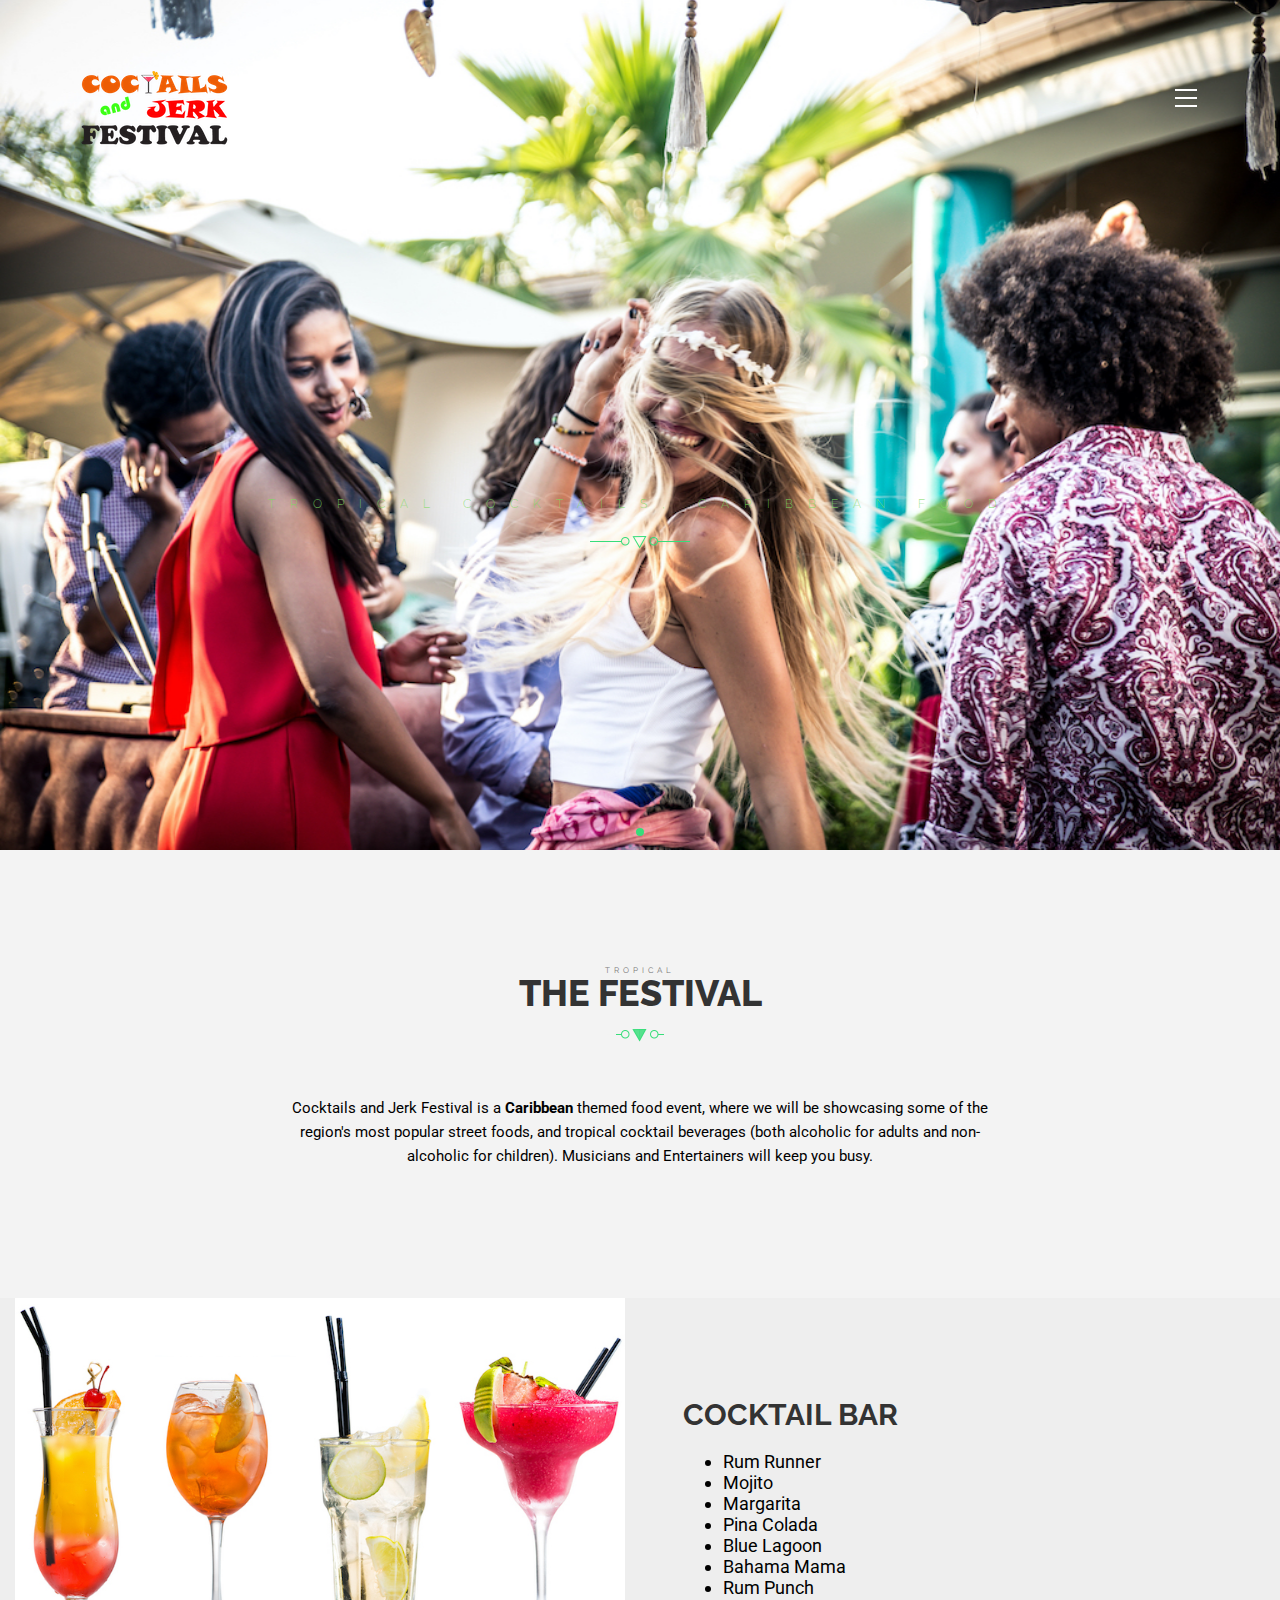
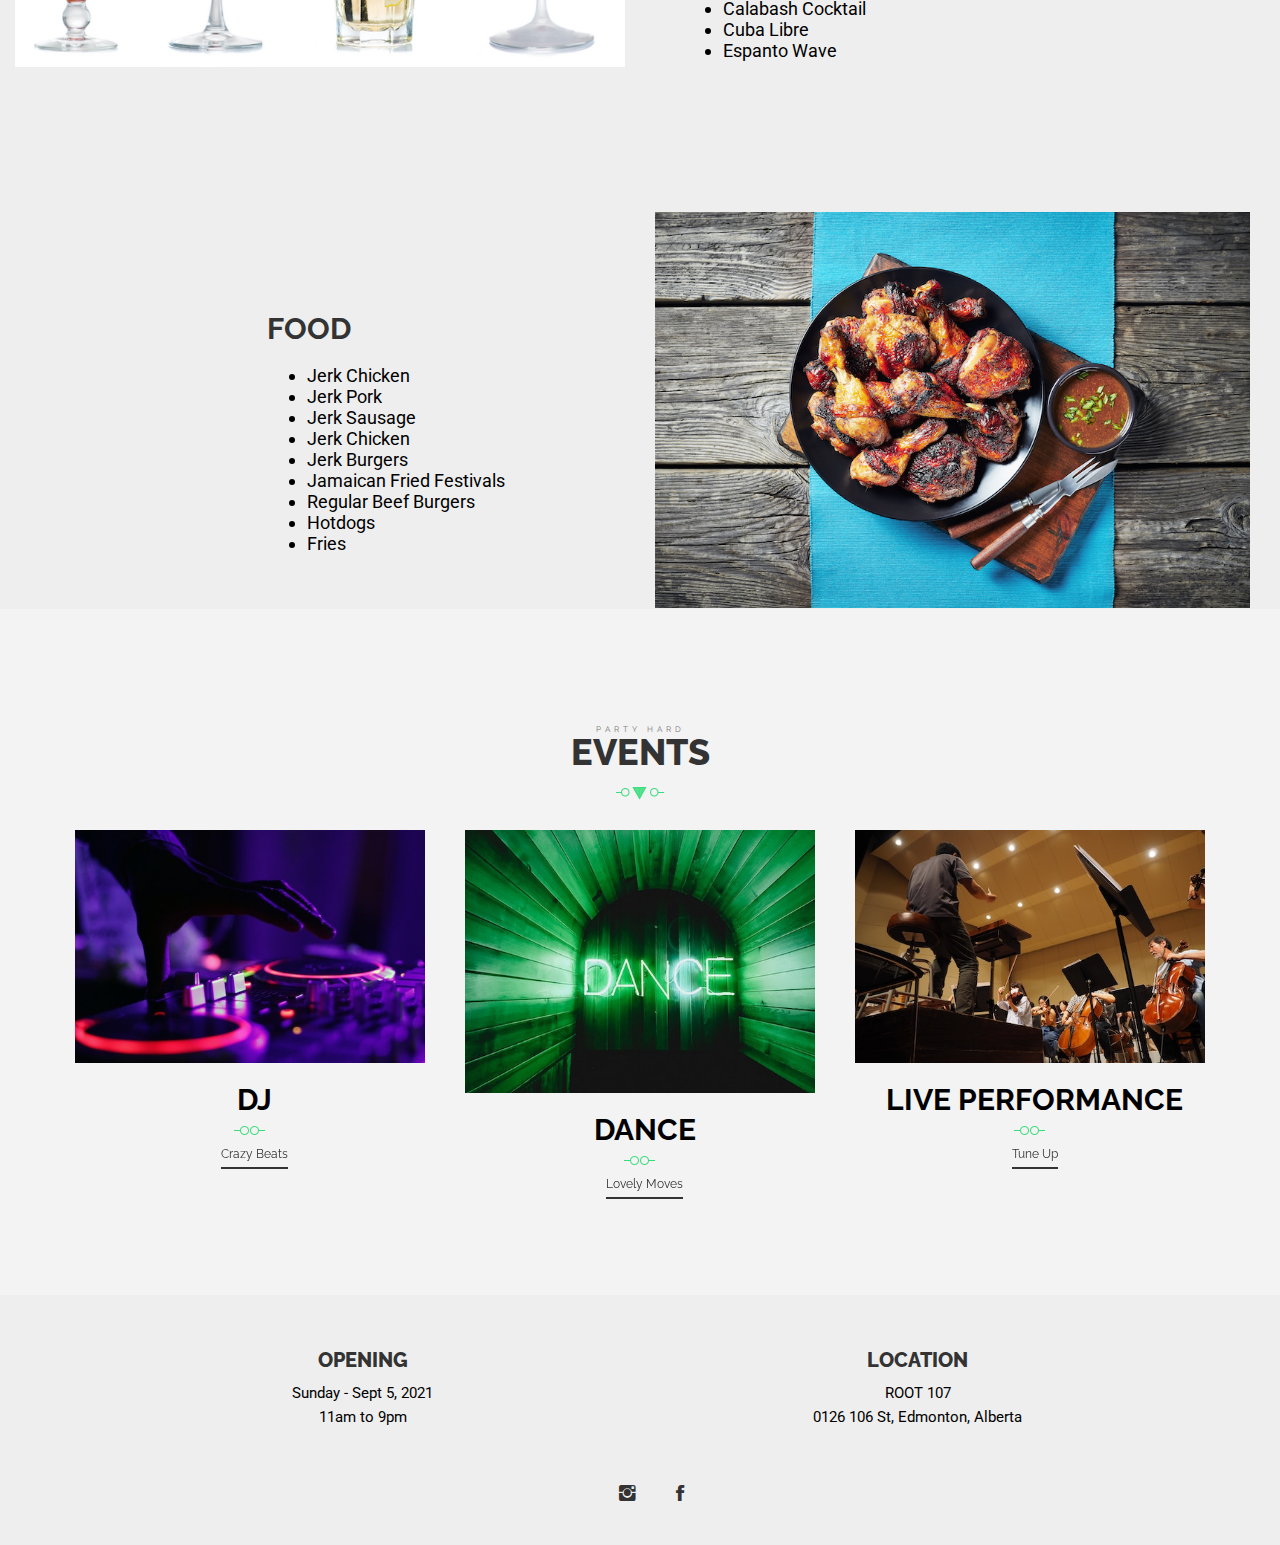
==== commit 9e3b54dd: "text green added" ====
--- a/index.html
+++ b/index.html
@@ -56,14 +56,14 @@
 	    <div class="swiper-container text-center">
 	        <div class="swiper-wrapper text-center">
 	         <div class="swiper-slide">
-		<header class="background-splash section-overlay">
+		<header class="background-splash">
 			<div class="splash-header container text-center vertical-middle">
 				<div class="row">
 					<div class="col-md-12">
 						<h1 class="text-red black hyper os-animation" data-os-animation="fadeInUp" data-os-animation-delay="0s">
 							Cocktails and Jerk Festival
 						</h1>
-						<h3 class="title-space text-white">
+						<h3 class="title-space text-green">
 							Tropical Cocktails, Caribbean food
 						</h3>
 						<span class="divider-1"></span>
--- a/assets/css/theme.min.css
+++ b/assets/css/theme.min.css
@@ -1,6 +1,9 @@
 @charset "UTF-8";
 .text-white {
  color:#fff
+}
+.text-green {
+  color:#7adb5f
 }
 .text-red {
  color:#ff000d
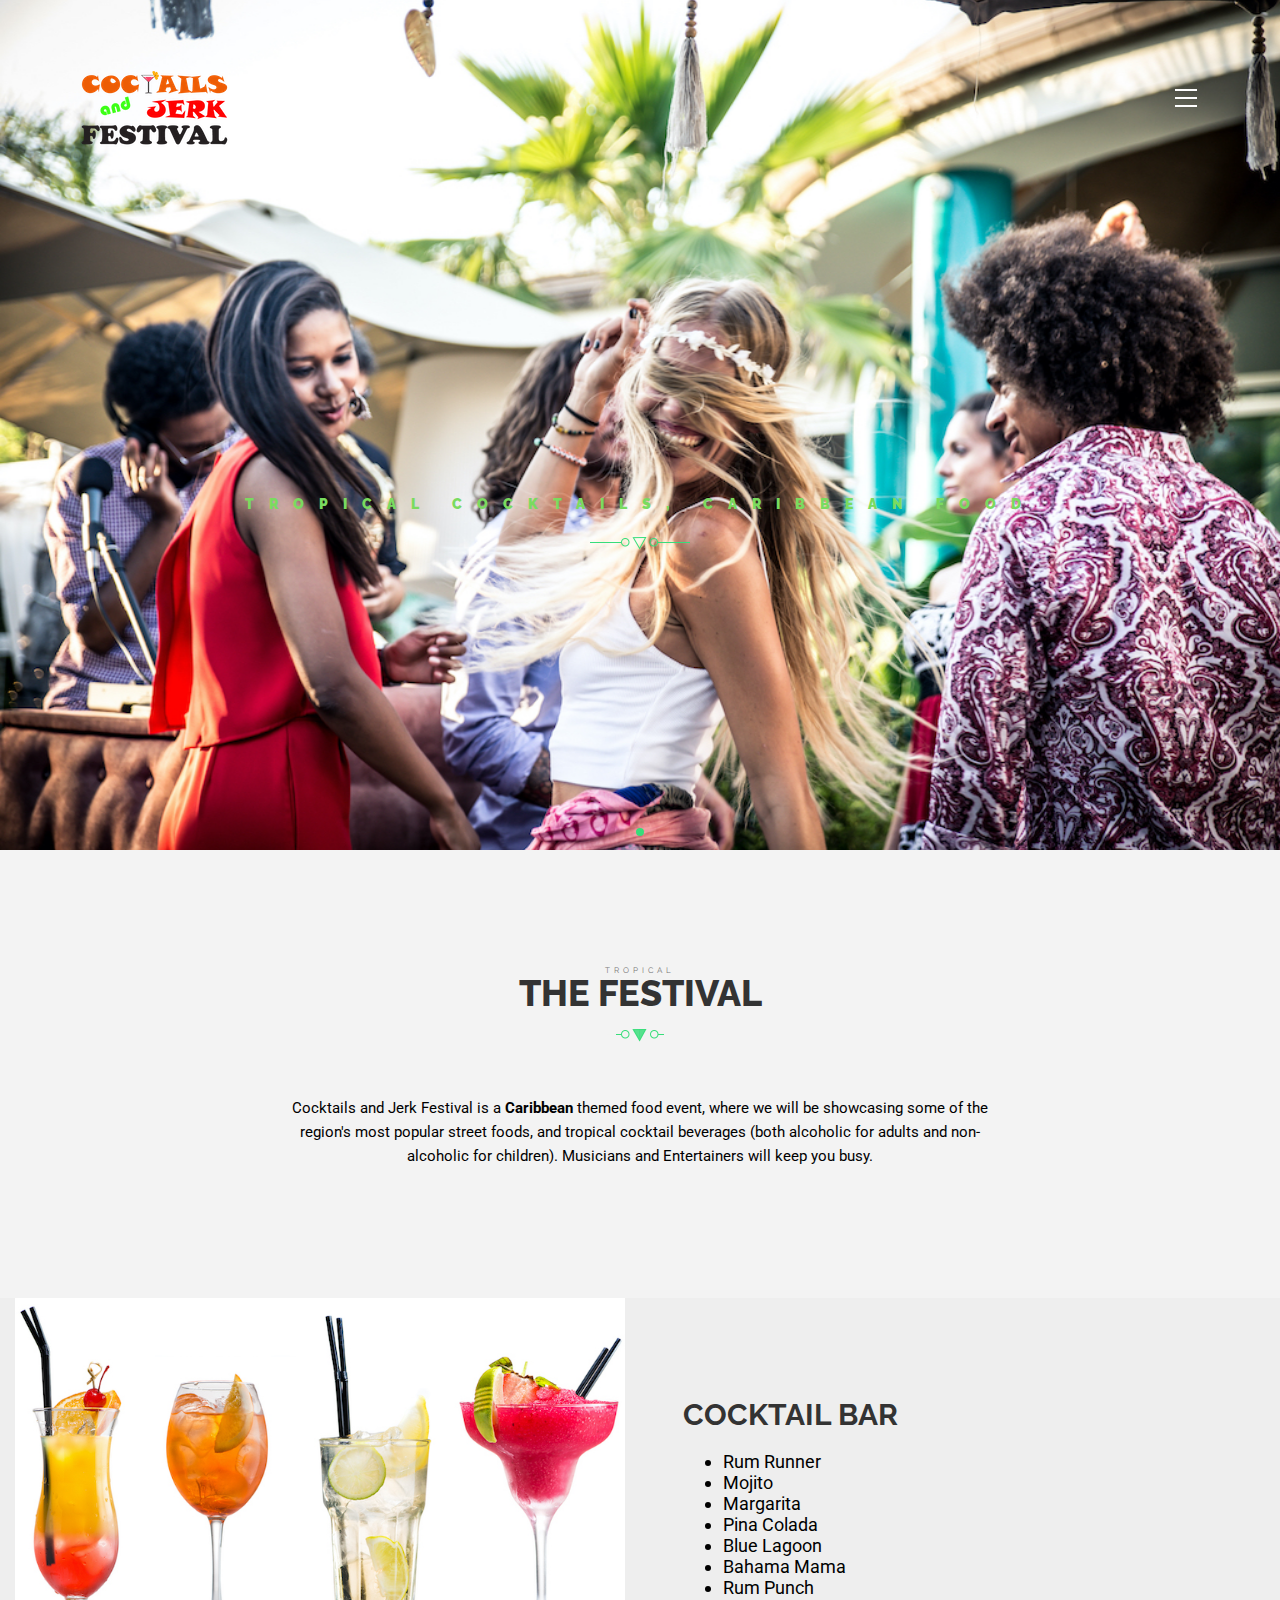
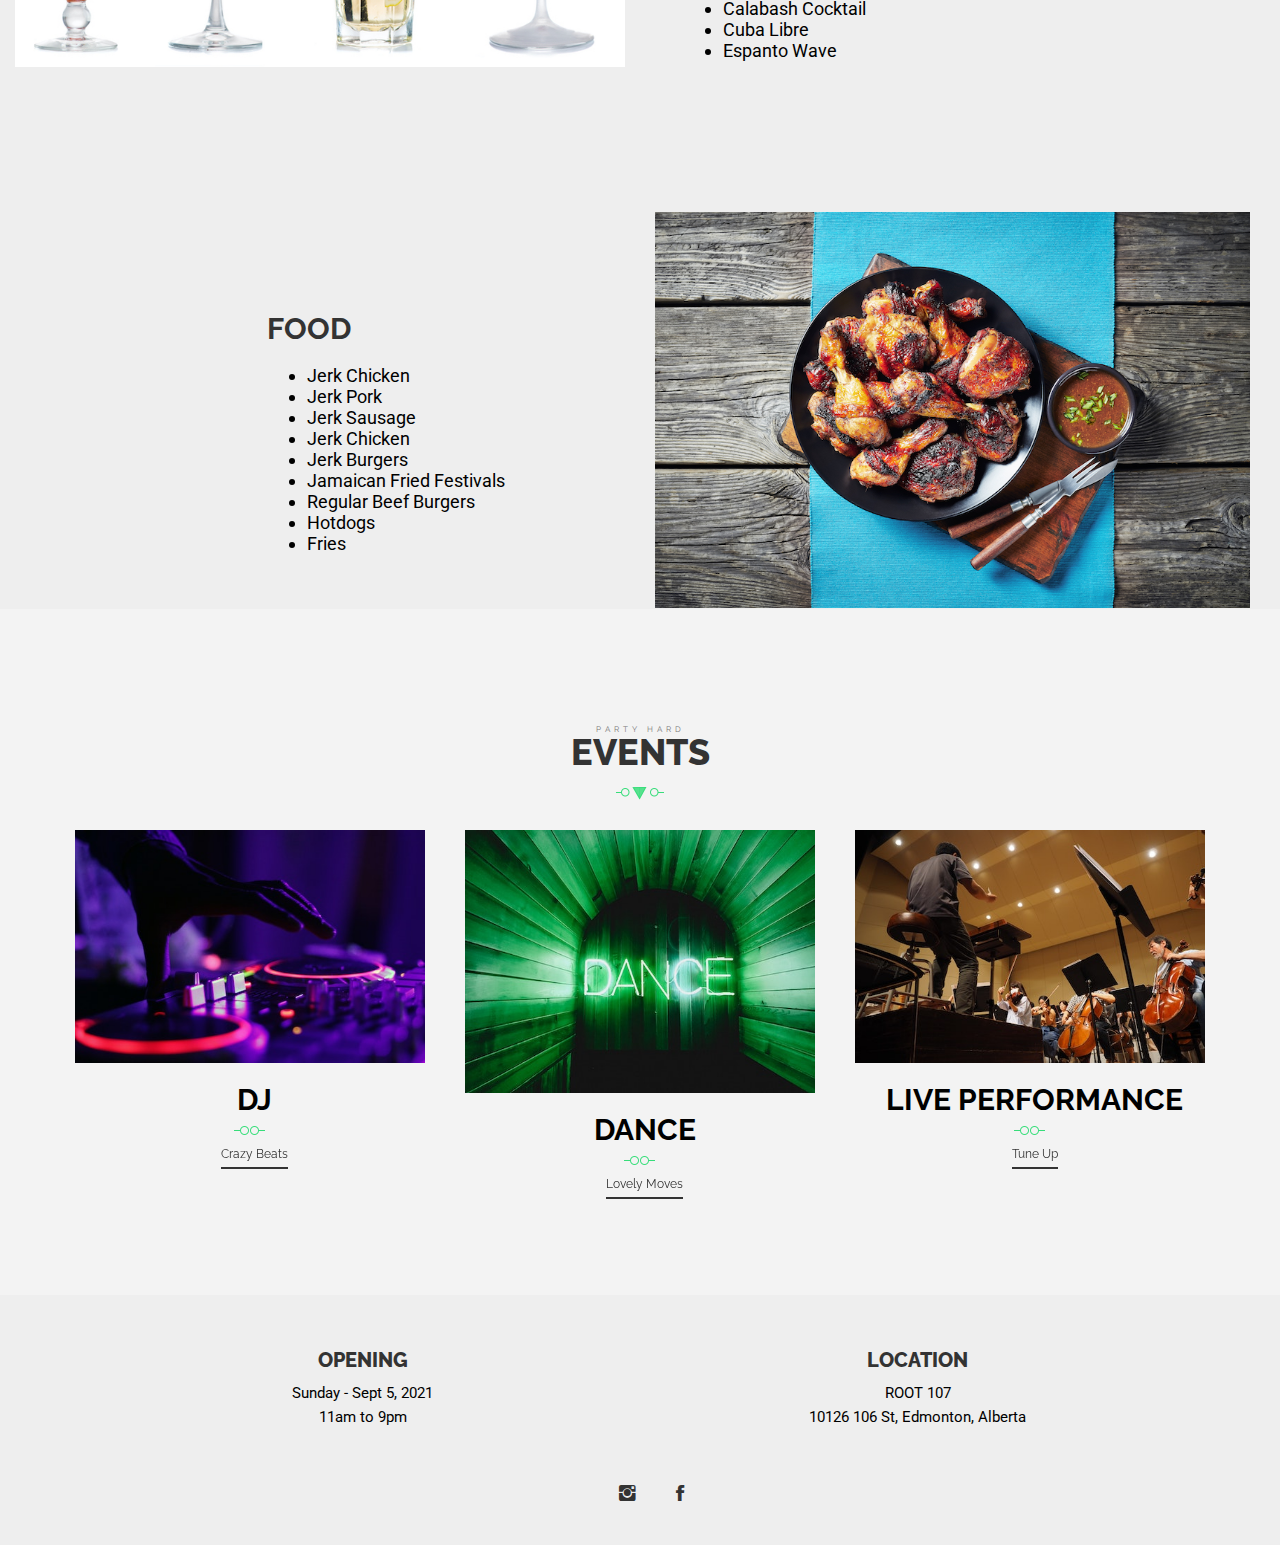
==== commit 9b395937: "address number" ====
--- a/index.html
+++ b/index.html
@@ -232,7 +232,7 @@
 				</div>
 				<div class="col-md-6">
 					<h3 class="icon-block-title">Location</h3>
-					<p>ROOT 107<br>0126 106 St, Edmonton, Alberta</p>
+					<p>ROOT 107<br>10126 106 St, Edmonton, Alberta</p>
 				</div>
 				<div class="col-md-12">
 					<ul class="social-icons text-white">
--- a/assets/css/theme.min.css
+++ b/assets/css/theme.min.css
@@ -19,10 +19,10 @@
 }
 .title-space {
  letter-spacing:15px;
- font-size:12px;
+ font-size:14px;
  text-transform:uppercase;
  display:block;
- font-weight:200;
+ font-weight:900;
  margin-top:24px;
  padding-top:5px
 }
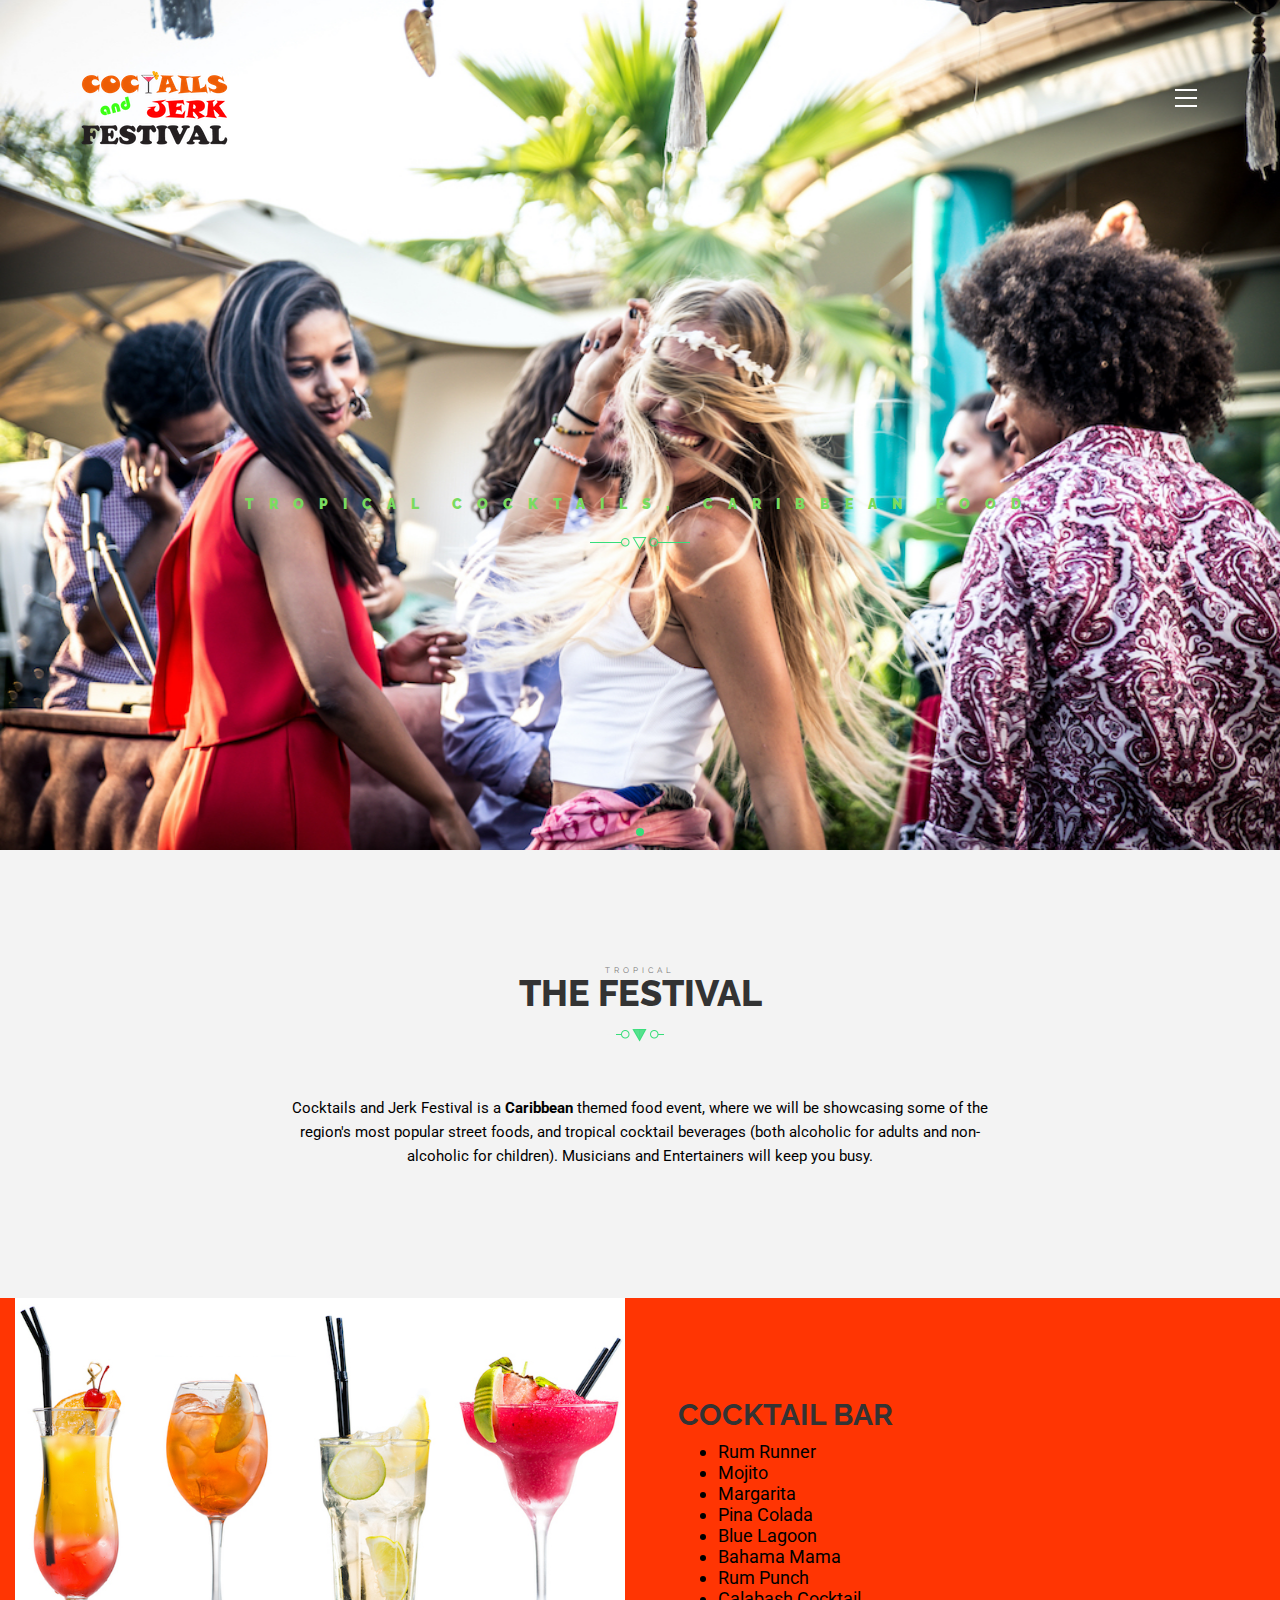
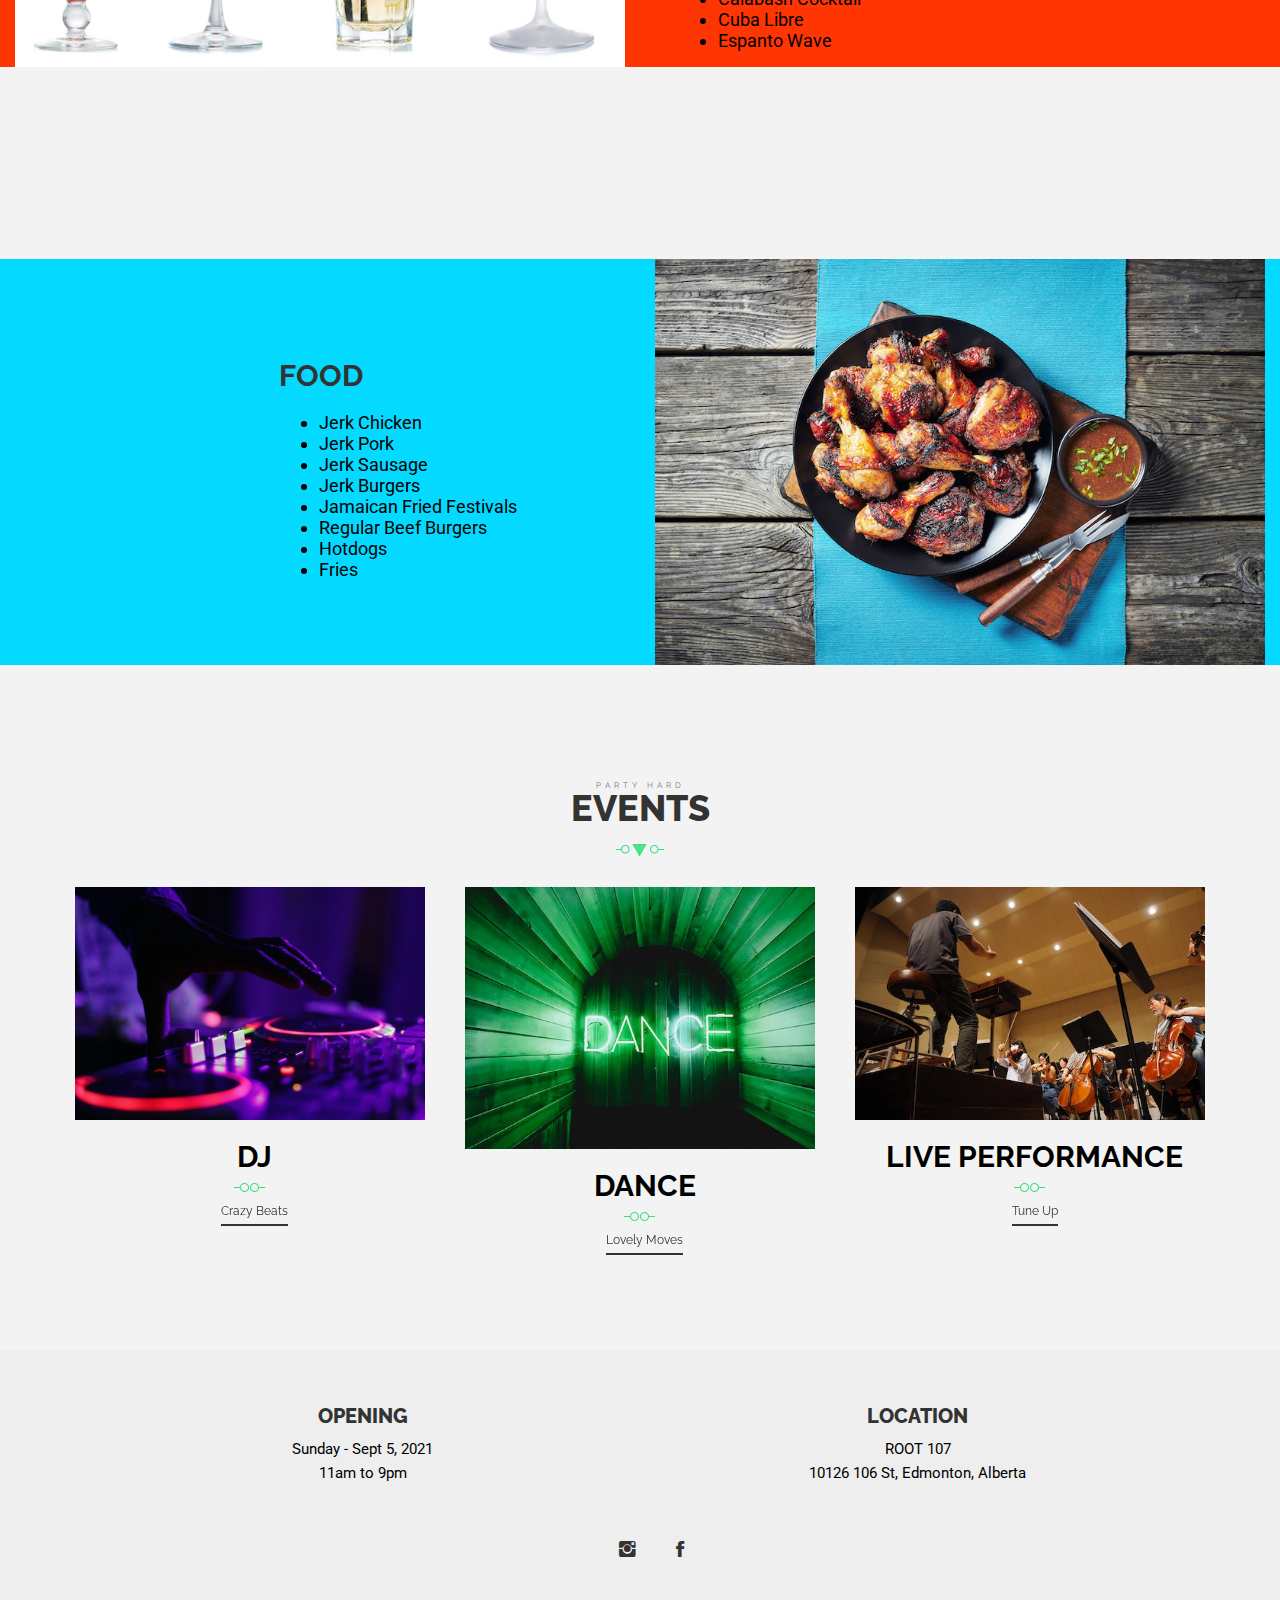
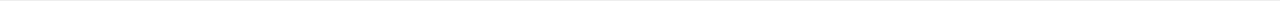
==== commit 050bb2f6: "section bg added" ====
--- a/index.html
+++ b/index.html
@@ -99,7 +99,7 @@
 			</div>
 		</section>
 
-		<section class="section section-dark section-nopadding container-fluid">
+		<section class="bg-red section section-nopadding container-fluid">
 				<div class="col-md-6" data-stellar-background-ratio="0.5">
 					<img src="assets/images/cocktails2.jpg">
 				</div>
@@ -108,7 +108,6 @@
 					<h2 class="side-image-title text-dark black">
 						Cocktail Bar
 					</h2>
-					<p>
 						<ul class="drink-items">
 							<li>Rum Runner</li>
 							<li>Mojito</li>
@@ -121,15 +120,15 @@
 							<li>Cuba Libre</li>
 							<li>Espanto Wave</li>
 						</ul>
-					</p>
-					</div>
-				</div>
-		</section>
-
-		<section class="section section-dark container-fluid" style="padding-bottom: 0%;">
+					</div>
+				</div>
+		</section>
+
+		<section class="section section-light container-fluid">
+		</section>
+
+		<section class="section section-dark section-nopadding container-fluid" style="padding-bottom: 0%;">
 				
-
-
 				<div class="col-md-6">
 					<div class="side-image-content pull-right">
 					<h2 class="side-image-title text-dark black">
@@ -140,7 +139,6 @@
 							<li>Jerk Chicken</li>
 							<li>Jerk Pork</li>
 							<li>Jerk Sausage</li>
-							<li>Jerk Chicken</li>
 							<li>Jerk Burgers</li>
 							<li>Jamaican Fried Festivals</li>
 							<li>Regular Beef Burgers</li>
--- a/assets/css/theme.min.css
+++ b/assets/css/theme.min.css
@@ -770,7 +770,10 @@
  padding:96px 0
 }
 .section.section-dark {
- background-color:#EEE
+ background-color:#04d9ff;
+}
+.bg-red {
+  background-color:#ff3503;
 }
 .section.section-light {
  background-color:#f3f3f3
@@ -927,7 +930,7 @@
  height:420px
 }
 .side-image-content {
- padding:0px 120px 35px 28px;
+ padding:0px 108px 0px 23px;
 }
 .side-image-title {
  text-transform:uppercase;
@@ -1417,7 +1420,7 @@
  background-position:center center
 }
 .background-9 {
- background-image:url(../images/1600x900.gif);
+ background-image:url(../images/festival2.jpg);
  background-repeat:no-repeat;
  background-size:cover;
  background-position:center center
@@ -8661,6 +8664,7 @@
 }
 .drink-items{
   font-size: 18px;
+  margin-bottom: 10px;
 }
 .swiper-lazy-preloader:after {
  display:block;
